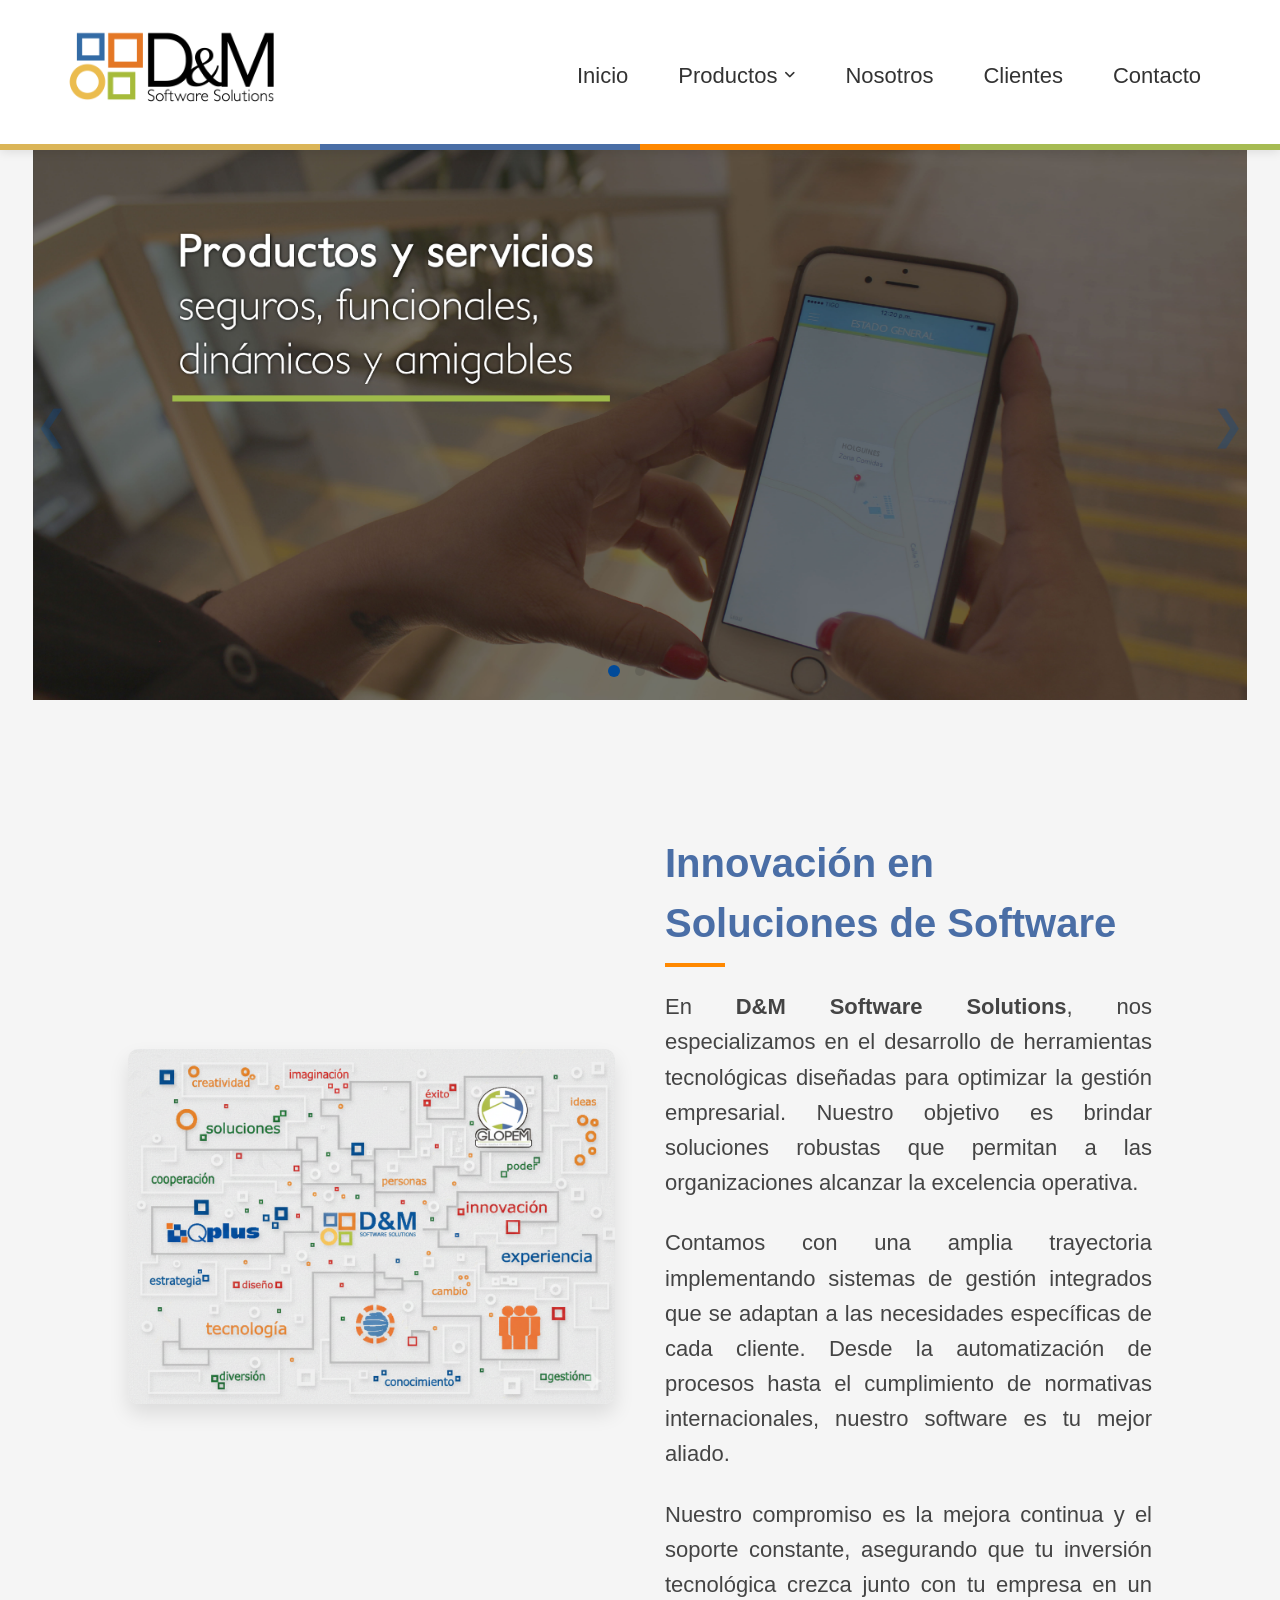
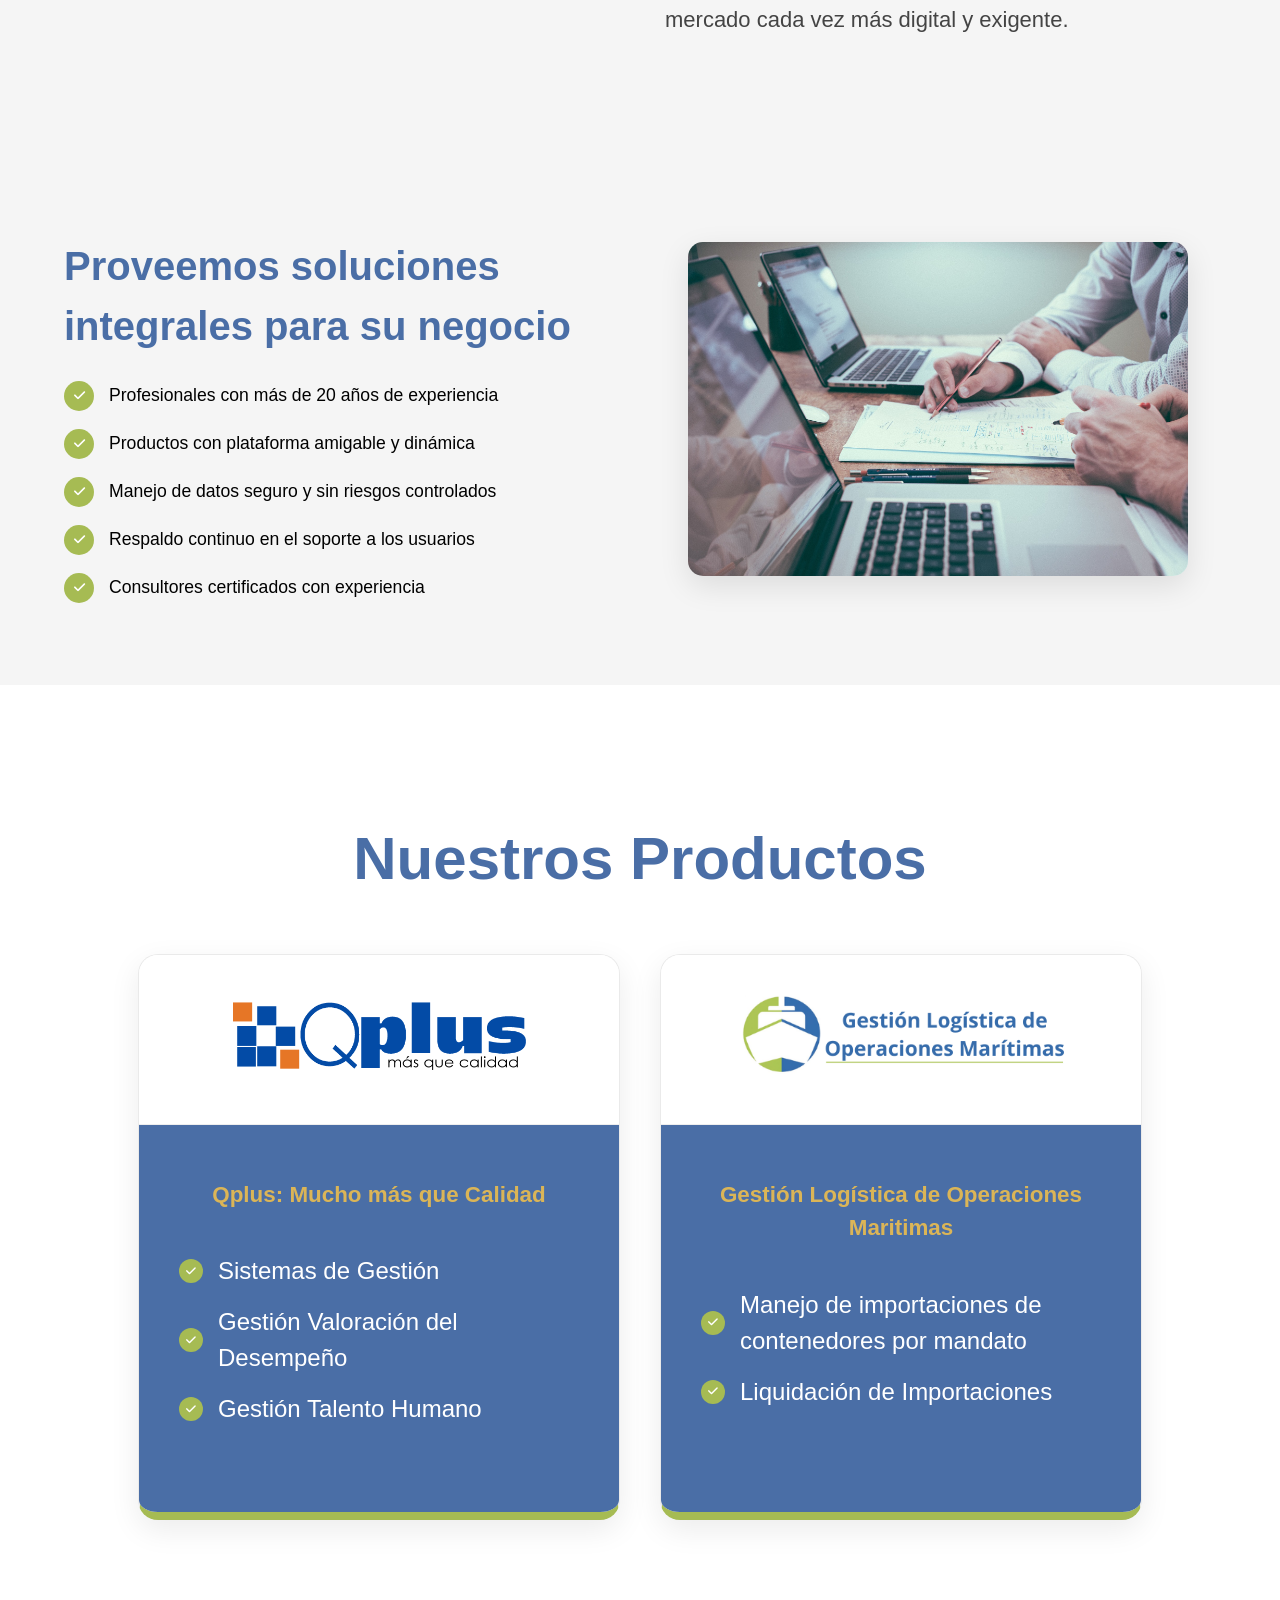
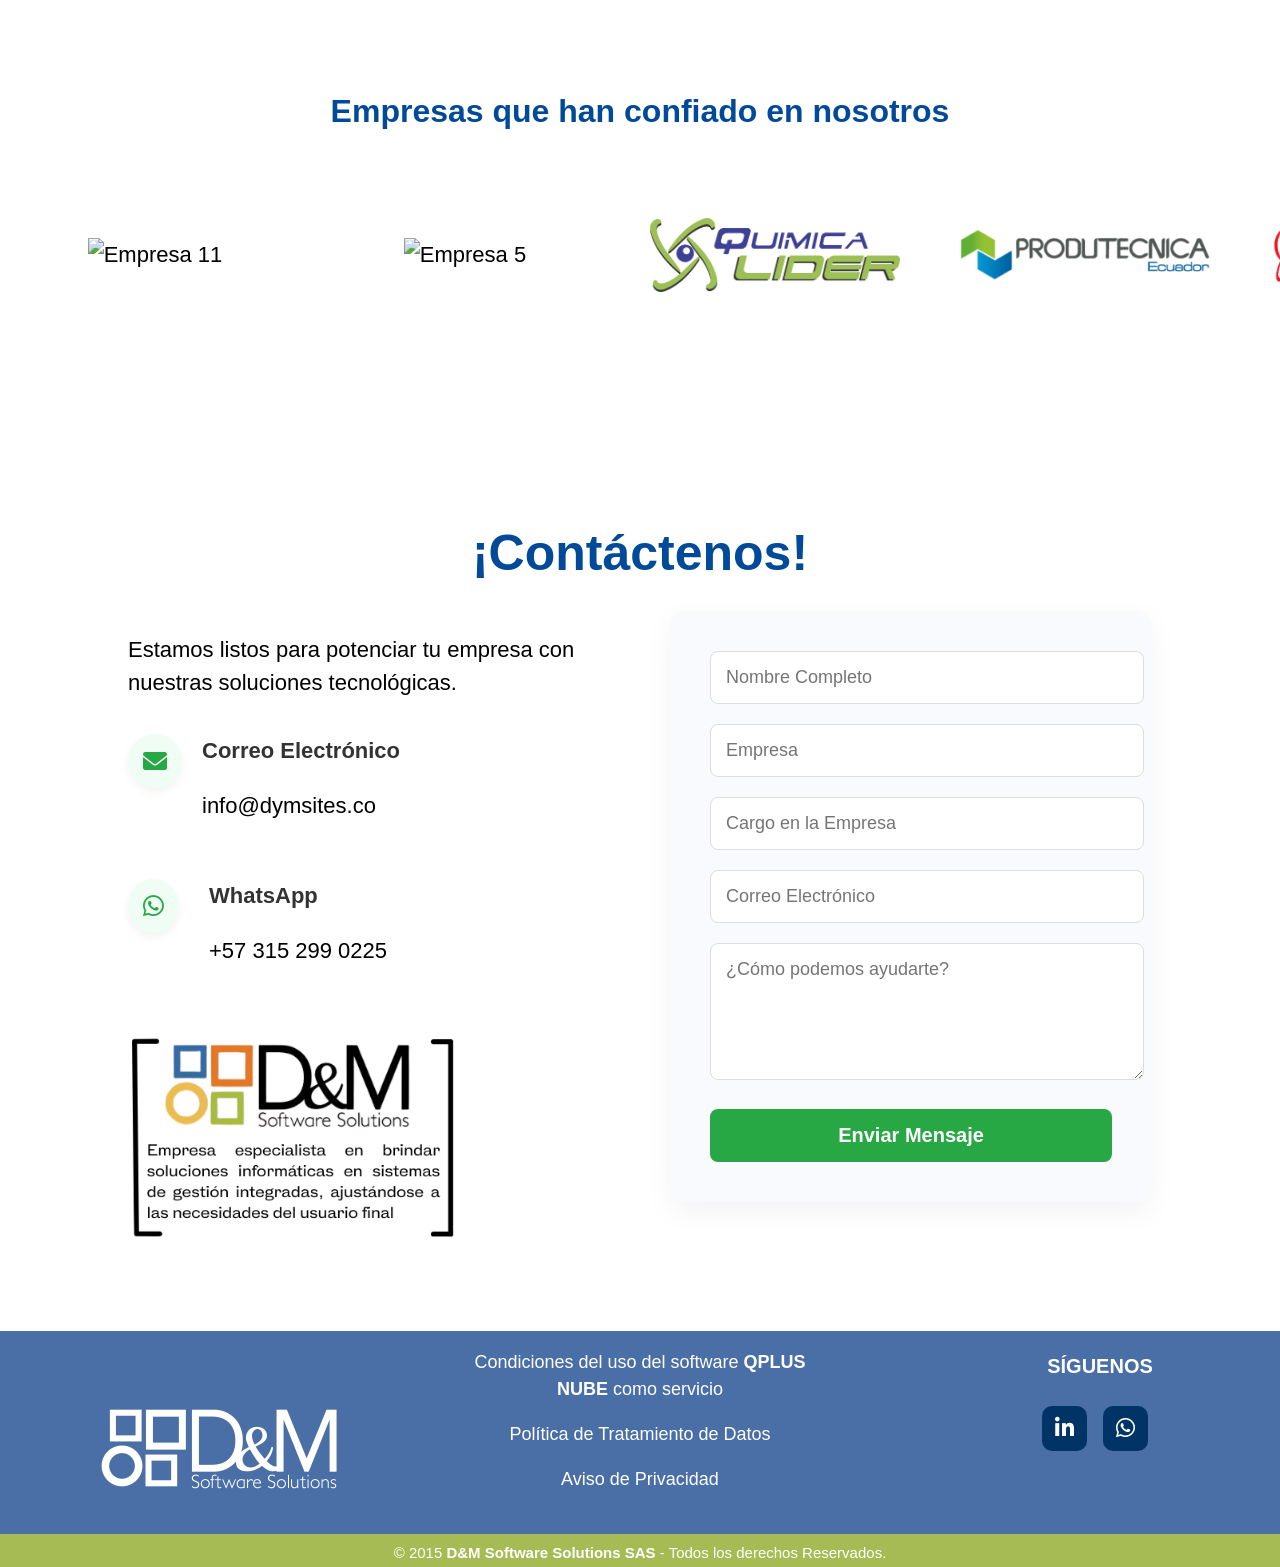
==== index.html @ aee06585 "ajustes nuevos feb_24_26" ====
<!doctype html>
<html lang="es">
  <head>
    <meta charset="UTF-8" />
    <meta name="viewport" content="width=device-width, initial-scale=1.0" />
    <title>D&M Software Solutions</title>

    <link rel="stylesheet" href="styles.css" />

    <link
      rel="stylesheet"
      href="https://cdnjs.cloudflare.com/ajax/libs/font-awesome/6.0.0-beta3/css/all.min.css"
    />

    <link rel="icon" type="image/png" href="media/dym_ico.ico" />

    <script defer src="scripts.js"></script>
    <script type="text/javascript">
      function googleTranslateElementInit() {
        new google.translate.TranslateElement(
          {
            pageLanguage: "es",
            includedLanguages: "en,es",
            layout: google.translate.TranslateElement.InlineLayout.SIMPLE,
            autoDisplay: false,
          },
          "google_translate_element",
        );
      }
    </script>
    <script
      type="text/javascript"
      src="https://translate.google.com/translate_a/element.js?cb=googleTranslateElementInit"
    ></script>
  </head>
  <body>
    <header class="navbar">
      <div class="logo">
        <a href="index.html">
          <img src="media/logo-dym.png" alt="Logo D&M" />
        </a>
      </div>

      <div class="menu-toggle" id="mobile-menu">
        <span class="bar"></span>
        <span class="bar"></span>
        <span class="bar"></span>
      </div>

      <nav class="navigation">
        <ul class="nav-list">
          <li><a href="index.html">Inicio</a></li>
          <!-- <li><a href="servicios.html">Servicios</a></li> -->
          <li class="dropdown">
            <a href="#" class="dropbtn">Productos</a>
            <ul class="dropdown-content">
              <li>
                <a href="https://qplusnube2.co/" target="_blank">QPLUS</a>
              </li>
              <li><a href="glopem.html">Operación Marítima</a></li>
            </ul>
          </li>
          <li><a href="equipo.html">Nosotros</a></li>
          <li><a href="clientes.html">Clientes</a></li>
          <li>
            <a href="#contacto" onclick="showSection('contacto')">Contacto</a>
          </li>
          <!-- <li class="language-item">
            <div class="lang-circle" id="lang-switcher">
              <img
                id="flag-icon"
                src="https://flagcdn.com/w40/gb.png"
                alt="Cambiar Idioma"
              />
              <div
                id="google_translate_element"
                style="
                  position: absolute;
                  opacity: 0;
                  pointer-events: none;
                  width: 1px;
                  height: 1px;
                  overflow: hidden;
                "
              ></div>
            </div>
          </li> -->
        </ul>
      </nav>

      <div class="franja-fina">
        <div class="f-color c1"></div>
        <div class="f-color c2"></div>
        <div class="f-color c3"></div>
        <div class="f-color c4"></div>
      </div>
    </header>
    <!-- Carrusel Inicial -->
    <main class="main-fluid">
      <div class="carousel-container">
        <div class="slide fade">
          <img
            src="media/Banner_carrusel_1/img-slider-1.jpg"
            alt="Banner Qplus 1"
          />
        </div>
        <div class="slide fade">
          <img
            src="media/Banner_carrusel_1/img-slider-2.jpg"
            alt="Banner Qplus 2"
          />
        </div>
        <div class="slide fade">
          <img
            src="media/Banner_carrusel_1/img-slider-3.jpg"
            alt="Banner Qplus 3"
          />
        </div>

        <a class="prev" onclick="moveSlide(-1)">&#10094;</a>
        <a class="next" onclick="moveSlide(1)">&#10095;</a>

        <div class="dots-container">
          <span class="dot" onclick="currentSlide(1)"></span>
          <span class="dot" onclick="currentSlide(2)"></span>
          <span class="dot" onclick="currentSlide(3)"></span>
        </div>
      </div>
    </main>
    <!-- Sección Que hacemos -->
    <section class="info-section">
      <div class="info-container">
        <div class="info-image">
          <img src="media/productos.png" alt="Equipo D&M" />
        </div>

        <div class="info-text">
          <h2>Innovación en Soluciones de Software</h2>
          <p>
            En <strong>D&M Software Solutions</strong>, nos especializamos en el
            desarrollo de herramientas tecnológicas diseñadas para optimizar la
            gestión empresarial. Nuestro objetivo es brindar soluciones robustas
            que permitan a las organizaciones alcanzar la excelencia operativa.
          </p>
          <p>
            Contamos con una amplia trayectoria implementando sistemas de
            gestión integrados que se adaptan a las necesidades específicas de
            cada cliente. Desde la automatización de procesos hasta el
            cumplimiento de normativas internacionales, nuestro software es tu
            mejor aliado.
          </p>
          <p>
            Nuestro compromiso es la mejora continua y el soporte constante,
            asegurando que tu inversión tecnológica crezca junto con tu empresa
            en un mercado cada vez más digital y exigente.
          </p>
        </div>
      </div>
    </section>
    <!-- Sección Ventajas D&M -->
    <section class="features-section">
      <div class="features-container">
        <div class="features-text">
          <h2>Proveemos soluciones integrales para su negocio</h2>
          <ul class="check-list">
            <li>Profesionales con más de 20 años de experiencia</li>
            <li>Productos con plataforma amigable y dinámica</li>
            <li>Manejo de datos seguro y sin riesgos controlados</li>
            <li>Respaldo continuo en el soporte a los usuarios</li>
            <li>Consultores certificados con experiencia</li>
          </ul>
        </div>
        <!-- Imagen Ventajas -->
        <div class="features-image">
          <img src="media/Img-casuales/imagen_3.jpg" alt="Ventajas D&M" />
        </div>
      </div>
    </section>
    <!-- Sección Productos -->
    <section class="products-section">
      <div class="products-header">
        <h2>Nuestros Productos</h2>
      </div>

      <div class="products-container">
        <div class="product-card">
          <div class="card-top">
            <div class="product-logo">
              <img src="media/QplusLogin.png" alt="Logo Qplus" />
            </div>
          </div>

          <div class="card-bottom">
            <h3>Qplus: Mucho más que Calidad</h3>
            <ul class="product-list">
              <li>Sistemas de Gestión</li>
              <li>Gestión Valoración del Desempeño</li>
              <li>Gestión Talento Humano</li>
            </ul>
            <!-- <a href="#" class="btn-product">Conocer Qplus</a> -->
          </div>
        </div>

        <div class="product-card">
          <div class="card-top">
            <div class="product-logo">
              <img
                src="media/GLOPEM/glopem_horizontal.png"
                alt="D&M Solutions"
              />
            </div>
          </div>

          <div class="card-bottom">
            <h3>Gestión Logística de Operaciones Maritimas</h3>
            <ul class="product-list">
              <li>Manejo de importaciones de contenedores por mandato</li>
              <li>Liquidación de Importaciones</li>
            </ul>
            <!-- <a href="#" class="btn-product">Ver Soluciones</a> -->
          </div>
        </div>
      </div>
    </section>
    <!-- Carrusel Empresas que confiaron en D&M -->
    <section class="empresas-section">
      <h2>Empresas que han confiado en nosotros</h2>
      <div class="carrusel-empresas">
        <div class="empresas-track">
          <div class="empresa-logo">
            <img src="media/Logo_empresas/asocana.png" alt="Empresa 1" />
          </div>
          <div class="empresa-logo">
            <img src="media/Logo_empresas/johnson.png" alt="Empresa 2" />
          </div>
          <div class="empresa-logo">
            <img src="media/Logo_empresas/logo_gangana.png" alt="Empresa 3" />
          </div>
          <div class="empresa-logo">
            <img src="media/Logo_empresas/logo_Comfandi3.jpg" alt="Empresa 4" />
          </div>
          <div class="empresa-logo">
            <img
              src="media/Logo_empresas/logo_Protecnica.png"
              alt="Empresa 5"
            />
          </div>
          <div class="empresa-logo">
            <img src="media/Logo_empresas/riocas.png" alt="Empresa 6" />
          </div>
          <div class="empresa-logo">
            <img src="media/Logo_empresas/logoreditos.png" alt="Empresa 7" />
          </div>
          <div class="empresa-logo">
            <img
              src="media/Logo_empresas/LogoQuimicaLider.png"
              alt="Empresa 8"
            />
          </div>
          <div class="empresa-logo">
            <img
              src="media/Logo_empresas/logoproductecnica.png"
              alt="Empresa 9"
            />
          </div>
          <div class="empresa-logo">
            <img src="media/Logo_empresas/logonutresol.png" alt="Empresa 10" />
          </div>
          <div class="empresa-logo">
            <img
              src="media/Logo_empresas/logo_Suchance1.png"
              alt="Empresa 11"
            />
          </div>
          <div class="empresa-logo">
            <img src="media/Logo_empresas/logo_SOS.png" alt="Empresa 12" />
          </div>
          <div class="empresa-logo">
            <img
              src="media/Logo_empresas/cl-logo-fenalco.svg"
              alt="Empresa 13"
            />
          </div>
          <div class="empresa-logo">
            <img
              src="media/Logo_empresas/FreeZoneService.png"
              alt="Empresa 14"
            />
          </div>
          <div class="empresa-logo">
            <img src="media/Logo_empresas/PortService.png" alt="Empresa 15" />
          </div>
          <div class="empresa-logo">
            <img
              src="media/Logo_empresas/TransportService.png"
              alt="Empresa 16"
            />
          </div>
          <div class="empresa-logo">
            <img src="media/Logo_empresas/escala.png" alt="Empresa 17" />
          </div>
          <div class="empresa-logo">
            <img
              src="media/Logo_empresas/bancooccidente.png"
              alt="Empresa 18"
            />
          </div>

          <div class="empresa-logo">
            <img src="media/Logo_empresas/asocana.png" alt="Empresa 1" />
          </div>
          <div class="empresa-logo">
            <img src="media/Logo_empresas/johnson.png" alt="Empresa 2" />
          </div>
          <div class="empresa-logo">
            <img src="media/Logo_empresas/logo_gangana.png" alt="Empresa 3" />
          </div>
          <div class="empresa-logo">
            <img src="media/Logo_empresas/logo_Comfandi3.jpg" alt="Empresa 4" />
          </div>
          <div class="empresa-logo">
            <img
              src="media/Logo_empresas/logo_Protecnica.png"
              alt="Empresa 5"
            />
          </div>
          <div class="empresa-logo">
            <img src="media/Logo_empresas/riocas.png" alt="Empresa 6" />
          </div>
          <div class="empresa-logo">
            <img src="media/Logo_empresas/logoreditos.png" alt="Empresa 7" />
          </div>
          <div class="empresa-logo">
            <img
              src="media/Logo_empresas/LogoQuimicaLider.png"
              alt="Empresa 8"
            />
          </div>
          <div class="empresa-logo">
            <img
              src="media/Logo_empresas/logoproductecnica.png"
              alt="Empresa 9"
            />
          </div>
          <div class="empresa-logo">
            <img src="media/Logo_empresas/logonutresol.png" alt="Empresa 10" />
          </div>
          <div class="empresa-logo">
            <img
              src="media/Logo_empresas/logo_Suchance1.png"
              alt="Empresa 11"
            />
          </div>
          <div class="empresa-logo">
            <img src="media/Logo_empresas/logo_SOS.png" alt="Empresa 12" />
          </div>
          <div class="empresa-logo">
            <img
              src="media/Logo_empresas/cl-logo-fenalco.svg"
              alt="Empresa 13"
            />
          </div>
          <div class="empresa-logo">
            <img
              src="media/Logo_empresas/FreeZoneService.png"
              alt="Empresa 14"
            />
          </div>
          <div class="empresa-logo">
            <img src="media/Logo_empresas/PortService.png" alt="Empresa 15" />
          </div>
          <div class="empresa-logo">
            <img
              src="media/Logo_empresas/TransportService.png"
              alt="Empresa 16"
            />
          </div>
          <div class="empresa-logo">
            <img src="media/Logo_empresas/escala.png" alt="Empresa 17" />
          </div>
          <div class="empresa-logo">
            <img
              src="media/Logo_empresas/bancooccidente.png"
              alt="Empresa 18"
            />
          </div>
        </div>
      </div>
    </section>
    <!-- Contactenos -->
    <div id="contacto" class="contacto-section">
      <h2>¡Contáctenos!</h2>
      <div class="contacto-container">
        <div class="contacto-info">
          <p>
            Estamos listos para potenciar tu empresa con nuestras soluciones
            tecnológicas.
          </p>

          <div class="info-item">
            <i class="fas fa-envelope"></i>
            <div>
              <h3>Correo Electrónico</h3>
              <p>info@dymsites.co</p>
            </div>
          </div>

          <div class="info-item">
            <i class="fab fa-whatsapp icon-whatsapp"></i>
            <div>
              <h3>WhatsApp</h3>
              <p>+57 315 299 0225</p>
            </div>
          </div>
          <div class="info-item">
            <div class="image-container">
              <img
                src="media/logo_d&M_contacto.png"
                alt="Imagen sobre D&M"
                style="width: 80%; border-radius: 10px"
              />
            </div>
          </div>
        </div>

        <div class="contacto-form">
          <form
            id="contactForm"
            action="https://formspree.io/f/mvggyelj"
            method="POST"
          >
            <div class="input-group">
              <input
                type="text"
                name="name"
                placeholder="Nombre Completo"
                required
              />
            </div>
            <div class="input-group">
              <input
                type="text"
                name="empresa"
                placeholder="Empresa"
                required
              />
            </div>
            <div class="input-group">
              <input
                type="text"
                name="cargo"
                placeholder="Cargo en la Empresa"
                required
              />
            </div>
            <div class="input-group">
              <input
                type="email"
                name="email"
                placeholder="Correo Electrónico"
                required
              />
            </div>
            <div class="input-group">
              <textarea
                name="message"
                placeholder="¿Cómo podemos ayudarte?"
                rows="5"
                required
              ></textarea>
            </div>
            <button type="submit" class="btn-enviar">Enviar Mensaje</button>
            <p id="responseMessage" style="display: none"></p>
          </form>
          <div
            id="mensaje-exito"
            style="
              display: none;
              color: #a6bb53;
              margin-top: 15px;
              font-weight: bold;
              text-align: center;
            "
          >
            <i class="fas fa-check-circle"></i> ¡Mensaje enviado con éxito! Nos
            contactaremos pronto.
          </div>
        </div>
      </div>
    </div>
    <!-- Footer -->
    <footer class="pie-pagina">
      <div class="grupo-1">
        <div class="box">
          <figure>
            <a href="#">
              <img src="media/logo-dym.png" alt="Logo D&M" />
            </a>
          </figure>
        </div>

        <div class="box">
          <p>
            <a
              href="media/Condiciones del uso del software QPLUS NUBE como servicio.pdf"
              target="_blank"
              class="footer-link"
            >
              Condiciones del uso del software <b>QPLUS NUBE</b> como servicio
            </a>
          </p>
          <p>
            <a href="javascript:void(0)" id="openDataPolicy" class="footer-link"
              >Política de Tratamiento de Datos</a
            >
          </p>
          <p>
            <a
              href="javascript:void(0)"
              id="openPrivacyNotice"
              class="footer-link"
              >Aviso de Privacidad</a
            >
          </p>
        </div>

        <div class="box">
          <h3>SÍGUENOS</h3>
          <div class="red-social">
            <a
              href="https://www.linkedin.com/company/d-m-software-solutions-s-a-s/posts/?feedView=all"
              target="_blank"
              title="LinkedIn"
            >
              <i class="fab fa-linkedin-in"></i>
            </a>
            <a
              href="https://wa.me/3152990225"
              target="_blank"
              title="Contactar por WhatsApp"
            >
              <i class="fab fa-whatsapp"></i>
            </a>
          </div>
        </div>
      </div>

      <div class="grupo-2">
        <small
          >&copy; 2015 <b>D&M Software Solutions SAS</b> - Todos los derechos
          Reservados.</small
        >
      </div>
    </footer>

    <div id="modalDataPolicy" class="modal">
      <div class="modal-content">
        <span class="close-btn" id="closeData">&times;</span>
        <div class="modal-body legal-content">
          <header class="legal-header">
            <i class="fas fa-file-shield"></i>
            <h2>
              <strong
                >POLÍTICA DE TRATAMIENTO DE DATOS PERSONALES DE D&M SOFTWARE
                SOLUTIONS S.A.S</strong
              >
            </h2>
            <p class="vigencia">Vigencia: desde el 31 de enero de 2022</p>
          </header>

          <section class="legal-section">
            <h5><i class="fas fa-info-circle"></i> GENERALIDADES</h5>
            <p>
              El presente documento establece las Políticas de Tratamiento de
              Datos Personales de
              <strong>D&M Software Solutions S.A.S.</strong>, sociedad
              legalmente constituida, con domicilio principal en la ciudad de
              Cali, quien en adelante se denominará
              <strong>LA COMPAÑÍA</strong>.
            </p>
            <p>
              En cumplimiento de la Ley 1581 de 2012 y el Decreto 1377 de 2013,
              garantizamos el manejo adecuado de los datos recolectados para
              permitir a los titulares el ejercicio del derecho de
              <em>Habeas Data</em>.
            </p>
          </section>

          <div class="legal-card">
            <h5><i class="fas fa-building"></i> RESPONSABLE</h5>
            <p>
              <strong>LA COMPAÑÍA</strong> con domicilio para notificaciones en
              la carrera 54 No.1A-60 apto 703D, de la ciudad de Cali.
            </p>
          </div>

          <section class="legal-section">
            <h5><i class="fas fa-book"></i> DEFINICIONES CLAVE</h5>
            <dl class="legal-definitions">
              <dt>Autorización</dt>
              <dd>
                Consentimiento previo, expreso e informado del Titular para el
                Tratamiento de datos.
              </dd>

              <dt>Dato Personal</dt>
              <dd>
                Cualquier información vinculada o que pueda asociarse a personas
                naturales determinadas.
              </dd>

              <dt>Tratamiento</dt>
              <dd>
                Operaciones como recolección, almacenamiento, uso o supresión de
                datos.
              </dd>
            </dl>
          </section>

          <section class="legal-section">
            <h5><i class="fas fa-gavel"></i> PRINCIPIOS APLICABLES</h5>
            <ul class="principles-grid">
              <li>
                <strong>Legalidad:</strong> Sujeto a lo establecido en la ley.
              </li>
              <li>
                <strong>Finalidad:</strong> Obedece a un objetivo legítimo e
                informado.
              </li>
              <li>
                <strong>Libertad:</strong> Solo con consentimiento previo y
                expreso.
              </li>
              <li>
                <strong>Veracidad:</strong> Información exacta, completa y
                actualizada.
              </li>
              <li>
                <strong>Seguridad:</strong> Medidas técnicas para evitar
                adulteración o pérdida.
              </li>
            </ul>
          </section>

          <section class="legal-section">
            <h5><i class="fas fa-user-check"></i> DERECHOS DE LOS TITULARES</h5>
            <div class="rights-list">
              <p>
                <i class="fas fa-check"></i> Conocer, actualizar y rectificar
                sus datos personales.
              </p>
              <p>
                <i class="fas fa-check"></i> Solicitar prueba de la autorización
                otorgada.
              </p>
              <p>
                <i class="fas fa-check"></i> Ser informado respecto al uso dado
                a sus datos.
              </p>
              <p>
                <i class="fas fa-check"></i> Revocar la autorización o solicitar
                la supresión.
              </p>
            </div>
          </section>

          <section class="legal-section contact-box">
            <h5><i class="fas fa-headset"></i> CANALES DE CONTACTO</h5>
            <p>Para peticiones, quejas o reclamos (PQR), comuníquese a:</p>
            <ul>
              <li>
                <i class="fas fa-envelope"></i>
                <strong>Email:</strong> info@dymsites.co
              </li>
              <li>
                <i class="fas fa-phone"></i> <strong>Teléfono:</strong> 602
                3451870
              </li>
              <li>
                <i class="fas fa-map-marker-alt"></i> Carrera 54 No.1A-60 Apto
                703D, Cali.
              </li>
            </ul>
          </section>
        </div>
      </div>
    </div>

    <div id="modalPrivacyNotice" class="modal">
      <div class="modal-content">
        <span class="close-btn" id="closePrivacy">&times;</span>
        <h2>Aviso de Privacidad</h2>
        <div class="modal-body legal-content">
          <header class="legal-header">
            <i class="fas fa-user-shield"></i>
            <h4>AVISO DE PRIVACIDAD Y TÉRMINOS DE USO</h4>
            <p class="intro-text">
              Plataforma tecnológica de
              <strong>D&M Software Solutions S.A.S.</strong>
            </p>
          </header>

          <div class="legal-card highlight">
            <p>
              El sitio <strong>dymsites.co</strong> es una plataforma diseñada
              para facilitar el acceso a nuestros servicios y productos. Al
              utilizar este sitio, usted acepta los siguientes términos y
              condiciones, los cuales recomendamos leer detalladamente.
            </p>
          </div>

          <section class="legal-section">
            <h5><i class="fas fa-copy"></i> SOBRE EL CONTENIDO</h5>
            <p>
              La información contenida en este sitio es de carácter netamente
              <strong>informativo</strong>. LA COMPAÑÍA no se hace responsable
              por:
            </p>
            <ul class="principles-list">
              <li>
                <i class="fas fa-exclamation-triangle"></i> Mala interpretación
                o uso inadecuado de la información.
              </li>
              <li>
                <i class="fas fa-link"></i> Contenidos en documentos o sitios
                web enlazados de terceros.
              </li>
              <li>
                <i class="fas fa-microchip"></i> Problemas técnicos,
                inexactitudes u omisiones del contenido.
              </li>
            </ul>
            <p>
              Es obligación del usuario verificar la información antes de su
              utilización.
            </p>
          </section>

          <section class="legal-section">
            <h5><i class="fas fa-laptop-code"></i> SEGURIDAD Y SERVICIO</h5>
            <div class="legal-card">
              <p>
                <i class="fas fa-virus-slash"></i>
                <strong>Protección:</strong> El usuario debe tomar sus propias
                medidas para evitar agentes nocivos o virus. No somos
                responsables de daños en software o hardware derivados de
                descargas o alteraciones en el sistema.
              </p>
            </div>
            <p>LA COMPAÑÍA se reserva el derecho de:</p>
            <div class="rights-list">
              <p>
                <i class="fas fa-ban"></i> Negar el registro de cualquier
                persona por razones justificadas.
              </p>
              <p>
                <i class="fas fa-edit"></i> Remover contenidos que no se adecúen
                a estos términos.
              </p>
              <p>
                <i class="fas fa-clock"></i> Mantener la información publicada
                por el tiempo que considere necesario.
              </p>
            </div>
          </section>

          <section class="legal-section">
            <h5><i class="fas fa-copyright"></i> DERECHOS DE PROPIEDAD</h5>
            <div class="legal-card" style="border-left-color: #004a99">
              <p>
                Textos, sonidos, software, videos y fotografías están protegidos
                por las leyes de <strong>propiedad intelectual</strong>. Queda
                prohibida su reproducción parcial o total con fines comerciales
                sin autorización escrita.
              </p>
            </div>
          </section>

          <section class="legal-section technical-box">
            <h5><i class="fas fa-desktop"></i> SUGERENCIAS DE NAVEGACIÓN</h5>
            <p>
              <i class="fas fa-expand"></i>
              <strong>Resolución mínima:</strong> 1024 x 768 píxeles.
            </p>
            <p>
              <i class="fas fa-browser"></i> <strong>Navegador:</strong> Se
              sugiere utilizar la última versión disponible.
            </p>
          </section>

          <section class="legal-section contact-highlight">
            <h5><i class="fas fa-balance-scale"></i> LEY APLICABLE</h5>
            <p>
              Estos términos se rigen por las leyes de la
              <strong>República de Colombia</strong>. Cualquier controversia se
              someterá a dicha jurisdicción.
            </p>
          </section>

          <footer class="legal-footer">
            <p>Última actualización: <strong>31 de enero de 2022</strong></p>
          </footer>
        </div>
      </div>
    </div>
    <!-- Fin Footer -->
  </body>
</html>
---- styles.css ----
/* --- Estilos Generales --- */
body {
    font-family: 'Century Gothic', sans-serif;
    font-size: 22px;
    margin: 0;
    line-height: 1.5;
    padding-top: 150px; /* Debe ser igual a la altura del navbar */
    background-color: whitesmoke;
}

.navbar {
    display: flex;
    justify-content: space-between;
    align-items: center;
    position: fixed; /* Cambiado de relative a fixed */
    top: 0;
    left: 0;
    width: 100%;
    height: 150px;
    background-color: #ffffff;
    padding: 0 5%;
    z-index: 10000; /* Asegura que esté por encima de todo */
    box-shadow: 0 2px 10px rgba(0,0,0,0.1); /* Sombra para que se note al bajar */
    box-sizing: border-box;
}

/* --- Logo --- */
.logo img {
  height: 130px; /* Controla el tamaño del logo */
  width: auto;
  display: block;
  margin-bottom: 15px; /* Espacio entre el logo y la franja de abajo */
}

/* --- Navegación --- */
.nav-list {
  display: flex;
  list-style: none;
  margin: 0;
  padding: 0;
  gap: 20px; /* Espacio entre botones */
}

.nav-list a {
  text-decoration: none;
  color: #333;
  font-weight: 500;
  padding: 10px 15px;
  transition: 0.3s;
  display: flex;
  align-items: center;
}

.nav-list a:hover {
  color: #007bff;
}

/* --- Dropdown (Productos) --- */
.dropdown {
  position: relative;
}

/* Insertar flecha de FontAwesome automáticamente */
.dropbtn::after {
  content: "\f107"; /* Código de flecha hacia abajo en FontAwesome */
  font-family: "Font Awesome 6 Free";
  font-weight: 900;
  margin-left: 8px;
  font-size: 0.8rem;
  transition: transform 0.3s;
}

.dropdown:hover .dropbtn::after {
  transform: rotate(180deg);
}

.dropdown-content {
  display: none;
  position: absolute;
  top: 100%;
  left: 0;
  background-color: #fff;
  min-width: 200px;
  box-shadow: 0 8px 16px rgba(0,0,0,0.1);
  z-index: 10000;
  border-radius: 4px;
}

.dropdown-content li {
  border-bottom: 1px solid #f0f0f0;
}

.dropdown-content li:last-child {
  border-bottom: none;
}

.dropdown:hover .dropdown-content {
  display: block;
}

/* Contenedor del botón de idioma */
.lang-circle {
    width: 45px;
    height: 45px;
    border-radius: 50%;
    border: 2px solid #004a99;
    overflow: hidden;
    cursor: pointer;
    position: relative;
    z-index: 2000; /* Asegura que esté por encima de la franja y el header */
}

.lang-circle:hover {
    transform: scale(1.1);
}

#flag-icon {
    position: relative;
    z-index: 1;
    width: 100%;
    height: 100%;
    object-fit: cover;    /* LLENA TODO EL CÍRCULO sin deformarse */
    object-position: center; /* Centra la bandera (para que se vean bien las franjas) */
    display: block;
    pointer-events: none;
}

/* Ocultar Google Translate pero dejar que el clic pase */
#google_translate_element {
    /* Mantenemos el código que pusimos en el HTML para evitar conflictos */
    display: block !important; 
}

#google_translate_element select {
    width: 100%;
    height: 100%;
    cursor: pointer;
}

.language-item {
    display: flex;
    align-items: center;
    justify-content: center;
    padding-left: 15px;
}

/* Ocultar la barra superior de Google que aparece al traducir */
.skiptranslate > iframe {
    display: none !important;
}
body {
    top: 0 !important;
}

/* --- Menú Móvil (Hamburguesa) --- */
.menu-toggle {
  display: none; /* Se oculta en PC */
  flex-direction: column;
  cursor: pointer;
}

.bar {
  width: 25px;
  height: 3px;
  background-color: #007bff;
  margin: 4px 0;
  transition: 0.4s;
}

/* Responsivo para celulares */
@media (max-width: 768px) {
  .menu-toggle {
    display: flex;
  }

  .nav-list {
    display: none; /* Se oculta para el JS */
    position: absolute;
    top: 80px;
    left: 0;
    width: 100%;
    background-color: #fff;
    flex-direction: column;
    text-align: center;
    box-shadow: 0 5px 10px rgba(0,0,0,0.1);
  }

  .nav-list.active {
    display: flex;
  }
}
/* Estilos de la Franja Fina */
.franja-fina {
    display: flex !important; /* Fuerza el mostrado */
    position: absolute;
    bottom: 0;
    left: 0;
    width: 100%;
    height: 6px; /* La subí un poco a 6px para que sea más fácil de detectar ahora */
    z-index: 999; /* Esto la pone por encima de TODO */
    overflow: hidden;
}

.f-color {
    flex: 1;
    height: 100%;
}

/* Colores de la franja */
.c1 { background-color: #DBB557; } /* Amarillo brillante */
.c2 { background-color: #4A6EA6; } /* Azul*/
.c3 { background-color: #ff8800; } /* Naranja */
.c4 { background-color: #A6BB53; } /* Verde suave */

/*========================================================== 
------------------- CARRUSEL INICIAL --------------------- 
===========================================================*/
/* --- Contenedor Principal Full Width --- */
.main-fluid {
    width: 100%;
    padding: 0;
    margin: 0;
}

.carousel-container {
    position: relative;
    width: 100%;
    height: 550px; /* Mantener tu altura preferida */
    overflow: hidden;
    display: flex;
    align-items: center;
    justify-content: center;
}

.slide {
    display: none;
    width: 100%;
    height: 100%;
}

.slide img {
    width: 100%;
    height: 100%;
    /* CLAVE: contain para ver la imagen completa sin cortes */
    object-fit: contain; 
    object-position: center;
    display: block;
}

/* --- Navegación Limpia --- */
.prev, .next {
    cursor: pointer;
    position: absolute;
    top: 50%;
    transform: translateY(-50%);
    padding: 15px;
    color: rgba(0, 74, 153, 0.3); /* Azul muy suave para no distraer */
    font-size: 40px;
    text-decoration: none;
    transition: 0.3s;
    z-index: 10;
}

.next { right: 20px; }
.prev { left: 20px; }

.prev:hover, .next:hover {
    color: #004a99;
}

/* --- Puntos de control --- */
.dots-container {
    position: absolute;
    bottom: 15px;
    width: 100%;
    text-align: center;
    z-index: 15;
}

.dot {
    cursor: pointer;
    height: 10px;
    width: 10px;
    margin: 0 5px;
    background-color: rgba(0, 0, 0, 0.1);
    border-radius: 50%;
    display: inline-block;
    transition: 0.3s;
}

.dot.active {
    background-color: #004a99;
    transform: scale(1.2);
}

/* --- ADAPTACIÓN PARA MÓVIL --- */
@media (max-width: 768px) {
    .carousel-container {
        /* Bajamos la altura en móvil para que la imagen no se vea minúscula */
        height: 250px; 
    }

    .slide img {
        /* En móvil, a veces 'cover' funciona mejor para llenar la pantalla, 
           pero mantenemos 'contain' para que NO se corte nada como pediste */
        object-fit: contain;
    }

    /* Flechas más pequeñas para que no estorben el contenido */
    .prev, .next {
        font-size: 25px;
        padding: 10px;
    }

    .next { right: 5px; }
    .prev { left: 5px; }

    /* Puntos de control un poco más separados del borde */
    .dots-container {
        bottom: 10px;
    }
    
    .dot {
        height: 8px;
        width: 8px;
    }
}

/* Ajuste para pantallas muy pequeñas (iPhone SE, etc.) */
@media (max-width: 480px) {
    .carousel-container {
        height: 180px;
    }
    
    .prev, .next {
        display: none; /* Opcional: ocultar flechas en pantallas muy pequeñas para limpieza total */
    }
}

/*========================================================== 
------------------- SECCION QUE HACEMOS -------------------- 
===========================================================*/
/* Espaciado y contenedor principal quienes somos */
.info-section {
    font-family: 'Century Gothic', sans-serif;
    font-size: 22px;
    line-height: 1.5;
    padding: 60px 5%; /* Espacio interno */
    margin-top: 20px;  /* El ligero espacio con el carrusel */
    background-color: #fff;
}

.info-container {
    display: flex;
    align-items: center; /* Centra verticalmente la imagen con el texto */
    gap: 50px;           /* Espacio entre la imagen y el texto */
    max-width: 1200px;
    margin: 0 auto;
}

/* Estilo de la imagen */
.info-image {
    flex: 1; /* Ocupa el 50% */
}

.info-image img {
    width: 100%;
    height: auto;
    border-radius: 10px; /* Bordes redondeados modernos */
    box-shadow: 0 10px 20px rgba(0,0,0,0.1); /* Sombra suave */
}

/* Estilo del texto */
.info-text {
    flex: 1; /* Ocupa el otro 50% */
}

.info-text h2 {
    font-size: 2.5rem;
    color: #4A6EA6; /* Azul corporativo */
    margin-bottom: 20px;
    position: relative;
}

/* Una pequeña línea debajo del título para estilo */
.info-text h2::after {
    content: "";
    display: block;
    width: 60px;
    height: 4px;
    background-color: #ff8800; /* Naranja de tu marca */
    margin-top: 10px;
}

.info-text p {
    font-size: 1.2rem;
    text-align: justify;
    line-height: 1.6;
    color: #555;
    margin-bottom: 15px;
}

/* RESPONSIVO: Para celulares - información */
@media (max-width: 768px) {
    .info-container {
        flex-direction: column; /* Apila imagen arriba y texto abajo */
        text-align: center;
        gap: 30px;
    }
    
    .info-text h2::after {
        margin: 10px auto; /* Centra la línea del título en móvil */
    }
}

/* --- Sección Ventajas --- */
.features-section {
    font-family: 'Century Gothic', sans-serif;
    font-size: 22px; 
    line-height: 1.5;
    padding: 60px 5%;
    background-color: whitesmoke;
}

.features-container {
    display: flex;
    align-items: center;
    gap: 40px;
    max-width: 1200px;
    margin: 0 auto;
}

.features-text {
    flex: 1;
}

.features-text h2 {
    font-size: 2.5rem;
    color: #4A6EA6;
    margin-bottom: 25px;
}

.features-image {
    flex: 1;
    text-align: center;
}

.features-image img {
    width: 100%;
    max-width: 500px; /* Para que no sea gigante en tablets */
    border-radius: 15px;
    box-shadow: 0 10px 30px rgba(0,0,0,0.1);
}

/* --- Lista de Chulos Ventajas --- */
.check-list {
    list-style: none;
    padding: 0;
}

.check-list li {
    font-size: 1.1rem;
    text-align: justify;
    margin-bottom: 18px;
    display: flex;
    align-items: center;
    gap: 15px;
}

.check-list li::before {
    content: "\f00c"; 
    font-family: "Font Awesome 6 Free";
    font-weight: 900;
    color: white;
    background-color: #A6BB53;
    width: 30px;
    height: 30px;
    border-radius: 50%;
    display: flex;
    align-items: center;
    justify-content: center;
    font-size: 0.8rem;
    flex-shrink: 0;
}

/* --- ADAPTACIÓN MÓVIL VENTAJAS (Media Query) --- */
@media (max-width: 768px) {
    .features-container {
        flex-direction: column; /* Apila el texto sobre la imagen */
        text-align: center;
    }

    .check-list li {
        text-align: left; /* Mantiene el texto de la lista alineado a la izquierda para legibilidad */
    }

    .features-text h2 {
        font-size: 1.8rem;
    }

    .features-image img {
        margin-top: 20px;
    }
}

/* --- Contenedor Principal de Productos ( sección productos ) --- */
.products-section {
    padding: 80px 5%;
    background-color: #ffffff;
}

.products-container {
    display: flex;
    justify-content: center;
    gap: 40px;
    max-width: 1200px;
    margin: 0 auto;
    flex-wrap: wrap; /* Soporte para móvil */
}

.products-header {
    text-align: center;
    font-size: 2.5rem;
    color: #4A6EA6;
}

/* --- Estructura de la Tarjeta Productos- Bicolor --- */
.product-card {
    background: #ffffff;
    border-radius: 20px;
    flex: 1;
    min-width: 320px;
    max-width: 480px;
    overflow: hidden; /* Importante para que los fondos no se salgan de las esquinas redondeadas */
    display: flex;
    flex-direction: column;
    box-shadow: 0 10px 30px rgba(0, 0, 0, 0.08);
    transition: transform 0.3s ease;
    border: 1px solid #eaeaea;
    border-bottom: 8px solid #A6BB53; /* Tu borde verde al final */
}

.product-card:hover {
    transform: translateY(-10px);
}

/* Parte Superior (Blanca) */
.card-top {
    background-color: #ffffff;
    padding: 40px 20px;
    display: flex;
    justify-content: center;
    align-items: center;
    border-bottom: 1px solid #eeeeee; /* Línea fina separadora */
}

.product-logo img {
    height: 80px;
    width: auto;
}

/* Parte Inferior (Color Diferente) */
.card-bottom {
    background-color: #4A6EA6; /* Color suave para la lista (puedes usar #eef2f7) */
    padding: 30px 40px 40px 40px;
    flex-grow: 1;
    display: flex;
    flex-direction: column;
}

.card-bottom h3 {
    color: #DBB557;
    margin-bottom: 20px;
    font-size: 1.4rem;
    text-align: center;
}

/* --- Lista con Chulos en Círculos --- */
.product-list {
    list-style: none;
    padding: 0;
    margin-bottom: 30px;
}

.product-list li {
    font-size: 1.5rem;
    color: white;
    margin-bottom: 15px;
    display: flex;
    align-items: center;
    gap: 15px;
}

.product-list li::before {
    content: "\f00c";
    font-family: "Font Awesome 6 Free";
    font-weight: 900;
    color: white;
    background-color: #A6BB53;
    width: 24px;
    height: 24px;
    border-radius: 50%;
    display: flex;
    align-items: center;
    justify-content: center;
    font-size: 0.7rem;
    flex-shrink: 0;
}

/* Botón */
.btn-product {
    text-decoration: none;
    background-color: #004a99;
    color: white;
    padding: 12px;
    border-radius: 8px;
    text-align: center;
    font-weight: 600;
    margin-top: auto;
    transition: 0.3s;
}

.btn-product:hover {
    background-color: #003366;
}

/* --- Adaptación Móvil --- */
@media (max-width: 768px) {
    .products-container {
        flex-direction: column;
        align-items: center;
    }
    .product-card {
        width: 100%;
    }
}

/* ------------- CONTACTENOS --------------- */
/* --- Sección Contacto --- */
.contacto-section {
    padding: 80px 10%;
    background-color: #ffffff;
}
.contacto-section h2 {
    color: #004a99;
    font-size: 50px;
    margin-bottom: 20px;
    text-align: center;
}

.contacto-container {
    max-width: 1200px;
    margin: 0 auto;
    display: grid;
    grid-template-columns: 1fr 1fr;
    gap: 60px;
    align-items: start;
}

.info-item {
    display: flex;
    align-items: flex-start;
    gap: 20px;
    margin-top: 35px;
}

.info-item i {
    font-size: 24px;
    color: #28a745; /* Verde Qplus */
    background: #f0fdf4;
    padding: 15px;
    border-radius: 50%;
    box-shadow: 0 4px 10px rgba(0,0,0,0.05);
}

.info-item h3 {
    font-size: 22px;
    margin: 0;
    color: #333;
}

/* --- Formulario --- */
.contacto-form {
    background: #f8fafd;
    padding: 40px;
    border-radius: 15px;
    box-shadow: 0 10px 30px rgba(0,0,0,0.05);
}

.input-group {
    margin-bottom: 20px;
}

.input-group input, 
.input-group textarea {
    width: 100%;
    padding: 15px;
    border: 1px solid #ddd;
    border-radius: 8px;
    font-size: 18px;
    font-family: inherit;
    outline: none;
    transition: border-color 0.3s;
}

.input-group input:focus, 
.input-group textarea:focus {
    border-color: #004a99;
}

.btn-enviar {
    width: 100%;
    padding: 15px;
    background-color: #28a745;
    color: white;
    border: none;
    border-radius: 8px;
    font-size: 20px;
    font-weight: bold;
    cursor: pointer;
    transition: background 0.3s;
}

.btn-enviar:hover {
    background-color: #218838;
}

#mensaje-respuesta {
    transition: all 0.3s ease;
    padding: 10px;
    border-radius: 8px;
}

/* Responsivo */
@media (max-width: 900px) {
    .contacto-container {
        grid-template-columns: 1fr;
    }
    .contacto-info {
        text-align: center;
    }
    .info-item {
        justify-content: center;
        text-align: left;
    }
    .contacto-form {
        margin-top: 0;
    }
}

/* /* Iconos del contactenos Footer*/
/* Estilos para los íconos */
.icon-mail {
    color: #007bff; /* Azul */
    margin-right: 8px;
    font-size: 30px;
}

.icon-whatsapp {
    color: #25D366; /* Verde */
    margin-right: 10px;
    font-size: 30px;
}

/* Estilos para los enlaces */
.contact-link {
    text-decoration: none; /* Quitar subrayado */
    color: #000; /* Letra negra */
}

.contact-link:hover {
    text-decoration: underline; /* Agregar subrayado al pasar el mouse */
    color: #333; /* Cambiar ligeramente el tono al pasar el mouse */
}

/* Estilo para la etiqueta debajo de la imagen */
.image-label {
    margin-top: 8px;
    font-size: 14px;
    text-align: center;
}

/* Estilos Carrusel Empresas que confiaron */
/* --- Sección de Empresas Carrusel Infinito --- */
.empresas-section {
    padding: 60px 0;
    background-color: #ffffff;
    text-align: center;
}

.empresas-section h2 {
    font-size: 32px;
    color: #004a99;
    margin-bottom: 40px;
}

.carrusel-empresas {
    width: 100%;
    overflow: hidden; /* Oculta los logos que salen de la pantalla */
    position: relative;
    background: white;
    padding: 20px 0;
}

/* El contenedor que se mueve */
.empresas-track {
    display: flex;
    /* Cálculo: 250px por cada logo (18 originales + 18 copias = 36) */
    width: calc(250px * 36); 
    animation: scrollInfinito 30s linear infinite;
}

.empresa-logo {
    width: 250px; /* Ancho fijo para cada celda del logo */
    height: 120px; /* Alto fijo para mantener uniformidad */
    display: flex;
    align-items: center;
    justify-content: center;
    flex-shrink: 0;
    padding: 0 30px;
}

.empresa-logo img {
    max-width: 100%;
    max-height: 100%;
    /* Mantiene la proporción original sin estirar */
    object-fit: contain; 
    /* filter: grayscale(100%);
    opacity: 0.6; */
    transition: all 0.3s ease;
}

.empresa-logo img:hover {
    filter: grayscale(0%);
    opacity: 1;
    transform: scale(1.1);
}

/* Animación: se desplaza exactamente la mitad del ancho total (los 16 originales) */
@keyframes scrollInfinito {
    0% {
        transform: translateX(0);
    }
    100% {
        /* Se mueve el ancho de los 16 logos originales para que el bucle sea invisible */
        transform: translateX(calc(-250px * 18));
    }
}

/* Pausar al pasar el mouse para que el cliente pueda ver un logo específico */
.empresas-track:hover {
    animation-play-state: paused;
}

/* Ajuste para dispositivos móviles */
@media (max-width: 768px) {
    .empresa-logo {
        width: 180px;
        padding: 0 20px;
    }
    @keyframes scrollInfinito {
        0% { transform: translateX(0); }
        100% { transform: translateX(calc(-180px * 18)); }
    }
}

/*=================================================================== 
------------------------------ FOOTER ------------------------------- 
=====================================================================*/
.pie-pagina {
    width: 100%;
    background-color: #4A6EA6;
}

.grupo-1 {
    width: 100%;
    max-width: 2000px;
    margin: auto;
    display: grid;
    grid-template-columns: repeat(3, 1fr);
    grid-gap: 100px;
    padding: 45px, 0px;
    text-align: center;
}

.box figure {
    width: 100%;
    height: 100%;
    display: flex;
    justify-content: center;
    align-items: center;
}

figure img {
    width: 250px;
    filter: brightness(0) invert(1);
}

.box h3 {
    text-align: center;
    color: white;
    margin-bottom: 25px;
    font-size: 20px;
}

.box p {
    color: white;
    margin-bottom: 10px;
    font-size: 18px;
}
.box p a {
    color: white;
}
.box p a:hover {
    color: #e67626;
}

.red-social a {
    display: inline-block;
    text-decoration: none;
    width: 45px;
    height: 45px;
    line-height: 45px;
    color: white;
    margin-right: 10px;
    background-color: #003366;
    text-align: center;
    justify-content: center;
    transition: all 300ms ease;
    border-radius: 10px;
}

.red-social a:hover {
    color: #e67626;
}

.grupo-2 {
    background-color: #A6BB53;
    padding: 15px, 10px;
    text-align: center;
    color: white;
}

.grupo-2  small {
    font-size: 15px;
}

@media screen and (max-width:800px){
    .grupo-1 {
        width: 90%;
        grid-template-columns: repeat(1, 1fr);
        grid-gap: 30px;
        padding: 35px, 0px;
    }
    
}

/* --- Estilos para Ventanas Emergentes (Modales) --- */
.modal {
    display: none; /* Por defecto oculto */
    position: fixed;
    z-index: 20000;
    left: 0;
    top: 0;
    width: 100%;
    height: 100%;
    overflow: auto;
    background-color: rgba(0, 0, 0, 0.7);
    
    /* Estos 3 son la clave para la alineación idéntica */
    justify-content: center; 
    align-items: flex-start; /* Alinea el contenido al techo */
    padding-top: 50px;       /* Espacio uniforme desde arriba para todos */
}

.modal-content {
    background-color: #ffffff;
    margin: 0 auto 50px auto; /* Eliminamos margen superior para usar el padding del padre */
    padding: 30px;
    border-radius: 15px;
    width: 85%;
    max-width: 900px;
    position: relative;
}

@keyframes slideIn {
    from { transform: translateY(-30px); opacity: 0; }
    to { transform: translateY(0); opacity: 1; }
}

.close-btn {
    position: absolute;
    right: 25px;
    top: 15px;
    font-size: 30px;
    color: #888;
    cursor: pointer;
    transition: 0.3s;
}

.close-btn:hover { color: #d9534f; }

.modal-body {
    max-height: 70vh; /* Altura máxima según la pantalla */
    overflow-y: auto; /* Scroll si el texto es largo */
    padding-top: 20px;
    text-align: justify; /* Texto legal justificado */
    line-height: 1.6;
    /* color: #333; */
}

.footer-link {
    cursor: pointer;
    text-decoration: none;
    transition: 0.3s;
}

.footer-link:hover {
    color: #28a745; /* Color verde en el hover */
}

/* --------- CONTENIDO DE POLITICA DE TRATAMIENTO DE DATOS -------- */
/* --- Contenido Legal Elegante --- */
.legal-content {
    font-size: 16px;
    color: #444;
    line-height: 1.6;
}

.legal-header {
    text-align: center;
    margin-bottom: 30px;
    /* border-bottom: 2px solid #28a745; Línea verde característica */
    padding-bottom: 15px;
}

.legal-header i {
    font-size: 3rem;
    color: #004a99; /* Azul corporativo */
    margin-bottom: 10px;
}

.section-title {
    color: #004a99;
    border-left: 5px solid #28a745;
    padding-left: 15px;
    margin: 25px 0 15px;
    text-transform: uppercase;
    font-size: 1.1rem;
}

.legal-card {
    background: #fdfdfd;
    padding: 20px;
    border: 1px solid #eee;
    border-radius: 10px;
    margin-bottom: 15px;
}

.legal-card.highlight {
    background: #f0f7ff; /* Azul muy tenue */
    border-left: 5px solid #004a99;
}

.legal-card h5 {
    color: #004a99;
    margin-top: 0;
}

/* Definiciones en Cuadrícula */
.definitions-grid {
    display: grid;
    grid-template-columns: 1fr 1fr;
    gap: 15px;
}

.def-item {
    background: #fff;
    padding: 10px;
    border-radius: 5px;
    font-size: 0.9rem;
    box-shadow: 0 2px 5px rgba(0,0,0,0.05);
}

/* Lista de Principios */
.principles-list {
    list-style: none;
    padding: 0;
}

.principles-list li {
    margin-bottom: 12px;
    display: flex;
    align-items: center;
    gap: 12px;
}

.principles-list i {
    color: #28a745;
    width: 20px;
}

/* Caja de Derechos */
.rights-box {
    background: #28a745;
    color: white;
    padding: 25px;
    border-radius: 12px;
}

.rights-box h5, .rights-box p {
    color: white;
}

.check-list-legal {
    list-style: none;
    padding: 0;
}

.check-list-legal li::before {
    content: "✓";
    margin-right: 10px;
    font-weight: bold;
}

/* Resalte de Contacto */
.contact-highlight {
    border: 2px dashed #004a99;
    padding: 20px;
    border-radius: 12px;
    margin-top: 30px;
    text-align: center;
}

.contact-details p {
    margin: 5px 0;
}

/* Adaptación Móvil */
@media (max-width: 600px) {
    .definitions-grid {
        grid-template-columns: 1fr;
    }
}

/* --------- CONTENIDO DE AVISO DE PRIVACIDAD -------- */
.technical-box {
    background-color: #f9f9f9;
    padding: 15px;
    border-radius: 8px;
    border: 1px dashed #ccc;
    font-size: 0.9rem;
}

.intro-text {
    color: #666;
    margin-top: -10px;
    font-size: 1.1rem;
}

.legal-footer {
    text-align: center;
    margin-top: 30px;
    padding-top: 20px;
    border-top: 1px solid #eee;
    color: #888;
    font-size: 0.85rem;
}

/* ---------------- ESTILOS GLOPEM.HTML ---------------- */
/* --- Banner Hero GLOPEM Limpio --- */
.hero-glopem-bg {
    background-image: url('https://images.unsplash.com/photo-1586528116311-ad8dd3c8310d?q=80&w=2070&auto=format&fit=crop'); 
    background-size: cover;
    background-position: center;
    background-attachment: fixed;
    min-height: 400px;
    position: relative;
    display: flex;
    align-items: center;
}

/* El degradado solo oscurece la izquierda para leer el texto */
.hero-overlay {
    background: linear-gradient(to right, rgba(0,0,0,0.85) 30%, rgba(0,0,0,0) 80%);
    width: 100%;
    min-height: 400px;
    display: flex;
    align-items: center;
    padding: 0 10%;
}

.hero-content {
    max-width: 1200px;
    width: 100%;
    margin: 0 auto;
    display: flex;
    justify-content: space-between;
    align-items: center;
}

/* --- Ajuste específico para el logo SVG --- */
.hero-icon-box {
    display: flex;
    justify-content: center;
    align-items: center;
    min-width: 300px; /* Espacio para el logo */
}

.logo-svg {
    width: 300px; /* Define un ancho fijo para que el SVG aparezca */
    height: auto; /* Mantiene la proporción */
    display: block;
    filter: none !important; /* Evita que cualquier filtro lo oculte */
    opacity: 1 !important;   /* Asegura visibilidad total */
}

/* --- Ajuste del fondo para que no tape el logo --- */
.hero-overlay {
    /* Degradado: Negro a la izquierda (texto), transparente a la derecha (logo) */
    background: linear-gradient(to right, rgba(0,0,0,0.85) 40%, rgba(0,0,0,0) 90%);
    width: 100%;
    min-height: 400px;
    display: flex;
    align-items: center;
    padding: 0 10%;
}

.hero-text h1 {
    font-size: 75px;
    color: #ffffff;
    margin: 0;
    font-weight: bold;
}

.hero-text p {
    font-size: 26px;
    color: #ffffff;
    max-width: 600px;
    margin: 15px 0;
}

.hero-badge {
    display: inline-block;
    background-color: #28a745; 
    color: white;
    padding: 8px 20px;
    border-radius: 5px;
    font-size: 18px;
    font-weight: bold;
}

/* Responsivo */
@media (max-width: 768px) {
    .hero-content {
        flex-direction: column;
        text-align: center;
        padding: 40px 0;
    }
    .hero-text h1 {
        font-size: 45px;
    }
    .hero-icon-box img {
        max-width: 180px; /* Más pequeño en móviles */
    }
    .logo-svg {
        width: 200px; /* Más pequeño en celulares */
        margin-top: 20px;
    }
}

/* Banner de Importaciones */
.import-header-banner {
    background: linear-gradient(135deg, #004a99 0%, #003366 100%);
    padding: 60px 10%;
    color: white;
    border-radius: 0;
    overflow: hidden; /* Evita que la animación cause scroll */
}

.banner-content {
    display: flex;
    align-items: center;
    gap: 40px;
    max-width: 1200px;
    margin: 0 auto;
}

/* --- El Buque y su Animación --- */
.banner-icon {
    perspective: 1000px; /* Da profundidad al movimiento */
}

/* Ajuste de Texto */
.banner-text h2 {
    font-size: 2.5rem;
    margin-bottom: 10px;
    text-align: left;
    color: white;
}

.banner-text p {
    font-size: 1.2rem;
    opacity: 0.9;
}

.ship-buque {
    font-size: 100px; /* Tamaño del buque */
    color: white;
    display: block;
    /* Aplicamos la animación de balanceo constante */
    animation: balanceoBuque 4s ease-in-out infinite;
    transition: filter 0.3s ease;
}

/* Efecto al pasar el mouse (opcional: resplandor) */
.import-header-banner:hover .ship-buque {
    filter: drop-shadow(0 0 15px rgba(255, 255, 255, 0.5));
}

/* Keyframes para el movimiento de "flotado" */
@keyframes balanceoBuque {
    0% {
        transform: translateY(0) rotate(0deg);
    }
    25% {
        transform: translateY(-8px) rotate(-3deg); /* Sube y se inclina a un lado */
    }
    50% {
        transform: translateY(0) rotate(0deg);
    }
    75% {
        transform: translateY(-8px) rotate(3deg); /* Sube y se inclina al otro lado */
    }
    100% {
        transform: translateY(0) rotate(0deg);
    }
}

/* Estructura de Módulos */
.modules-grid-section {
    background-color: #f8fafd;
    padding: 60px 5%;
}

.modules-wrapper {
    max-width: 1100px;
    margin: 0 auto;
}

.module-card-row {
    display: flex;
    background: white;
    margin-bottom: 25px;
    border-radius: 12px;
    overflow: hidden;
    box-shadow: 0 4px 15px rgba(0,0,0,0.05);
    border-left: 5px solid #DBB557; /* Toque amarillo de Qplus */
}

.module-info-side {
    flex: 0 0 250px;
    background-color: #f1f4f8;
    padding: 30px;
    text-align: center;
    display: flex;
    flex-direction: column;
    justify-content: center;
    align-items: center;
}

.module-info-side img {
    width: 120px;
    margin-bottom: 15px;
}

.module-info-side h3 {
    font-size: 1.1rem;
    color: #004a99;
    margin: 0;
}

.module-desc-side {
    flex: 1;
    padding: 30px 40px;
}

.clean-list {
    list-style: none;
    padding: 0;
}

.clean-list li {
    padding: 8px 0;
    position: relative;
    padding-left: 25px;
    color: #444;
}

.clean-list li::before {
    content: "\f00c"; /* Check de FontAwesome */
    font-family: "Font Awesome 5 Free";
    font-weight: 900;
    position: absolute;
    left: 0;
    color: #28a745;
}

/* Responsivo para móviles */
@media (max-width: 768px) {
    .banner-content {
        flex-direction: column;
        text-align: center;
    }
    .banner-text h2 {
        text-align: center;
        font-size: 1.8rem;
    }
    .ship-buque {
        font-size: 80px;
    }
}

/* ================================================================
---------------- ESTILOS EQUIPO( NOSOTROS ).HTML ---------------- 
===================================================================*/
/* --- Banner Hero Equipo Actualizado --- */
.hero-equipo-bg {
    /* Nueva imagen con equipo mixto (hombres y mujeres) */
    background-image: url('https://images.unsplash.com/photo-1543269865-cbf427effbad?q=80&w=2070&auto=format&fit=crop'); 
    background-size: cover;
    background-position: center;
    background-attachment: fixed;
    min-height: 450px;
    position: relative;
    display: flex;
    align-items: center;
}

.hero-equipo-bg .hero-overlay {
    background: linear-gradient(to right, rgba(0, 43, 92, 0.85) 40%, rgba(0, 0, 0, 0.1) 100%);
    width: 100%;
    min-height: 450px;
    display: flex;
    align-items: center;
    padding: 0 10%;
}

/* --- Estilo para el Nuevo Logo (Azul y Amarillo) --- */
.logo-container-modern {
    background: white;
    padding: 30px;
    border-radius: 20px;
    box-shadow: 0 15px 35px rgba(0,0,0,0.2);
    display: flex;
    flex-direction: column;
    align-items: center;
    justify-content: center;
}

.logo-icon-modern {
    font-size: 80px;
    /* El degradado */
    background: linear-gradient(135deg, #004a99 0%, #ffcc00 100%);
    
    /* Estas líneas hacen la magia del degradado en el icono */
    -webkit-background-clip: text;
    background-clip: text;
    -webkit-text-fill-color: transparent;
    color: transparent; /* Respaldo para navegadores modernos */
    
    /* Muy importante para que el fondo respete la forma del icono */
    display: inline-block; 
    line-height: 1;
    margin-bottom: 10px;
}

.logo-text-modern {
    color: #4A6EA6;
    font-weight: bold;
    font-size: 24px;
    letter-spacing: 2px;
}

.hero-equipo-bg .hero-text h1 {
    font-size: 75px;
    color: #ffffff;
    font-weight: 800;
}

.hero-equipo-bg .hero-text p {
    font-size: 26px;
    color: #f1f1f1;
    max-width: 600px;
}

/* Responsivo para móviles */
@media (max-width: 768px) {
    .hero-equipo-bg {
        min-height: 350px; /* Reducimos un poco la altura en móviles */
    }

    .hero-equipo-bg .hero-text h1 {
        font-size: 40px; /* Texto más ajustado a pantallas pequeñas */
    }

    .hero-equipo-bg .hero-text p {
        font-size: 20px;
    }

    /* Manejo del nuevo Logo en móviles */
    .logo-container-modern {
        padding: 15px;
        margin-top: 20px;
    }
    .logo-icon-modern {
        font-size: 50px;
    }
    .logo-text-modern {
        font-size: 14px;
    }
}

/* --- Sección de Estadísticas --- */
/* --- Estilo de Estadísticas Unificado (Stats) --- */
.section-stats-flat {
  padding: 40px 10%;
  background-color: #ffffff;
  display: flex;
  justify-content: center;
}

.stats-wrapper {
  display: flex;
  background-color: #ffffff;
  border: 1px solid #e5e7eb;
  border-radius: 1rem;
  width: 100%;
  max-width: 1100px;
  overflow: hidden;
}

.shadow {
  box-shadow: 0 10px 15px -3px rgba(0, 0, 0, 0.1), 0 4px 6px -2px rgba(0, 0, 0, 0.05);
}

.stat-item {
  flex: 1;
  display: flex;
  align-items: center;
  padding: 2rem;
  gap: 1.5rem;
  position: relative;
}

/* Divisores entre items (excepto el último) */
.stat-item:not(:last-child) {
  border-right: 1px solid #e5e7eb;
}

.stat-figure {
  font-size: 2.5rem;
  display: flex;
  align-items: center;
  justify-content: center;
}

.text-green { color: #A6BB53; }
.text-blue { color: #4A6EA6; }

.stat-info {
  display: flex;
  flex-direction: column;
}

.stat-title {
  font-size: 1rem;
  color: #4a4f58;
  font-weight: 600;
  text-transform: uppercase;
}

.stat-value {
  font-size: 2.5rem; /* Letra grande */
  font-weight: 800;
  line-height: 1;
  margin: 0.25rem 0;
  color: #171e29;
}

.stat-desc {
  font-size: 0.875rem;
  color: #ff8800;
}

/* Ajuste para móviles: de horizontal a vertical */
@media (max-width: 768px) {
  .stats-wrapper {
    flex-direction: column;
  }
  .stat-item:not(:last-child) {
    border-right: none;
    border-bottom: 1px solid #e5e7eb;
  }
  .stat-item {
    padding: 1.5rem;
  }
}

/* Seccion Equipo - Quienes Somos */
/* --- Sección Info: Título centrado + Flex --- */
.info-section {
  padding: 80px 10%;
  background-color: whitesmoke;
}

.info-title-container {
  text-align: center;
  margin-bottom: 50px;
}

.info-title-container h2 {
  font-size: 40px;
  color: #4A6EA6; /* Azul corporativo */
  position: relative;
  display: inline-block;
}

/* Línea decorativa debajo del título */
.info-title-container h2::after {
  content: '';
  width: 80px;
  height: 4px;
  background-color: #A6BB53; /* Verde Qplus */
  position: absolute;
  bottom: -15px;
  left: 50%;
  transform: translateX(-50%);
}

.info-flex-container {
  display: flex;
  align-items: center;
  gap: 60px;
  max-width: 1200px;
  margin: 0 auto;
}

.info-image {
  flex: 1;
}

.img-rounded {
  width: 100%;
  border-radius: 20px;
  display: block;
}

.info-text {
  flex: 1;
}

.info-text p {
  font-size: 22px; /* Letra grande y legible */
  line-height: 1.6;
  color: #444;
  margin-bottom: 25px;
  text-align: justify;
}

/* Responsivo para móviles */
@media (max-width: 900px) {
  .info-flex-container {
    flex-direction: column;
  }
  
  .info-title-container h2 {
    font-size: 32px;
  }
  
  .info-text p {
    font-size: 20px;
  }
}

/* Seccion Equipo - Historia */
/* --- Estilos Timeline --- */
.history-section {
  padding: 80px 10%;
  background-color: white;
}

.timeline {
  display: flex;
  flex-direction: column;
  position: relative;
  max-width: 1100px;
  margin: 0 auto;
}

.timeline li {
  display: grid;
  grid-template-columns: 1fr auto 1fr;
  align-items: center;
  position: relative;
}

/* La línea verde central */
.timeline hr {
  grid-column: 2;
  width: 4px;
  background-color: #ff8800; /* Naranja Qplus */
  border: none;
  height: 100%;
  margin: 0 auto;
  min-height: 20px; /* Asegura que la línea sea larga */
}

.timeline-middle {
  grid-column: 2;
  z-index: 10;
  background: white; /* Mismo color del fondo de sección */
  color: #A6BB53;
  padding: 15px 0;
  display: flex;
  justify-content: center;
}

.timeline-middle svg {
  width: 30px;
  height: 30px;
}

.timeline-start {
  grid-column: 1;
  text-align: right;
  padding: 20px 50px;
}

.timeline-end {
  grid-column: 3;
  text-align: left;
  padding: 20px 50px;
}

.text-lg.font-black {
  font-size: 1.6rem;
  color: #004a99; /* Azul D&M */
  font-weight: 800;
  margin-top: 5px;
}

.font-mono.italic {
  font-size: 1.3rem;
  color: #666;
  font-weight: bold;
}

/* Responsivo para celulares */
@media (max-width: 768px) {
  .timeline li {
    grid-template-columns: auto 1fr;
  }
  .timeline-start, .timeline-end {
    grid-column: 2;
    text-align: left !important;
    padding: 20px 0;
  }
  .timeline-middle, .timeline hr {
    grid-column: 1;
  }
}

/*======================================================== 
----------------- ESTILOS CLIENTES.HTML ------------------ 
==========================================================*/
/* --- Banner Hero Clientes --- */
.hero-clientes-bg {
    /* Imagen de equipo diverso en oficina moderna */
    background-image: url('https://images.unsplash.com/photo-1552664730-d307ca884978?q=80&w=2070&auto=format&fit=crop'); 
    background-size: cover;
    background-position: center;
    background-attachment: fixed;
    min-height: 400px;
    position: relative;
    display: flex;
    align-items: center;
}
/* Reutilizamos la lógica del overlay oscuro a la izquierda */
.hero-overlay {
    background: linear-gradient(to right, rgba(0, 0, 0, 0.85) 35%, rgba(0, 0, 0, 0.2) 100%);
    width: 100%;
    min-height: 400px;
    display: flex;
    align-items: center;
    padding: 0 10%;
}

.hero-clientes-bg .hero-text h1 {
    font-size: 75px; /* Consistente con GLOPEM */
    color: #ffffff;
    margin: 0;
    font-weight: bold;
}

.hero-clientes-bg .hero-text p {
    font-size: 26px;
    color: #f1f1f1;
    margin: 15px 0;
    max-width: 650px;
}

.hero-clientes-bg .hero-icon-box i {
    font-size: 160px;
    color: white; /* Blanco Qplus para el icono */
    opacity: 1;
}

/* Ajuste Responsivo */
@media (max-width: 768px) {
    .hero-clientes-bg .hero-text h1 {
        font-size: 45px;
    }
    .hero-clientes-bg .hero-icon-box {
        display: none;
    }
}

/* --- Sección Clientes Grid --- */
.clientes-grid-section {
    padding: 80px 10%;
    background-color: whitesmoke;
}

.clientes-intro {
    text-align: center;
    max-width: 900px;
    margin: 0 auto 40px auto;
}

.clientes-intro h2 {
    font-size: 45px;
    color: #004a99;
    margin-bottom: 20px;
}

.clientes-intro p {
    font-size: 22px;
    text-align: justify;
    line-height: 1.6;
    color: #444;
}

/* Línea Fina */
.separator-line {
    border: 0;
    height: 1px;
    background: #e0e0e0;
    margin: 40px auto 60px auto;
    width: 100%;
}

/* ==========================================================================
   SECCIÓN CLIENTES - CARDS COMPACTAS Y CENTRADO ABSOLUTO
   ========================================================================== */
   /* --- Contenedor de la cuadrícula (3 columnas por fila) --- */
.clientes-container {
    display: grid;
    grid-template-columns: repeat(3, 1fr); /* Cambio a 3 columnas */
    gap: 30px;
    max-width: 1200px;
    margin: 40px auto;
    padding: 0 20px;
}

/* --- La Tarjeta (Tamaño Compacto y Proporcional) --- */
.card-cliente {
    position: relative;
    height: 250px; /* Altura optimizada para 3 columnas */
    background-color: #ffffff;
    border: 3px solid #A6BB53; 
    border-radius: 15px;
    overflow: hidden;
    cursor: pointer;
    transition: all 0.4s ease-in-out;
}

/* --- Capa Frontal: El Marco del Logo --- */
.card-front {
    position: absolute;
    top: 0;
    left: 0;
    width: 100%;
    height: 100%;
    background-color: #ffffff;
    
    /* Centrado absoluto */
    display: flex;
    align-items: center;    
    justify-content: center; 
    
    /* MARGEN UNIFORME: Este padding crea el espacio igualitario en los 4 bordes */
    padding: 40px; 
    
    box-sizing: border-box;
    z-index: 2;
    transition: all 0.5s ease;
}

.card-logo {
    /* El logo crecerá hasta encontrar el padding de la card-front */
    width: 100%;
    height: 100%;
    
    /* Mantiene la proporción y evita que se corte o estire */
    object-fit: contain; 
    display: block;
    filter: grayscale(20%); /* Opcional: un toque sutil de sobriedad */
    transition: filter 0.3s;
}

/* --- Centrado de Texto y Botón (Cara Trasera) --- */
.card-back {
    position: absolute;
    top: 0;
    left: 0;
    width: 100%;
    height: 100%;
    background-color: #4A6EA6; 
    display: flex;
    flex-direction: column;
    justify-content: center; 
    align-items: center;    
    text-align: center;
    padding: 25px;
    z-index: 1;
    opacity: 0;
    transform: translateY(15px);
    transition: all 0.4s ease;
    box-sizing: border-box;
}

/* --- Estilos de Texto y Botón --- */
.card-title-cliente {
    color: #DBB557; 
    font-size: 1.3rem;
    font-weight: 800;
    margin-bottom: 8px;
}

.card-back p {
    color: #ffffff;
    font-size: 0.9rem;
    line-height: 1.4;
    margin-bottom: 15px;
}

.btn-cliente {
    background-color: #DBB557;
    color: white;
    padding: 8px 20px;
    border-radius: 8px;
    text-decoration: none;
    font-weight: bold;
    text-transform: uppercase;
    font-size: 0.75rem;
    transition: all 0.3s ease;
}

/* --- EFECTOS HOVER --- */
.card-cliente:hover {
    border-color: #DBB557;
    box-shadow: 0 10px 25px rgba(0, 0, 0, 0.1);
}

.card-cliente:hover .card-front {
    opacity: 0;
    transform: scale(0.8);
}

.card-cliente:hover .card-back {
    opacity: 1;
    z-index: 3;
    transform: translateY(0);
}

/* --- Ajuste Responsivo --- */
@media (max-width: 992px) {
    .clientes-container {
        grid-template-columns: repeat(2, 1fr); /* 2 columnas en tablets */
    }
}

@media (max-width: 600px) {
    .clientes-container {
        grid-template-columns: 1fr; /* 1 columna en celulares */
    }
}
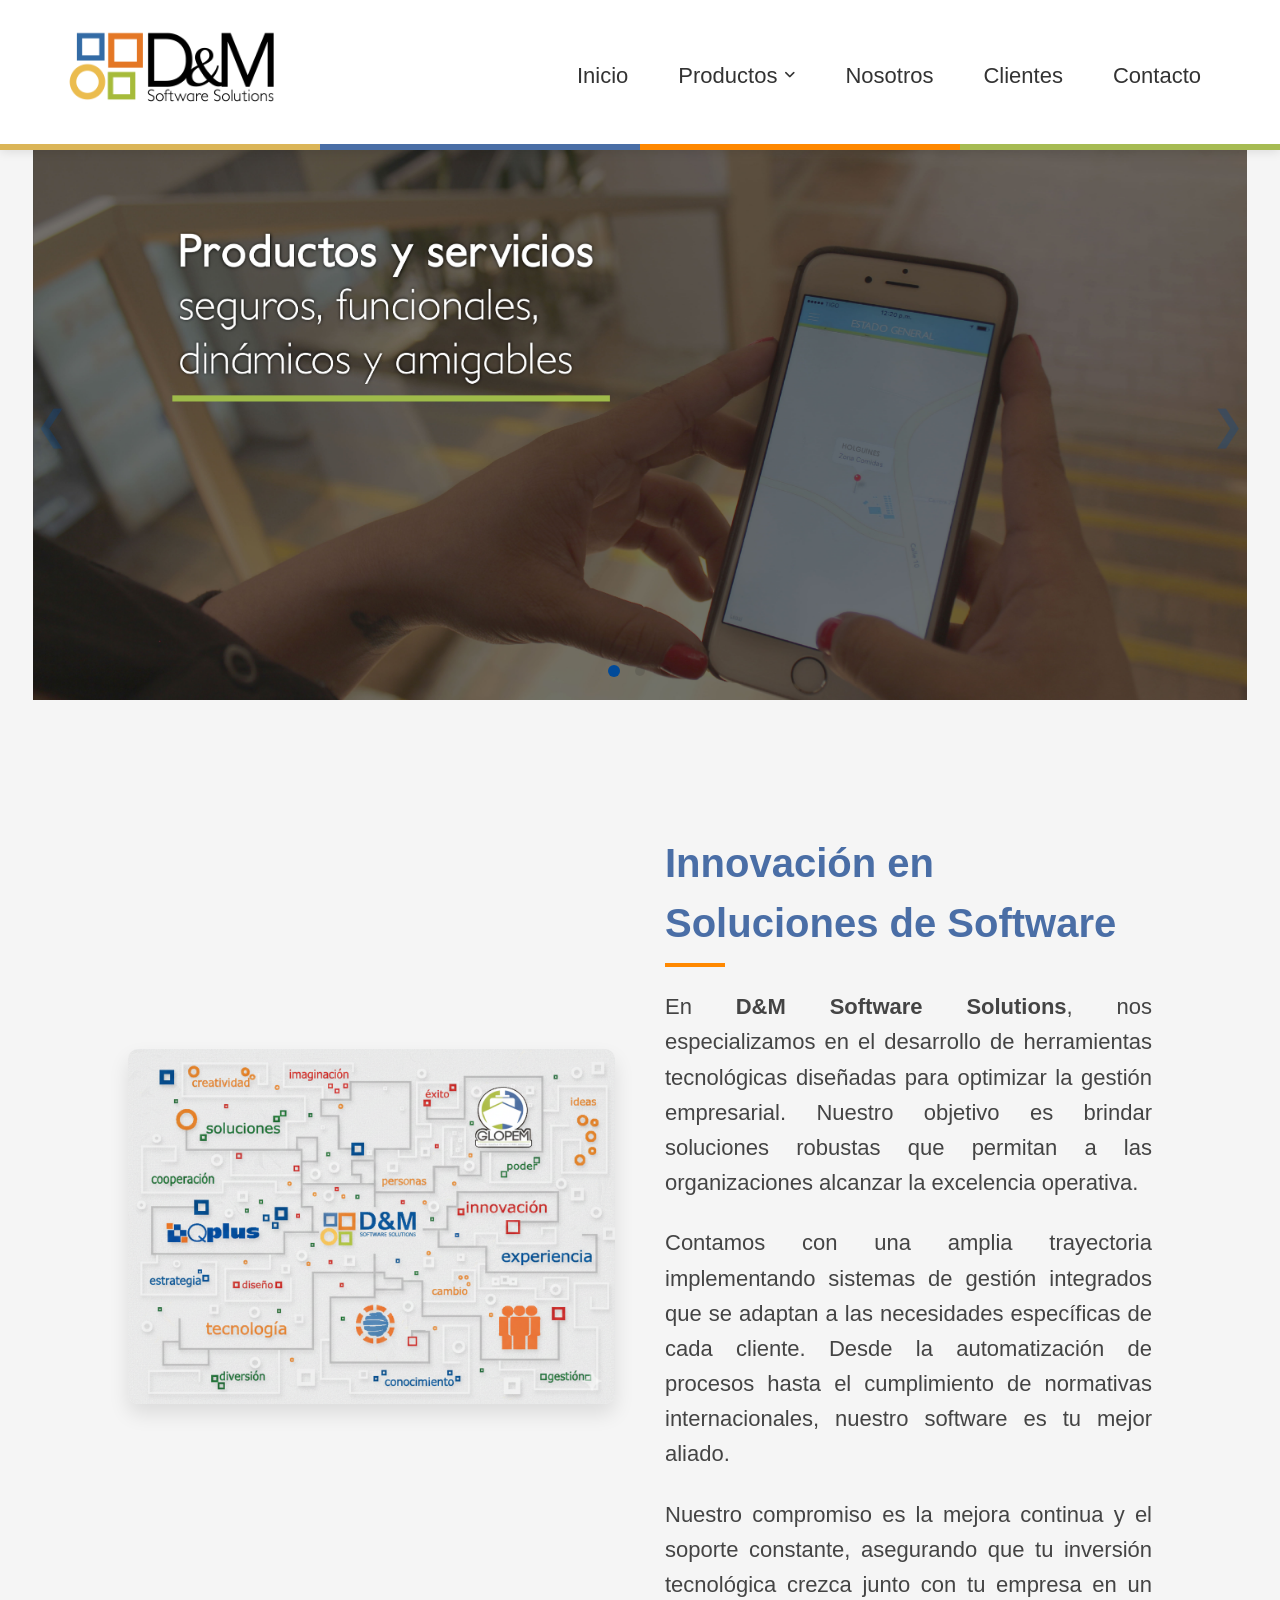
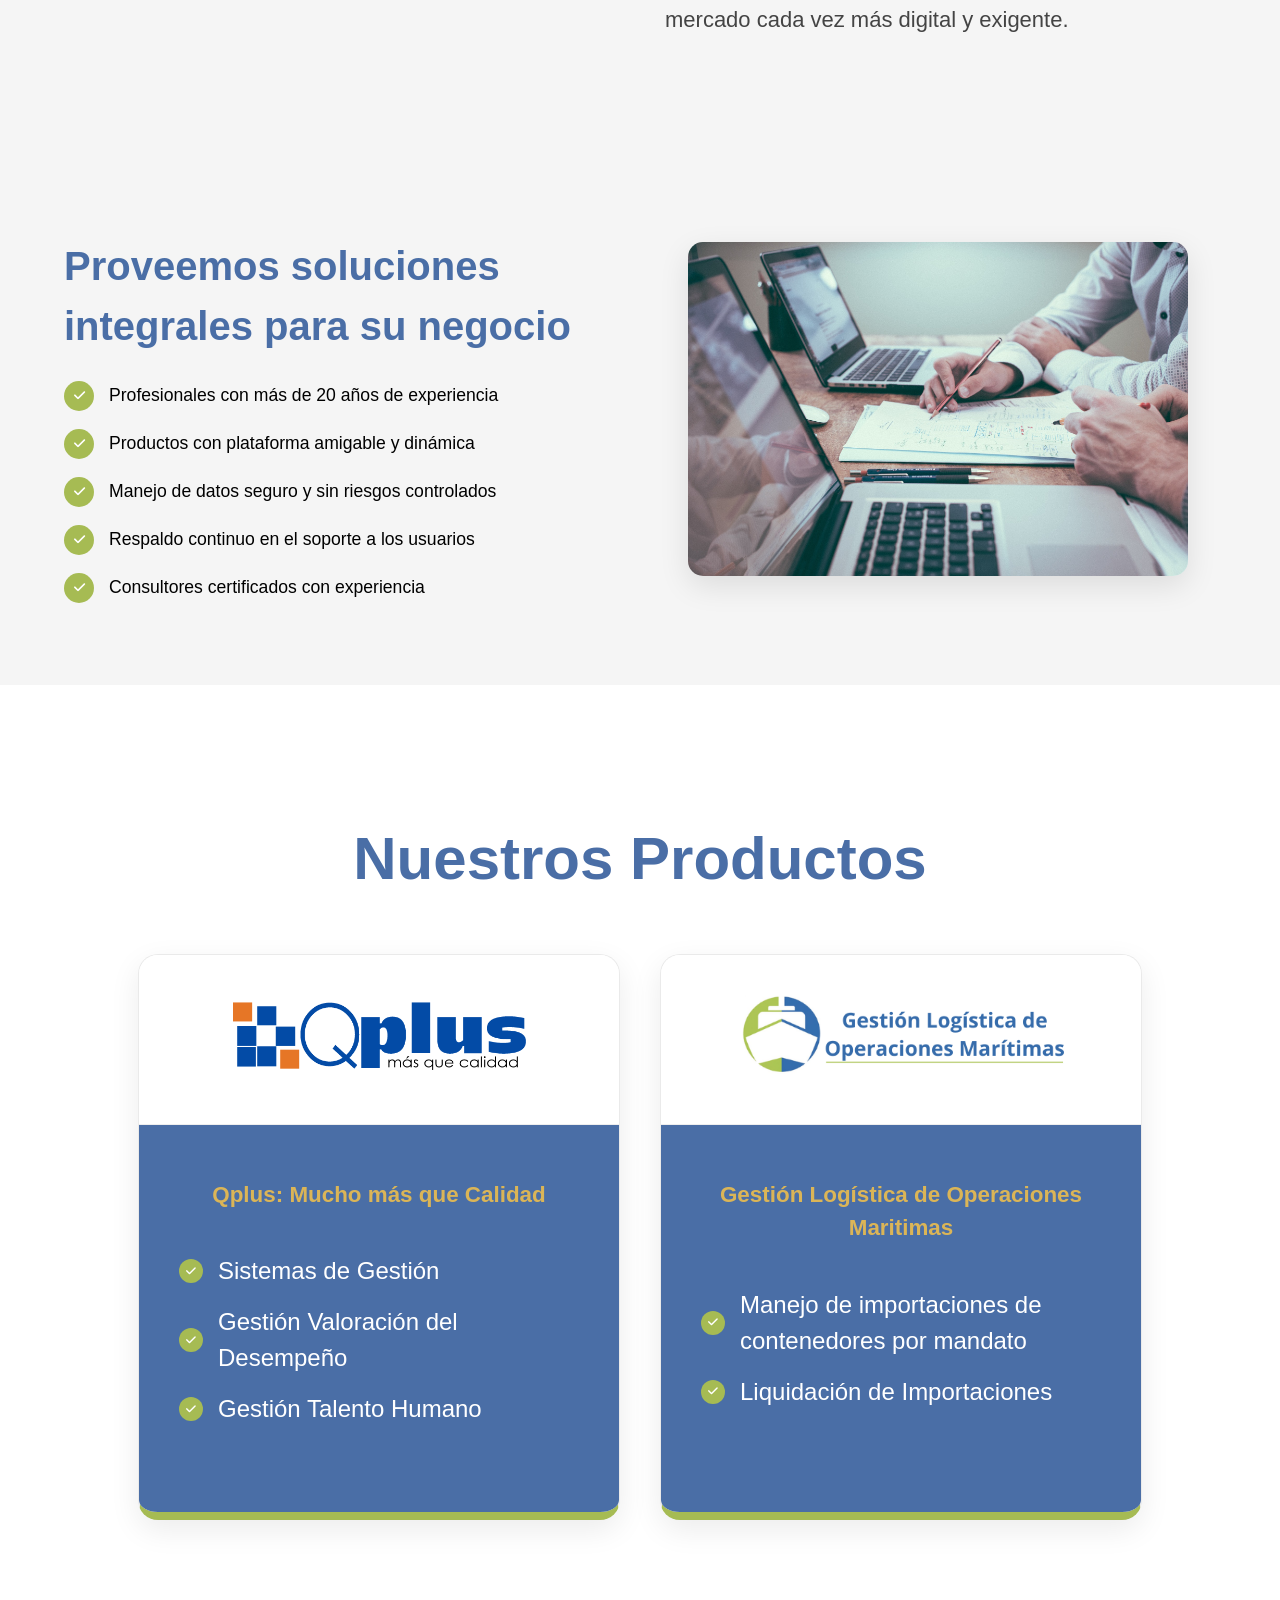
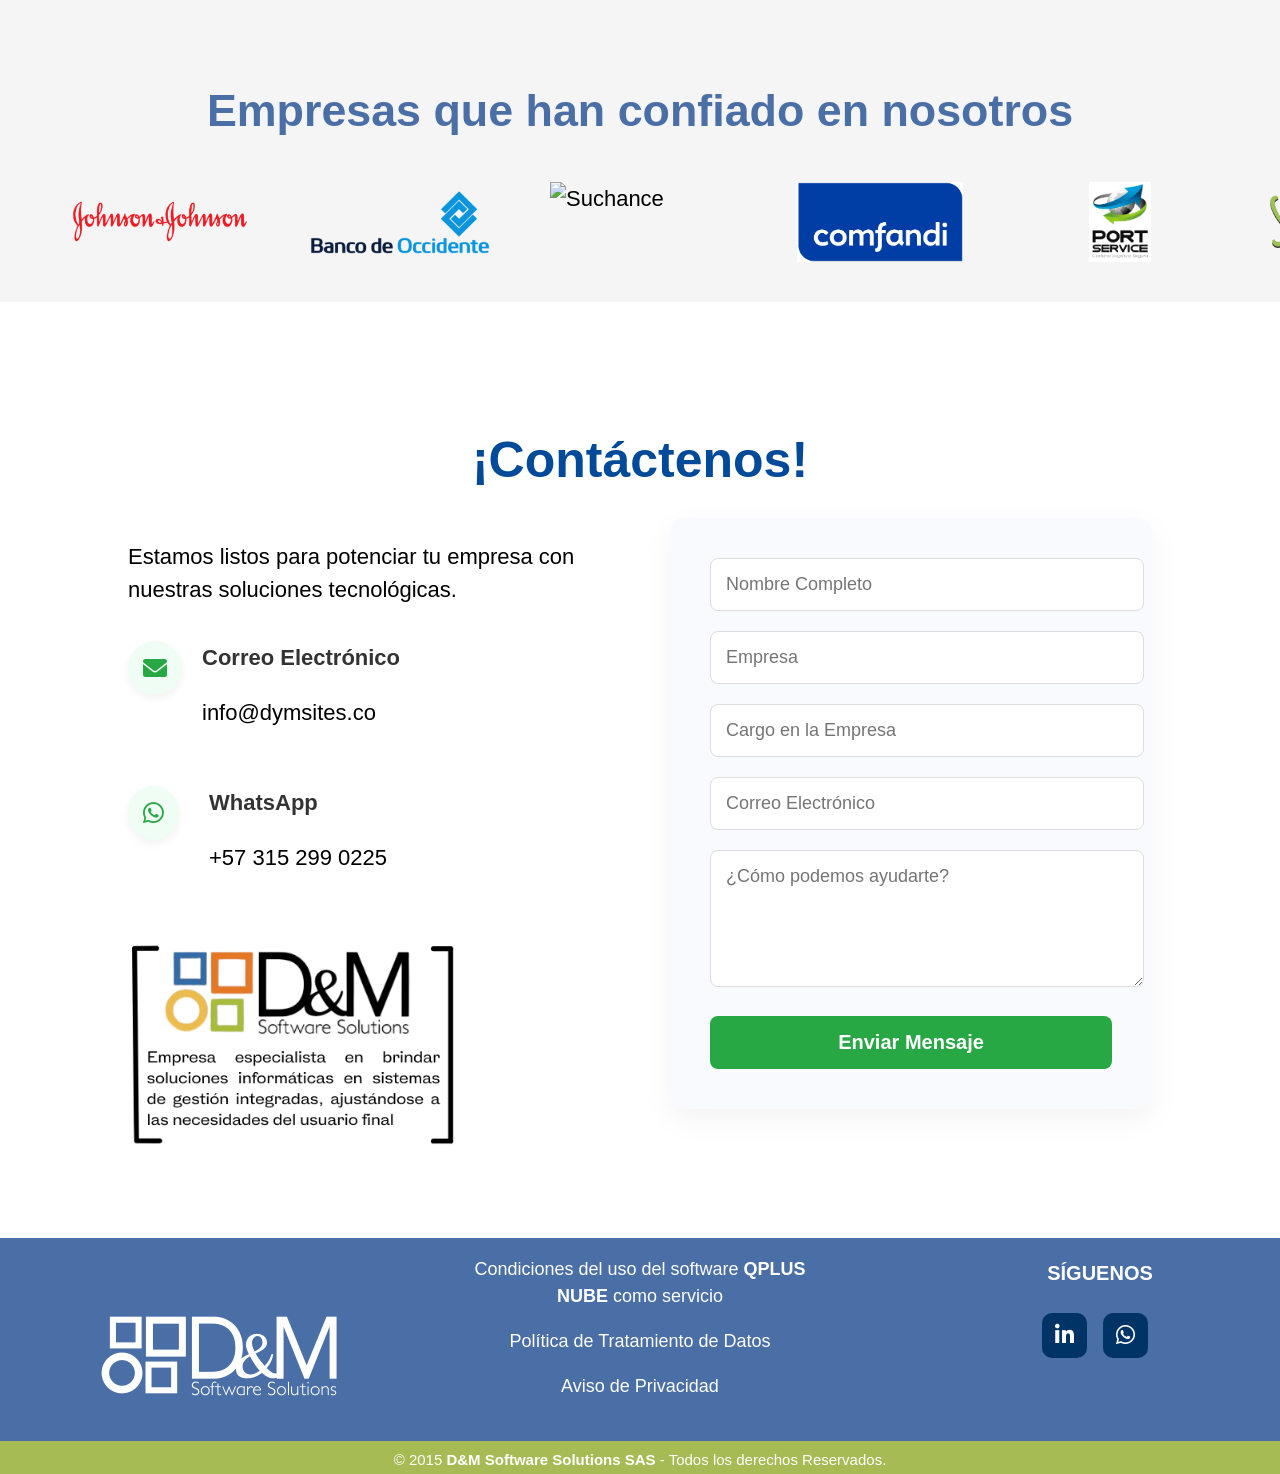
==== commit a483f350: "nuevos ajustes carrusel empres que confiaron" ====
--- a/index.html
+++ b/index.html
@@ -223,170 +223,85 @@
       </div>
     </section>
     <!-- Carrusel Empresas que confiaron en D&M -->
-    <section class="empresas-section">
-      <h2>Empresas que han confiado en nosotros</h2>
-      <div class="carrusel-empresas">
-        <div class="empresas-track">
-          <div class="empresa-logo">
-            <img src="media/Logo_empresas/asocana.png" alt="Empresa 1" />
-          </div>
-          <div class="empresa-logo">
-            <img src="media/Logo_empresas/johnson.png" alt="Empresa 2" />
-          </div>
-          <div class="empresa-logo">
-            <img src="media/Logo_empresas/logo_gangana.png" alt="Empresa 3" />
-          </div>
-          <div class="empresa-logo">
-            <img src="media/Logo_empresas/logo_Comfandi3.jpg" alt="Empresa 4" />
-          </div>
-          <div class="empresa-logo">
+    <section class="carousel-marquee">
+      <div class="wrapper-principal">
+        <div class="carousel-header">
+          <h2>Empresas que han confiado en nosotros</h2>
+        </div>
+        <div class="marquee-content" id="marquee-content">
+          <div class="logo-item">
+            <img src="media/Logo_empresas/asocana.png" alt="Asocaña" />
+          </div>
+          <div class="logo-item">
+            <img src="media/Logo_empresas/johnson.png" alt="Johnson" />
+          </div>
+          <div class="logo-item">
+            <img src="media/Logo_empresas/logo_gangana.png" alt="Gangan" />
+          </div>
+          <div class="logo-item">
+            <img src="media/Logo_empresas/logo_Comfandi3.jpg" alt="Comfandi" />
+          </div>
+          <div class="logo-item">
             <img
               src="media/Logo_empresas/logo_Protecnica.png"
-              alt="Empresa 5"
+              alt="Protecnica"
             />
           </div>
-          <div class="empresa-logo">
-            <img src="media/Logo_empresas/riocas.png" alt="Empresa 6" />
-          </div>
-          <div class="empresa-logo">
-            <img src="media/Logo_empresas/logoreditos.png" alt="Empresa 7" />
-          </div>
-          <div class="empresa-logo">
+          <div class="logo-item">
+            <img src="media/Logo_empresas/riocas.png" alt="Riocas" />
+          </div>
+          <div class="logo-item">
+            <img src="media/Logo_empresas/logoreditos.png" alt="Reditos" />
+          </div>
+          <div class="logo-item">
             <img
               src="media/Logo_empresas/LogoQuimicaLider.png"
-              alt="Empresa 8"
+              alt="Química Líder"
             />
           </div>
-          <div class="empresa-logo">
+          <div class="logo-item">
             <img
               src="media/Logo_empresas/logoproductecnica.png"
-              alt="Empresa 9"
+              alt="Productecnica"
             />
           </div>
-          <div class="empresa-logo">
-            <img src="media/Logo_empresas/logonutresol.png" alt="Empresa 10" />
-          </div>
-          <div class="empresa-logo">
-            <img
-              src="media/Logo_empresas/logo_Suchance1.png"
-              alt="Empresa 11"
-            />
-          </div>
-          <div class="empresa-logo">
-            <img src="media/Logo_empresas/logo_SOS.png" alt="Empresa 12" />
-          </div>
-          <div class="empresa-logo">
-            <img
-              src="media/Logo_empresas/cl-logo-fenalco.svg"
-              alt="Empresa 13"
-            />
-          </div>
-          <div class="empresa-logo">
-            <img
-              src="media/Logo_empresas/FreeZoneService.png"
-              alt="Empresa 14"
-            />
-          </div>
-          <div class="empresa-logo">
-            <img src="media/Logo_empresas/PortService.png" alt="Empresa 15" />
-          </div>
-          <div class="empresa-logo">
+          <div class="logo-item">
+            <img src="media/Logo_empresas/logonutresol.png" alt="Nutresol" />
+          </div>
+          <div class="logo-item">
+            <img src="media/Logo_empresas/logo_Suchance1.png" alt="Suchance" />
+          </div>
+          <div class="logo-item">
+            <img src="media/Logo_empresas/logo_SOS.png" alt="SOS" />
+          </div>
+          <div class="logo-item">
+            <img src="media/Logo_empresas/cl-logo-fenalco.svg" alt="Fenalco" />
+          </div>
+          <div class="logo-item">
+            <img src="media/Logo_empresas/FreeZoneService.png" alt="FreeZone" />
+          </div>
+          <div class="logo-item">
+            <img src="media/Logo_empresas/PortService.png" alt="PortService" />
+          </div>
+          <div class="logo-item">
             <img
               src="media/Logo_empresas/TransportService.png"
-              alt="Empresa 16"
+              alt="TransportService"
             />
           </div>
-          <div class="empresa-logo">
-            <img src="media/Logo_empresas/escala.png" alt="Empresa 17" />
-          </div>
-          <div class="empresa-logo">
+          <div class="logo-item">
+            <img src="media/Logo_empresas/escala.png" alt="Escala" />
+          </div>
+          <div class="logo-item">
             <img
               src="media/Logo_empresas/bancooccidente.png"
-              alt="Empresa 18"
+              alt="Banco Occidente"
             />
           </div>
-
-          <div class="empresa-logo">
-            <img src="media/Logo_empresas/asocana.png" alt="Empresa 1" />
-          </div>
-          <div class="empresa-logo">
-            <img src="media/Logo_empresas/johnson.png" alt="Empresa 2" />
-          </div>
-          <div class="empresa-logo">
-            <img src="media/Logo_empresas/logo_gangana.png" alt="Empresa 3" />
-          </div>
-          <div class="empresa-logo">
-            <img src="media/Logo_empresas/logo_Comfandi3.jpg" alt="Empresa 4" />
-          </div>
-          <div class="empresa-logo">
-            <img
-              src="media/Logo_empresas/logo_Protecnica.png"
-              alt="Empresa 5"
-            />
-          </div>
-          <div class="empresa-logo">
-            <img src="media/Logo_empresas/riocas.png" alt="Empresa 6" />
-          </div>
-          <div class="empresa-logo">
-            <img src="media/Logo_empresas/logoreditos.png" alt="Empresa 7" />
-          </div>
-          <div class="empresa-logo">
-            <img
-              src="media/Logo_empresas/LogoQuimicaLider.png"
-              alt="Empresa 8"
-            />
-          </div>
-          <div class="empresa-logo">
-            <img
-              src="media/Logo_empresas/logoproductecnica.png"
-              alt="Empresa 9"
-            />
-          </div>
-          <div class="empresa-logo">
-            <img src="media/Logo_empresas/logonutresol.png" alt="Empresa 10" />
-          </div>
-          <div class="empresa-logo">
-            <img
-              src="media/Logo_empresas/logo_Suchance1.png"
-              alt="Empresa 11"
-            />
-          </div>
-          <div class="empresa-logo">
-            <img src="media/Logo_empresas/logo_SOS.png" alt="Empresa 12" />
-          </div>
-          <div class="empresa-logo">
-            <img
-              src="media/Logo_empresas/cl-logo-fenalco.svg"
-              alt="Empresa 13"
-            />
-          </div>
-          <div class="empresa-logo">
-            <img
-              src="media/Logo_empresas/FreeZoneService.png"
-              alt="Empresa 14"
-            />
-          </div>
-          <div class="empresa-logo">
-            <img src="media/Logo_empresas/PortService.png" alt="Empresa 15" />
-          </div>
-          <div class="empresa-logo">
-            <img
-              src="media/Logo_empresas/TransportService.png"
-              alt="Empresa 16"
-            />
-          </div>
-          <div class="empresa-logo">
-            <img src="media/Logo_empresas/escala.png" alt="Empresa 17" />
-          </div>
-          <div class="empresa-logo">
-            <img
-              src="media/Logo_empresas/bancooccidente.png"
-              alt="Empresa 18"
-            />
-          </div>
         </div>
       </div>
     </section>
+
     <!-- Contactenos -->
     <div id="contacto" class="contacto-section">
       <h2>¡Contáctenos!</h2>
--- a/styles.css
+++ b/styles.css
@@ -1,27 +1,27 @@
 /* --- Estilos Generales --- */
 body {
-    font-family: 'Century Gothic', sans-serif;
-    font-size: 22px;
-    margin: 0;
-    line-height: 1.5;
-    padding-top: 150px; /* Debe ser igual a la altura del navbar */
-    background-color: whitesmoke;
+  font-family: "Century Gothic", sans-serif;
+  font-size: 22px;
+  margin: 0;
+  line-height: 1.5;
+  padding-top: 150px; /* Debe ser igual a la altura del navbar */
+  background-color: whitesmoke;
 }
 
 .navbar {
-    display: flex;
-    justify-content: space-between;
-    align-items: center;
-    position: fixed; /* Cambiado de relative a fixed */
-    top: 0;
-    left: 0;
-    width: 100%;
-    height: 150px;
-    background-color: #ffffff;
-    padding: 0 5%;
-    z-index: 10000; /* Asegura que esté por encima de todo */
-    box-shadow: 0 2px 10px rgba(0,0,0,0.1); /* Sombra para que se note al bajar */
-    box-sizing: border-box;
+  display: flex;
+  justify-content: space-between;
+  align-items: center;
+  position: fixed; /* Cambiado de relative a fixed */
+  top: 0;
+  left: 0;
+  width: 100%;
+  height: 150px;
+  background-color: #ffffff;
+  padding: 0 5%;
+  z-index: 10000; /* Asegura que esté por encima de todo */
+  box-shadow: 0 2px 10px rgba(0, 0, 0, 0.1); /* Sombra para que se note al bajar */
+  box-sizing: border-box;
 }
 
 /* --- Logo --- */
@@ -81,7 +81,7 @@
   left: 0;
   background-color: #fff;
   min-width: 200px;
-  box-shadow: 0 8px 16px rgba(0,0,0,0.1);
+  box-shadow: 0 8px 16px rgba(0, 0, 0, 0.1);
   z-index: 10000;
   border-radius: 4px;
 }
@@ -100,56 +100,56 @@
 
 /* Contenedor del botón de idioma */
 .lang-circle {
-    width: 45px;
-    height: 45px;
-    border-radius: 50%;
-    border: 2px solid #004a99;
-    overflow: hidden;
-    cursor: pointer;
-    position: relative;
-    z-index: 2000; /* Asegura que esté por encima de la franja y el header */
+  width: 45px;
+  height: 45px;
+  border-radius: 50%;
+  border: 2px solid #004a99;
+  overflow: hidden;
+  cursor: pointer;
+  position: relative;
+  z-index: 2000; /* Asegura que esté por encima de la franja y el header */
 }
 
 .lang-circle:hover {
-    transform: scale(1.1);
+  transform: scale(1.1);
 }
 
 #flag-icon {
-    position: relative;
-    z-index: 1;
-    width: 100%;
-    height: 100%;
-    object-fit: cover;    /* LLENA TODO EL CÍRCULO sin deformarse */
-    object-position: center; /* Centra la bandera (para que se vean bien las franjas) */
-    display: block;
-    pointer-events: none;
+  position: relative;
+  z-index: 1;
+  width: 100%;
+  height: 100%;
+  object-fit: cover; /* LLENA TODO EL CÍRCULO sin deformarse */
+  object-position: center; /* Centra la bandera (para que se vean bien las franjas) */
+  display: block;
+  pointer-events: none;
 }
 
 /* Ocultar Google Translate pero dejar que el clic pase */
 #google_translate_element {
-    /* Mantenemos el código que pusimos en el HTML para evitar conflictos */
-    display: block !important; 
+  /* Mantenemos el código que pusimos en el HTML para evitar conflictos */
+  display: block !important;
 }
 
 #google_translate_element select {
-    width: 100%;
-    height: 100%;
-    cursor: pointer;
+  width: 100%;
+  height: 100%;
+  cursor: pointer;
 }
 
 .language-item {
-    display: flex;
-    align-items: center;
-    justify-content: center;
-    padding-left: 15px;
+  display: flex;
+  align-items: center;
+  justify-content: center;
+  padding-left: 15px;
 }
 
 /* Ocultar la barra superior de Google que aparece al traducir */
 .skiptranslate > iframe {
-    display: none !important;
+  display: none !important;
 }
 body {
-    top: 0 !important;
+  top: 0 !important;
 }
 
 /* --- Menú Móvil (Hamburguesa) --- */
@@ -182,7 +182,7 @@
     background-color: #fff;
     flex-direction: column;
     text-align: center;
-    box-shadow: 0 5px 10px rgba(0,0,0,0.1);
+    box-shadow: 0 5px 10px rgba(0, 0, 0, 0.1);
   }
 
   .nav-list.active {
@@ -191,150 +191,170 @@
 }
 /* Estilos de la Franja Fina */
 .franja-fina {
-    display: flex !important; /* Fuerza el mostrado */
-    position: absolute;
-    bottom: 0;
-    left: 0;
-    width: 100%;
-    height: 6px; /* La subí un poco a 6px para que sea más fácil de detectar ahora */
-    z-index: 999; /* Esto la pone por encima de TODO */
-    overflow: hidden;
+  display: flex !important; /* Fuerza el mostrado */
+  position: absolute;
+  bottom: 0;
+  left: 0;
+  width: 100%;
+  height: 6px; /* La subí un poco a 6px para que sea más fácil de detectar ahora */
+  z-index: 999; /* Esto la pone por encima de TODO */
+  overflow: hidden;
 }
 
 .f-color {
-    flex: 1;
-    height: 100%;
+  flex: 1;
+  height: 100%;
 }
 
 /* Colores de la franja */
-.c1 { background-color: #DBB557; } /* Amarillo brillante */
-.c2 { background-color: #4A6EA6; } /* Azul*/
-.c3 { background-color: #ff8800; } /* Naranja */
-.c4 { background-color: #A6BB53; } /* Verde suave */
+.c1 {
+  background-color: #dbb557;
+} /* Amarillo brillante */
+.c2 {
+  background-color: #4a6ea6;
+} /* Azul*/
+.c3 {
+  background-color: #ff8800;
+} /* Naranja */
+.c4 {
+  background-color: #a6bb53;
+} /* Verde suave */
 
 /*========================================================== 
 ------------------- CARRUSEL INICIAL --------------------- 
 ===========================================================*/
 /* --- Contenedor Principal Full Width --- */
 .main-fluid {
-    width: 100%;
-    padding: 0;
-    margin: 0;
+  width: 100%;
+  padding: 0;
+  margin: 0;
 }
 
 .carousel-container {
-    position: relative;
-    width: 100%;
-    height: 550px; /* Mantener tu altura preferida */
-    overflow: hidden;
-    display: flex;
-    align-items: center;
-    justify-content: center;
+  position: relative;
+  width: 100%;
+  height: 550px; /* Mantener tu altura preferida */
+  overflow: hidden;
+  display: flex;
+  align-items: center;
+  justify-content: center;
 }
 
 .slide {
-    display: none;
-    width: 100%;
-    height: 100%;
+  display: none;
+  width: 100%;
+  height: 100%;
 }
 
 .slide img {
-    width: 100%;
-    height: 100%;
-    /* CLAVE: contain para ver la imagen completa sin cortes */
-    object-fit: contain; 
-    object-position: center;
-    display: block;
+  width: 100%;
+  height: 100%;
+  /* CLAVE: contain para ver la imagen completa sin cortes */
+  object-fit: contain;
+  object-position: center;
+  display: block;
 }
 
 /* --- Navegación Limpia --- */
-.prev, .next {
-    cursor: pointer;
-    position: absolute;
-    top: 50%;
-    transform: translateY(-50%);
-    padding: 15px;
-    color: rgba(0, 74, 153, 0.3); /* Azul muy suave para no distraer */
-    font-size: 40px;
-    text-decoration: none;
-    transition: 0.3s;
-    z-index: 10;
-}
-
-.next { right: 20px; }
-.prev { left: 20px; }
-
-.prev:hover, .next:hover {
-    color: #004a99;
+.prev,
+.next {
+  cursor: pointer;
+  position: absolute;
+  top: 50%;
+  transform: translateY(-50%);
+  padding: 15px;
+  color: rgba(0, 74, 153, 0.3); /* Azul muy suave para no distraer */
+  font-size: 40px;
+  text-decoration: none;
+  transition: 0.3s;
+  z-index: 10;
+}
+
+.next {
+  right: 20px;
+}
+.prev {
+  left: 20px;
+}
+
+.prev:hover,
+.next:hover {
+  color: #004a99;
 }
 
 /* --- Puntos de control --- */
 .dots-container {
-    position: absolute;
-    bottom: 15px;
-    width: 100%;
-    text-align: center;
-    z-index: 15;
+  position: absolute;
+  bottom: 15px;
+  width: 100%;
+  text-align: center;
+  z-index: 15;
 }
 
 .dot {
-    cursor: pointer;
-    height: 10px;
-    width: 10px;
-    margin: 0 5px;
-    background-color: rgba(0, 0, 0, 0.1);
-    border-radius: 50%;
-    display: inline-block;
-    transition: 0.3s;
+  cursor: pointer;
+  height: 10px;
+  width: 10px;
+  margin: 0 5px;
+  background-color: rgba(0, 0, 0, 0.1);
+  border-radius: 50%;
+  display: inline-block;
+  transition: 0.3s;
 }
 
 .dot.active {
-    background-color: #004a99;
-    transform: scale(1.2);
+  background-color: #004a99;
+  transform: scale(1.2);
 }
 
 /* --- ADAPTACIÓN PARA MÓVIL --- */
 @media (max-width: 768px) {
-    .carousel-container {
-        /* Bajamos la altura en móvil para que la imagen no se vea minúscula */
-        height: 250px; 
-    }
-
-    .slide img {
-        /* En móvil, a veces 'cover' funciona mejor para llenar la pantalla, 
+  .carousel-container {
+    /* Bajamos la altura en móvil para que la imagen no se vea minúscula */
+    height: 250px;
+  }
+
+  .slide img {
+    /* En móvil, a veces 'cover' funciona mejor para llenar la pantalla, 
            pero mantenemos 'contain' para que NO se corte nada como pediste */
-        object-fit: contain;
-    }
-
-    /* Flechas más pequeñas para que no estorben el contenido */
-    .prev, .next {
-        font-size: 25px;
-        padding: 10px;
-    }
-
-    .next { right: 5px; }
-    .prev { left: 5px; }
-
-    /* Puntos de control un poco más separados del borde */
-    .dots-container {
-        bottom: 10px;
-    }
-    
-    .dot {
-        height: 8px;
-        width: 8px;
-    }
+    object-fit: contain;
+  }
+
+  /* Flechas más pequeñas para que no estorben el contenido */
+  .prev,
+  .next {
+    font-size: 25px;
+    padding: 10px;
+  }
+
+  .next {
+    right: 5px;
+  }
+  .prev {
+    left: 5px;
+  }
+
+  /* Puntos de control un poco más separados del borde */
+  .dots-container {
+    bottom: 10px;
+  }
+
+  .dot {
+    height: 8px;
+    width: 8px;
+  }
 }
 
 /* Ajuste para pantallas muy pequeñas (iPhone SE, etc.) */
 @media (max-width: 480px) {
-    .carousel-container {
-        height: 180px;
-    }
-    
-    .prev, .next {
-        display: none; /* Opcional: ocultar flechas en pantallas muy pequeñas para limpieza total */
-    }
+  .carousel-container {
+    height: 180px;
+  }
+
+  .prev,
+  .next {
+    display: none; /* Opcional: ocultar flechas en pantallas muy pequeñas para limpieza total */
+  }
 }
 
 /*========================================================== 
@@ -342,1083 +362,1082 @@
 ===========================================================*/
 /* Espaciado y contenedor principal quienes somos */
 .info-section {
-    font-family: 'Century Gothic', sans-serif;
-    font-size: 22px;
-    line-height: 1.5;
-    padding: 60px 5%; /* Espacio interno */
-    margin-top: 20px;  /* El ligero espacio con el carrusel */
-    background-color: #fff;
+  font-family: "Century Gothic", sans-serif;
+  font-size: 22px;
+  line-height: 1.5;
+  padding: 60px 5%; /* Espacio interno */
+  margin-top: 20px; /* El ligero espacio con el carrusel */
+  background-color: #fff;
 }
 
 .info-container {
-    display: flex;
-    align-items: center; /* Centra verticalmente la imagen con el texto */
-    gap: 50px;           /* Espacio entre la imagen y el texto */
-    max-width: 1200px;
-    margin: 0 auto;
+  display: flex;
+  align-items: center; /* Centra verticalmente la imagen con el texto */
+  gap: 50px; /* Espacio entre la imagen y el texto */
+  max-width: 1200px;
+  margin: 0 auto;
 }
 
 /* Estilo de la imagen */
 .info-image {
-    flex: 1; /* Ocupa el 50% */
+  flex: 1; /* Ocupa el 50% */
 }
 
 .info-image img {
-    width: 100%;
-    height: auto;
-    border-radius: 10px; /* Bordes redondeados modernos */
-    box-shadow: 0 10px 20px rgba(0,0,0,0.1); /* Sombra suave */
+  width: 100%;
+  height: auto;
+  border-radius: 10px; /* Bordes redondeados modernos */
+  box-shadow: 0 10px 20px rgba(0, 0, 0, 0.1); /* Sombra suave */
 }
 
 /* Estilo del texto */
 .info-text {
-    flex: 1; /* Ocupa el otro 50% */
+  flex: 1; /* Ocupa el otro 50% */
 }
 
 .info-text h2 {
-    font-size: 2.5rem;
-    color: #4A6EA6; /* Azul corporativo */
-    margin-bottom: 20px;
-    position: relative;
+  font-size: 2.5rem;
+  color: #4a6ea6; /* Azul corporativo */
+  margin-bottom: 20px;
+  position: relative;
 }
 
 /* Una pequeña línea debajo del título para estilo */
 .info-text h2::after {
-    content: "";
-    display: block;
-    width: 60px;
-    height: 4px;
-    background-color: #ff8800; /* Naranja de tu marca */
-    margin-top: 10px;
+  content: "";
+  display: block;
+  width: 60px;
+  height: 4px;
+  background-color: #ff8800; /* Naranja de tu marca */
+  margin-top: 10px;
 }
 
 .info-text p {
-    font-size: 1.2rem;
-    text-align: justify;
-    line-height: 1.6;
-    color: #555;
-    margin-bottom: 15px;
+  font-size: 1.2rem;
+  text-align: justify;
+  line-height: 1.6;
+  color: #555;
+  margin-bottom: 15px;
 }
 
 /* RESPONSIVO: Para celulares - información */
 @media (max-width: 768px) {
-    .info-container {
-        flex-direction: column; /* Apila imagen arriba y texto abajo */
-        text-align: center;
-        gap: 30px;
-    }
-    
-    .info-text h2::after {
-        margin: 10px auto; /* Centra la línea del título en móvil */
-    }
+  .info-container {
+    flex-direction: column; /* Apila imagen arriba y texto abajo */
+    text-align: center;
+    gap: 30px;
+  }
+
+  .info-text h2::after {
+    margin: 10px auto; /* Centra la línea del título en móvil */
+  }
 }
 
 /* --- Sección Ventajas --- */
 .features-section {
-    font-family: 'Century Gothic', sans-serif;
-    font-size: 22px; 
-    line-height: 1.5;
-    padding: 60px 5%;
-    background-color: whitesmoke;
+  font-family: "Century Gothic", sans-serif;
+  font-size: 22px;
+  line-height: 1.5;
+  padding: 60px 5%;
+  background-color: whitesmoke;
 }
 
 .features-container {
-    display: flex;
-    align-items: center;
-    gap: 40px;
-    max-width: 1200px;
-    margin: 0 auto;
+  display: flex;
+  align-items: center;
+  gap: 40px;
+  max-width: 1200px;
+  margin: 0 auto;
 }
 
 .features-text {
-    flex: 1;
+  flex: 1;
 }
 
 .features-text h2 {
-    font-size: 2.5rem;
-    color: #4A6EA6;
-    margin-bottom: 25px;
+  font-size: 2.5rem;
+  color: #4a6ea6;
+  margin-bottom: 25px;
 }
 
 .features-image {
-    flex: 1;
-    text-align: center;
+  flex: 1;
+  text-align: center;
 }
 
 .features-image img {
-    width: 100%;
-    max-width: 500px; /* Para que no sea gigante en tablets */
-    border-radius: 15px;
-    box-shadow: 0 10px 30px rgba(0,0,0,0.1);
+  width: 100%;
+  max-width: 500px; /* Para que no sea gigante en tablets */
+  border-radius: 15px;
+  box-shadow: 0 10px 30px rgba(0, 0, 0, 0.1);
 }
 
 /* --- Lista de Chulos Ventajas --- */
 .check-list {
-    list-style: none;
-    padding: 0;
+  list-style: none;
+  padding: 0;
 }
 
 .check-list li {
-    font-size: 1.1rem;
-    text-align: justify;
-    margin-bottom: 18px;
-    display: flex;
-    align-items: center;
-    gap: 15px;
+  font-size: 1.1rem;
+  text-align: justify;
+  margin-bottom: 18px;
+  display: flex;
+  align-items: center;
+  gap: 15px;
 }
 
 .check-list li::before {
-    content: "\f00c"; 
-    font-family: "Font Awesome 6 Free";
-    font-weight: 900;
-    color: white;
-    background-color: #A6BB53;
-    width: 30px;
-    height: 30px;
-    border-radius: 50%;
-    display: flex;
-    align-items: center;
-    justify-content: center;
-    font-size: 0.8rem;
-    flex-shrink: 0;
+  content: "\f00c";
+  font-family: "Font Awesome 6 Free";
+  font-weight: 900;
+  color: white;
+  background-color: #a6bb53;
+  width: 30px;
+  height: 30px;
+  border-radius: 50%;
+  display: flex;
+  align-items: center;
+  justify-content: center;
+  font-size: 0.8rem;
+  flex-shrink: 0;
 }
 
 /* --- ADAPTACIÓN MÓVIL VENTAJAS (Media Query) --- */
 @media (max-width: 768px) {
-    .features-container {
-        flex-direction: column; /* Apila el texto sobre la imagen */
-        text-align: center;
-    }
-
-    .check-list li {
-        text-align: left; /* Mantiene el texto de la lista alineado a la izquierda para legibilidad */
-    }
-
-    .features-text h2 {
-        font-size: 1.8rem;
-    }
-
-    .features-image img {
-        margin-top: 20px;
-    }
+  .features-container {
+    flex-direction: column; /* Apila el texto sobre la imagen */
+    text-align: center;
+  }
+
+  .check-list li {
+    text-align: left; /* Mantiene el texto de la lista alineado a la izquierda para legibilidad */
+  }
+
+  .features-text h2 {
+    font-size: 1.8rem;
+  }
+
+  .features-image img {
+    margin-top: 20px;
+  }
 }
 
 /* --- Contenedor Principal de Productos ( sección productos ) --- */
 .products-section {
-    padding: 80px 5%;
-    background-color: #ffffff;
+  padding: 80px 5%;
+  background-color: #ffffff;
 }
 
 .products-container {
-    display: flex;
-    justify-content: center;
-    gap: 40px;
-    max-width: 1200px;
-    margin: 0 auto;
-    flex-wrap: wrap; /* Soporte para móvil */
+  display: flex;
+  justify-content: center;
+  gap: 40px;
+  max-width: 1200px;
+  margin: 0 auto;
+  flex-wrap: wrap; /* Soporte para móvil */
 }
 
 .products-header {
-    text-align: center;
-    font-size: 2.5rem;
-    color: #4A6EA6;
+  text-align: center;
+  font-size: 2.5rem;
+  color: #4a6ea6;
 }
 
 /* --- Estructura de la Tarjeta Productos- Bicolor --- */
 .product-card {
-    background: #ffffff;
-    border-radius: 20px;
-    flex: 1;
-    min-width: 320px;
-    max-width: 480px;
-    overflow: hidden; /* Importante para que los fondos no se salgan de las esquinas redondeadas */
-    display: flex;
-    flex-direction: column;
-    box-shadow: 0 10px 30px rgba(0, 0, 0, 0.08);
-    transition: transform 0.3s ease;
-    border: 1px solid #eaeaea;
-    border-bottom: 8px solid #A6BB53; /* Tu borde verde al final */
+  background: #ffffff;
+  border-radius: 20px;
+  flex: 1;
+  min-width: 320px;
+  max-width: 480px;
+  overflow: hidden; /* Importante para que los fondos no se salgan de las esquinas redondeadas */
+  display: flex;
+  flex-direction: column;
+  box-shadow: 0 10px 30px rgba(0, 0, 0, 0.08);
+  transition: transform 0.3s ease;
+  border: 1px solid #eaeaea;
+  border-bottom: 8px solid #a6bb53; /* Tu borde verde al final */
 }
 
 .product-card:hover {
-    transform: translateY(-10px);
+  transform: translateY(-10px);
 }
 
 /* Parte Superior (Blanca) */
 .card-top {
-    background-color: #ffffff;
-    padding: 40px 20px;
-    display: flex;
-    justify-content: center;
-    align-items: center;
-    border-bottom: 1px solid #eeeeee; /* Línea fina separadora */
+  background-color: #ffffff;
+  padding: 40px 20px;
+  display: flex;
+  justify-content: center;
+  align-items: center;
+  border-bottom: 1px solid #eeeeee; /* Línea fina separadora */
 }
 
 .product-logo img {
-    height: 80px;
-    width: auto;
+  height: 80px;
+  width: auto;
 }
 
 /* Parte Inferior (Color Diferente) */
 .card-bottom {
-    background-color: #4A6EA6; /* Color suave para la lista (puedes usar #eef2f7) */
-    padding: 30px 40px 40px 40px;
-    flex-grow: 1;
-    display: flex;
-    flex-direction: column;
+  background-color: #4a6ea6; /* Color suave para la lista (puedes usar #eef2f7) */
+  padding: 30px 40px 40px 40px;
+  flex-grow: 1;
+  display: flex;
+  flex-direction: column;
 }
 
 .card-bottom h3 {
-    color: #DBB557;
-    margin-bottom: 20px;
-    font-size: 1.4rem;
-    text-align: center;
+  color: #dbb557;
+  margin-bottom: 20px;
+  font-size: 1.4rem;
+  text-align: center;
 }
 
 /* --- Lista con Chulos en Círculos --- */
 .product-list {
-    list-style: none;
-    padding: 0;
-    margin-bottom: 30px;
+  list-style: none;
+  padding: 0;
+  margin-bottom: 30px;
 }
 
 .product-list li {
-    font-size: 1.5rem;
-    color: white;
-    margin-bottom: 15px;
-    display: flex;
-    align-items: center;
-    gap: 15px;
+  font-size: 1.5rem;
+  color: white;
+  margin-bottom: 15px;
+  display: flex;
+  align-items: center;
+  gap: 15px;
 }
 
 .product-list li::before {
-    content: "\f00c";
-    font-family: "Font Awesome 6 Free";
-    font-weight: 900;
-    color: white;
-    background-color: #A6BB53;
-    width: 24px;
-    height: 24px;
-    border-radius: 50%;
-    display: flex;
-    align-items: center;
-    justify-content: center;
-    font-size: 0.7rem;
-    flex-shrink: 0;
+  content: "\f00c";
+  font-family: "Font Awesome 6 Free";
+  font-weight: 900;
+  color: white;
+  background-color: #a6bb53;
+  width: 24px;
+  height: 24px;
+  border-radius: 50%;
+  display: flex;
+  align-items: center;
+  justify-content: center;
+  font-size: 0.7rem;
+  flex-shrink: 0;
 }
 
 /* Botón */
 .btn-product {
-    text-decoration: none;
-    background-color: #004a99;
-    color: white;
-    padding: 12px;
-    border-radius: 8px;
-    text-align: center;
-    font-weight: 600;
-    margin-top: auto;
-    transition: 0.3s;
+  text-decoration: none;
+  background-color: #004a99;
+  color: white;
+  padding: 12px;
+  border-radius: 8px;
+  text-align: center;
+  font-weight: 600;
+  margin-top: auto;
+  transition: 0.3s;
 }
 
 .btn-product:hover {
-    background-color: #003366;
+  background-color: #003366;
 }
 
 /* --- Adaptación Móvil --- */
 @media (max-width: 768px) {
-    .products-container {
-        flex-direction: column;
-        align-items: center;
-    }
-    .product-card {
-        width: 100%;
-    }
+  .products-container {
+    flex-direction: column;
+    align-items: center;
+  }
+  .product-card {
+    width: 100%;
+  }
 }
 
 /* ------------- CONTACTENOS --------------- */
 /* --- Sección Contacto --- */
 .contacto-section {
-    padding: 80px 10%;
-    background-color: #ffffff;
+  padding: 80px 10%;
+  background-color: #ffffff;
 }
 .contacto-section h2 {
-    color: #004a99;
-    font-size: 50px;
-    margin-bottom: 20px;
-    text-align: center;
+  color: #004a99;
+  font-size: 50px;
+  margin-bottom: 20px;
+  text-align: center;
 }
 
 .contacto-container {
-    max-width: 1200px;
-    margin: 0 auto;
-    display: grid;
-    grid-template-columns: 1fr 1fr;
-    gap: 60px;
-    align-items: start;
+  max-width: 1200px;
+  margin: 0 auto;
+  display: grid;
+  grid-template-columns: 1fr 1fr;
+  gap: 60px;
+  align-items: start;
 }
 
 .info-item {
-    display: flex;
-    align-items: flex-start;
-    gap: 20px;
-    margin-top: 35px;
+  display: flex;
+  align-items: flex-start;
+  gap: 20px;
+  margin-top: 35px;
 }
 
 .info-item i {
-    font-size: 24px;
-    color: #28a745; /* Verde Qplus */
-    background: #f0fdf4;
-    padding: 15px;
-    border-radius: 50%;
-    box-shadow: 0 4px 10px rgba(0,0,0,0.05);
+  font-size: 24px;
+  color: #28a745; /* Verde Qplus */
+  background: #f0fdf4;
+  padding: 15px;
+  border-radius: 50%;
+  box-shadow: 0 4px 10px rgba(0, 0, 0, 0.05);
 }
 
 .info-item h3 {
-    font-size: 22px;
-    margin: 0;
-    color: #333;
+  font-size: 22px;
+  margin: 0;
+  color: #333;
 }
 
 /* --- Formulario --- */
 .contacto-form {
-    background: #f8fafd;
-    padding: 40px;
-    border-radius: 15px;
-    box-shadow: 0 10px 30px rgba(0,0,0,0.05);
+  background: #f8fafd;
+  padding: 40px;
+  border-radius: 15px;
+  box-shadow: 0 10px 30px rgba(0, 0, 0, 0.05);
 }
 
 .input-group {
-    margin-bottom: 20px;
-}
-
-.input-group input, 
+  margin-bottom: 20px;
+}
+
+.input-group input,
 .input-group textarea {
-    width: 100%;
-    padding: 15px;
-    border: 1px solid #ddd;
-    border-radius: 8px;
-    font-size: 18px;
-    font-family: inherit;
-    outline: none;
-    transition: border-color 0.3s;
-}
-
-.input-group input:focus, 
+  width: 100%;
+  padding: 15px;
+  border: 1px solid #ddd;
+  border-radius: 8px;
+  font-size: 18px;
+  font-family: inherit;
+  outline: none;
+  transition: border-color 0.3s;
+}
+
+.input-group input:focus,
 .input-group textarea:focus {
-    border-color: #004a99;
+  border-color: #004a99;
 }
 
 .btn-enviar {
-    width: 100%;
-    padding: 15px;
-    background-color: #28a745;
-    color: white;
-    border: none;
-    border-radius: 8px;
-    font-size: 20px;
-    font-weight: bold;
-    cursor: pointer;
-    transition: background 0.3s;
+  width: 100%;
+  padding: 15px;
+  background-color: #28a745;
+  color: white;
+  border: none;
+  border-radius: 8px;
+  font-size: 20px;
+  font-weight: bold;
+  cursor: pointer;
+  transition: background 0.3s;
 }
 
 .btn-enviar:hover {
-    background-color: #218838;
+  background-color: #218838;
 }
 
 #mensaje-respuesta {
-    transition: all 0.3s ease;
-    padding: 10px;
-    border-radius: 8px;
+  transition: all 0.3s ease;
+  padding: 10px;
+  border-radius: 8px;
 }
 
 /* Responsivo */
 @media (max-width: 900px) {
-    .contacto-container {
-        grid-template-columns: 1fr;
-    }
-    .contacto-info {
-        text-align: center;
-    }
-    .info-item {
-        justify-content: center;
-        text-align: left;
-    }
-    .contacto-form {
-        margin-top: 0;
-    }
+  .contacto-container {
+    grid-template-columns: 1fr;
+  }
+  .contacto-info {
+    text-align: center;
+  }
+  .info-item {
+    justify-content: center;
+    text-align: left;
+  }
+  .contacto-form {
+    margin-top: 0;
+  }
 }
 
 /* /* Iconos del contactenos Footer*/
 /* Estilos para los íconos */
 .icon-mail {
-    color: #007bff; /* Azul */
-    margin-right: 8px;
-    font-size: 30px;
+  color: #007bff; /* Azul */
+  margin-right: 8px;
+  font-size: 30px;
 }
 
 .icon-whatsapp {
-    color: #25D366; /* Verde */
-    margin-right: 10px;
-    font-size: 30px;
+  color: #25d366; /* Verde */
+  margin-right: 10px;
+  font-size: 30px;
 }
 
 /* Estilos para los enlaces */
 .contact-link {
-    text-decoration: none; /* Quitar subrayado */
-    color: #000; /* Letra negra */
+  text-decoration: none; /* Quitar subrayado */
+  color: #000; /* Letra negra */
 }
 
 .contact-link:hover {
-    text-decoration: underline; /* Agregar subrayado al pasar el mouse */
-    color: #333; /* Cambiar ligeramente el tono al pasar el mouse */
+  text-decoration: underline; /* Agregar subrayado al pasar el mouse */
+  color: #333; /* Cambiar ligeramente el tono al pasar el mouse */
 }
 
 /* Estilo para la etiqueta debajo de la imagen */
 .image-label {
-    margin-top: 8px;
-    font-size: 14px;
-    text-align: center;
-}
-
-/* Estilos Carrusel Empresas que confiaron */
-/* --- Sección de Empresas Carrusel Infinito --- */
-.empresas-section {
-    padding: 60px 0;
-    background-color: #ffffff;
-    text-align: center;
-}
-
-.empresas-section h2 {
-    font-size: 32px;
-    color: #004a99;
-    margin-bottom: 40px;
-}
-
-.carrusel-empresas {
-    width: 100%;
-    overflow: hidden; /* Oculta los logos que salen de la pantalla */
-    position: relative;
-    background: white;
-    padding: 20px 0;
-}
-
-/* El contenedor que se mueve */
-.empresas-track {
-    display: flex;
-    /* Cálculo: 250px por cada logo (18 originales + 18 copias = 36) */
-    width: calc(250px * 36); 
-    animation: scrollInfinito 30s linear infinite;
-}
-
-.empresa-logo {
-    width: 250px; /* Ancho fijo para cada celda del logo */
-    height: 120px; /* Alto fijo para mantener uniformidad */
-    display: flex;
-    align-items: center;
-    justify-content: center;
-    flex-shrink: 0;
-    padding: 0 30px;
-}
-
-.empresa-logo img {
-    max-width: 100%;
-    max-height: 100%;
-    /* Mantiene la proporción original sin estirar */
-    object-fit: contain; 
-    /* filter: grayscale(100%);
-    opacity: 0.6; */
-    transition: all 0.3s ease;
-}
-
-.empresa-logo img:hover {
-    filter: grayscale(0%);
-    opacity: 1;
-    transform: scale(1.1);
-}
-
-/* Animación: se desplaza exactamente la mitad del ancho total (los 16 originales) */
-@keyframes scrollInfinito {
-    0% {
-        transform: translateX(0);
-    }
-    100% {
-        /* Se mueve el ancho de los 16 logos originales para que el bucle sea invisible */
-        transform: translateX(calc(-250px * 18));
-    }
-}
-
-/* Pausar al pasar el mouse para que el cliente pueda ver un logo específico */
-.empresas-track:hover {
-    animation-play-state: paused;
-}
-
-/* Ajuste para dispositivos móviles */
+  margin-top: 8px;
+  font-size: 14px;
+  text-align: center;
+}
+
+/*=================================================================== 
+--------------------- CARRUSEL CLIENTS QUE CONFIARON ---------------- 
+=====================================================================*/
+.wrapper-principal {
+  max-width: 1200px; /* Ancho máximo para que no ocupe todo el monitor */
+  margin: 0 auto; /* Centra el bloque */
+  padding: 0 20px;
+}
+
+.carousel-marquee {
+  overflow: hidden;
+  padding: 40px 0;
+  white-space: nowrap;
+  width: 100%;
+  position: relative;
+
+}
+
+.carousel-header h2 {
+  text-align: center;
+  font-size: 2.8rem;
+  color: #4a6ea6;
+}
+
+.marquee-content {
+  display: inline-block;
+  white-space: nowrap;
+  animation: marquee 35s linear infinite;
+}
+
+.logo-item {
+  display: inline-block;
+  width: 180px;
+  height: 80px;
+  margin: 0 30px;
+  vertical-align: middle;
+  overflow: hidden; /* Importante para que el zoom no se salga */
+}
+
+.logo-item img {
+  width: 100%;
+  height: 100%;
+  object-fit: contain;
+  transition: transform 0.4s ease;
+}
+
+/* EFECTO ZOOM SOLAMENTE AL LOGO */
+.logo-item:hover img {
+  transform: scale(1.25);
+}
+
+@keyframes marquee {
+  from {
+    transform: translateX(0);
+  }
+  to {
+    transform: translateX(-33.333%);
+  }
+}
+
 @media (max-width: 768px) {
-    .empresa-logo {
-        width: 180px;
-        padding: 0 20px;
-    }
-    @keyframes scrollInfinito {
-        0% { transform: translateX(0); }
-        100% { transform: translateX(calc(-180px * 18)); }
-    }
+  .logo-item {
+    width: 120px;
+    margin: 0 15px;
+  }
 }
 
 /*=================================================================== 
 ------------------------------ FOOTER ------------------------------- 
 =====================================================================*/
 .pie-pagina {
-    width: 100%;
-    background-color: #4A6EA6;
+  width: 100%;
+  background-color: #4a6ea6;
 }
 
 .grupo-1 {
-    width: 100%;
-    max-width: 2000px;
-    margin: auto;
-    display: grid;
-    grid-template-columns: repeat(3, 1fr);
-    grid-gap: 100px;
-    padding: 45px, 0px;
-    text-align: center;
+  width: 100%;
+  max-width: 2000px;
+  margin: auto;
+  display: grid;
+  grid-template-columns: repeat(3, 1fr);
+  grid-gap: 100px;
+  padding: 45px, 0px;
+  text-align: center;
 }
 
 .box figure {
-    width: 100%;
-    height: 100%;
-    display: flex;
-    justify-content: center;
-    align-items: center;
+  width: 100%;
+  height: 100%;
+  display: flex;
+  justify-content: center;
+  align-items: center;
 }
 
 figure img {
-    width: 250px;
-    filter: brightness(0) invert(1);
+  width: 250px;
+  filter: brightness(0) invert(1);
 }
 
 .box h3 {
-    text-align: center;
-    color: white;
-    margin-bottom: 25px;
-    font-size: 20px;
+  text-align: center;
+  color: white;
+  margin-bottom: 25px;
+  font-size: 20px;
 }
 
 .box p {
-    color: white;
-    margin-bottom: 10px;
-    font-size: 18px;
+  color: white;
+  margin-bottom: 10px;
+  font-size: 18px;
 }
 .box p a {
-    color: white;
+  color: white;
 }
 .box p a:hover {
-    color: #e67626;
+  color: #e67626;
 }
 
 .red-social a {
-    display: inline-block;
-    text-decoration: none;
-    width: 45px;
-    height: 45px;
-    line-height: 45px;
-    color: white;
-    margin-right: 10px;
-    background-color: #003366;
-    text-align: center;
-    justify-content: center;
-    transition: all 300ms ease;
-    border-radius: 10px;
+  display: inline-block;
+  text-decoration: none;
+  width: 45px;
+  height: 45px;
+  line-height: 45px;
+  color: white;
+  margin-right: 10px;
+  background-color: #003366;
+  text-align: center;
+  justify-content: center;
+  transition: all 300ms ease;
+  border-radius: 10px;
 }
 
 .red-social a:hover {
-    color: #e67626;
+  color: #e67626;
 }
 
 .grupo-2 {
-    background-color: #A6BB53;
-    padding: 15px, 10px;
-    text-align: center;
-    color: white;
-}
-
-.grupo-2  small {
-    font-size: 15px;
-}
-
-@media screen and (max-width:800px){
-    .grupo-1 {
-        width: 90%;
-        grid-template-columns: repeat(1, 1fr);
-        grid-gap: 30px;
-        padding: 35px, 0px;
-    }
-    
+  background-color: #a6bb53;
+  padding: 15px, 10px;
+  text-align: center;
+  color: white;
+}
+
+.grupo-2 small {
+  font-size: 15px;
+}
+
+@media screen and (max-width: 800px) {
+  .grupo-1 {
+    width: 90%;
+    grid-template-columns: repeat(1, 1fr);
+    grid-gap: 30px;
+    padding: 35px, 0px;
+  }
 }
 
 /* --- Estilos para Ventanas Emergentes (Modales) --- */
 .modal {
-    display: none; /* Por defecto oculto */
-    position: fixed;
-    z-index: 20000;
-    left: 0;
-    top: 0;
-    width: 100%;
-    height: 100%;
-    overflow: auto;
-    background-color: rgba(0, 0, 0, 0.7);
-    
-    /* Estos 3 son la clave para la alineación idéntica */
-    justify-content: center; 
-    align-items: flex-start; /* Alinea el contenido al techo */
-    padding-top: 50px;       /* Espacio uniforme desde arriba para todos */
+  display: none; /* Por defecto oculto */
+  position: fixed;
+  z-index: 20000;
+  left: 0;
+  top: 0;
+  width: 100%;
+  height: 100%;
+  overflow: auto;
+  background-color: rgba(0, 0, 0, 0.7);
+
+  /* Estos 3 son la clave para la alineación idéntica */
+  justify-content: center;
+  align-items: flex-start; /* Alinea el contenido al techo */
+  padding-top: 50px; /* Espacio uniforme desde arriba para todos */
 }
 
 .modal-content {
-    background-color: #ffffff;
-    margin: 0 auto 50px auto; /* Eliminamos margen superior para usar el padding del padre */
-    padding: 30px;
-    border-radius: 15px;
-    width: 85%;
-    max-width: 900px;
-    position: relative;
+  background-color: #ffffff;
+  margin: 0 auto 50px auto; /* Eliminamos margen superior para usar el padding del padre */
+  padding: 30px;
+  border-radius: 15px;
+  width: 85%;
+  max-width: 900px;
+  position: relative;
 }
 
 @keyframes slideIn {
-    from { transform: translateY(-30px); opacity: 0; }
-    to { transform: translateY(0); opacity: 1; }
+  from {
+    transform: translateY(-30px);
+    opacity: 0;
+  }
+  to {
+    transform: translateY(0);
+    opacity: 1;
+  }
 }
 
 .close-btn {
-    position: absolute;
-    right: 25px;
-    top: 15px;
-    font-size: 30px;
-    color: #888;
-    cursor: pointer;
-    transition: 0.3s;
-}
-
-.close-btn:hover { color: #d9534f; }
+  position: absolute;
+  right: 25px;
+  top: 15px;
+  font-size: 30px;
+  color: #888;
+  cursor: pointer;
+  transition: 0.3s;
+}
+
+.close-btn:hover {
+  color: #d9534f;
+}
 
 .modal-body {
-    max-height: 70vh; /* Altura máxima según la pantalla */
-    overflow-y: auto; /* Scroll si el texto es largo */
-    padding-top: 20px;
-    text-align: justify; /* Texto legal justificado */
-    line-height: 1.6;
-    /* color: #333; */
+  max-height: 70vh; /* Altura máxima según la pantalla */
+  overflow-y: auto; /* Scroll si el texto es largo */
+  padding-top: 20px;
+  text-align: justify; /* Texto legal justificado */
+  line-height: 1.6;
+  /* color: #333; */
 }
 
 .footer-link {
-    cursor: pointer;
-    text-decoration: none;
-    transition: 0.3s;
+  cursor: pointer;
+  text-decoration: none;
+  transition: 0.3s;
 }
 
 .footer-link:hover {
-    color: #28a745; /* Color verde en el hover */
+  color: #28a745; /* Color verde en el hover */
 }
 
 /* --------- CONTENIDO DE POLITICA DE TRATAMIENTO DE DATOS -------- */
 /* --- Contenido Legal Elegante --- */
 .legal-content {
-    font-size: 16px;
-    color: #444;
-    line-height: 1.6;
+  font-size: 16px;
+  color: #444;
+  line-height: 1.6;
 }
 
 .legal-header {
-    text-align: center;
-    margin-bottom: 30px;
-    /* border-bottom: 2px solid #28a745; Línea verde característica */
-    padding-bottom: 15px;
+  text-align: center;
+  margin-bottom: 30px;
+  /* border-bottom: 2px solid #28a745; Línea verde característica */
+  padding-bottom: 15px;
 }
 
 .legal-header i {
-    font-size: 3rem;
-    color: #004a99; /* Azul corporativo */
-    margin-bottom: 10px;
+  font-size: 3rem;
+  color: #004a99; /* Azul corporativo */
+  margin-bottom: 10px;
 }
 
 .section-title {
-    color: #004a99;
-    border-left: 5px solid #28a745;
-    padding-left: 15px;
-    margin: 25px 0 15px;
-    text-transform: uppercase;
-    font-size: 1.1rem;
+  color: #004a99;
+  border-left: 5px solid #28a745;
+  padding-left: 15px;
+  margin: 25px 0 15px;
+  text-transform: uppercase;
+  font-size: 1.1rem;
 }
 
 .legal-card {
-    background: #fdfdfd;
-    padding: 20px;
-    border: 1px solid #eee;
-    border-radius: 10px;
-    margin-bottom: 15px;
+  background: #fdfdfd;
+  padding: 20px;
+  border: 1px solid #eee;
+  border-radius: 10px;
+  margin-bottom: 15px;
 }
 
 .legal-card.highlight {
-    background: #f0f7ff; /* Azul muy tenue */
-    border-left: 5px solid #004a99;
+  background: #f0f7ff; /* Azul muy tenue */
+  border-left: 5px solid #004a99;
 }
 
 .legal-card h5 {
-    color: #004a99;
-    margin-top: 0;
+  color: #004a99;
+  margin-top: 0;
 }
 
 /* Definiciones en Cuadrícula */
 .definitions-grid {
-    display: grid;
-    grid-template-columns: 1fr 1fr;
-    gap: 15px;
+  display: grid;
+  grid-template-columns: 1fr 1fr;
+  gap: 15px;
 }
 
 .def-item {
-    background: #fff;
-    padding: 10px;
-    border-radius: 5px;
-    font-size: 0.9rem;
-    box-shadow: 0 2px 5px rgba(0,0,0,0.05);
+  background: #fff;
+  padding: 10px;
+  border-radius: 5px;
+  font-size: 0.9rem;
+  box-shadow: 0 2px 5px rgba(0, 0, 0, 0.05);
 }
 
 /* Lista de Principios */
 .principles-list {
-    list-style: none;
-    padding: 0;
+  list-style: none;
+  padding: 0;
 }
 
 .principles-list li {
-    margin-bottom: 12px;
-    display: flex;
-    align-items: center;
-    gap: 12px;
+  margin-bottom: 12px;
+  display: flex;
+  align-items: center;
+  gap: 12px;
 }
 
 .principles-list i {
-    color: #28a745;
-    width: 20px;
+  color: #28a745;
+  width: 20px;
 }
 
 /* Caja de Derechos */
 .rights-box {
-    background: #28a745;
-    color: white;
-    padding: 25px;
-    border-radius: 12px;
-}
-
-.rights-box h5, .rights-box p {
-    color: white;
+  background: #28a745;
+  color: white;
+  padding: 25px;
+  border-radius: 12px;
+}
+
+.rights-box h5,
+.rights-box p {
+  color: white;
 }
 
 .check-list-legal {
-    list-style: none;
-    padding: 0;
+  list-style: none;
+  padding: 0;
 }
 
 .check-list-legal li::before {
-    content: "✓";
-    margin-right: 10px;
-    font-weight: bold;
+  content: "✓";
+  margin-right: 10px;
+  font-weight: bold;
 }
 
 /* Resalte de Contacto */
 .contact-highlight {
-    border: 2px dashed #004a99;
-    padding: 20px;
-    border-radius: 12px;
-    margin-top: 30px;
-    text-align: center;
+  border: 2px dashed #004a99;
+  padding: 20px;
+  border-radius: 12px;
+  margin-top: 30px;
+  text-align: center;
 }
 
 .contact-details p {
-    margin: 5px 0;
+  margin: 5px 0;
 }
 
 /* Adaptación Móvil */
 @media (max-width: 600px) {
-    .definitions-grid {
-        grid-template-columns: 1fr;
-    }
+  .definitions-grid {
+    grid-template-columns: 1fr;
+  }
 }
 
 /* --------- CONTENIDO DE AVISO DE PRIVACIDAD -------- */
 .technical-box {
-    background-color: #f9f9f9;
-    padding: 15px;
-    border-radius: 8px;
-    border: 1px dashed #ccc;
-    font-size: 0.9rem;
+  background-color: #f9f9f9;
+  padding: 15px;
+  border-radius: 8px;
+  border: 1px dashed #ccc;
+  font-size: 0.9rem;
 }
 
 .intro-text {
-    color: #666;
-    margin-top: -10px;
-    font-size: 1.1rem;
+  color: #666;
+  margin-top: -10px;
+  font-size: 1.1rem;
 }
 
 .legal-footer {
-    text-align: center;
-    margin-top: 30px;
-    padding-top: 20px;
-    border-top: 1px solid #eee;
-    color: #888;
-    font-size: 0.85rem;
+  text-align: center;
+  margin-top: 30px;
+  padding-top: 20px;
+  border-top: 1px solid #eee;
+  color: #888;
+  font-size: 0.85rem;
 }
 
 /* ---------------- ESTILOS GLOPEM.HTML ---------------- */
 /* --- Banner Hero GLOPEM Limpio --- */
 .hero-glopem-bg {
-    background-image: url('https://images.unsplash.com/photo-1586528116311-ad8dd3c8310d?q=80&w=2070&auto=format&fit=crop'); 
-    background-size: cover;
-    background-position: center;
-    background-attachment: fixed;
-    min-height: 400px;
-    position: relative;
-    display: flex;
-    align-items: center;
+  background-image: url("https://images.unsplash.com/photo-1586528116311-ad8dd3c8310d?q=80&w=2070&auto=format&fit=crop");
+  background-size: cover;
+  background-position: center;
+  background-attachment: fixed;
+  min-height: 400px;
+  position: relative;
+  display: flex;
+  align-items: center;
 }
 
 /* El degradado solo oscurece la izquierda para leer el texto */
 .hero-overlay {
-    background: linear-gradient(to right, rgba(0,0,0,0.85) 30%, rgba(0,0,0,0) 80%);
-    width: 100%;
-    min-height: 400px;
-    display: flex;
-    align-items: center;
-    padding: 0 10%;
+  background: linear-gradient(
+    to right,
+    rgba(0, 0, 0, 0.85) 30%,
+    rgba(0, 0, 0, 0) 80%
+  );
+  width: 100%;
+  min-height: 400px;
+  display: flex;
+  align-items: center;
+  padding: 0 10%;
 }
 
 .hero-content {
-    max-width: 1200px;
-    width: 100%;
-    margin: 0 auto;
-    display: flex;
-    justify-content: space-between;
-    align-items: center;
+  max-width: 1200px;
+  width: 100%;
+  margin: 0 auto;
+  display: flex;
+  justify-content: space-between;
+  align-items: center;
 }
 
 /* --- Ajuste específico para el logo SVG --- */
 .hero-icon-box {
-    display: flex;
-    justify-content: center;
-    align-items: center;
-    min-width: 300px; /* Espacio para el logo */
+  display: flex;
+  justify-content: center;
+  align-items: center;
+  min-width: 300px; /* Espacio para el logo */
 }
 
 .logo-svg {
-    width: 300px; /* Define un ancho fijo para que el SVG aparezca */
-    height: auto; /* Mantiene la proporción */
-    display: block;
-    filter: none !important; /* Evita que cualquier filtro lo oculte */
-    opacity: 1 !important;   /* Asegura visibilidad total */
+  width: 300px; /* Define un ancho fijo para que el SVG aparezca */
+  height: auto; /* Mantiene la proporción */
+  display: block;
+  filter: none !important; /* Evita que cualquier filtro lo oculte */
+  opacity: 1 !important; /* Asegura visibilidad total */
 }
 
 /* --- Ajuste del fondo para que no tape el logo --- */
 .hero-overlay {
-    /* Degradado: Negro a la izquierda (texto), transparente a la derecha (logo) */
-    background: linear-gradient(to right, rgba(0,0,0,0.85) 40%, rgba(0,0,0,0) 90%);
-    width: 100%;
-    min-height: 400px;
-    display: flex;
-    align-items: center;
-    padding: 0 10%;
+  /* Degradado: Negro a la izquierda (texto), transparente a la derecha (logo) */
+  background: linear-gradient(
+    to right,
+    rgba(0, 0, 0, 0.85) 40%,
+    rgba(0, 0, 0, 0) 90%
+  );
+  width: 100%;
+  min-height: 400px;
+  display: flex;
+  align-items: center;
+  padding: 0 10%;
 }
 
 .hero-text h1 {
-    font-size: 75px;
-    color: #ffffff;
-    margin: 0;
-    font-weight: bold;
+  font-size: 75px;
+  color: #ffffff;
+  margin: 0;
+  font-weight: bold;
 }
 
 .hero-text p {
-    font-size: 26px;
-    color: #ffffff;
-    max-width: 600px;
-    margin: 15px 0;
+  font-size: 26px;
+  color: #ffffff;
+  max-width: 600px;
+  margin: 15px 0;
 }
 
 .hero-badge {
-    display: inline-block;
-    background-color: #28a745; 
-    color: white;
-    padding: 8px 20px;
-    border-radius: 5px;
-    font-size: 18px;
-    font-weight: bold;
+  display: inline-block;
+  background-color: #28a745;
+  color: white;
+  padding: 8px 20px;
+  border-radius: 5px;
+  font-size: 18px;
+  font-weight: bold;
 }
 
 /* Responsivo */
 @media (max-width: 768px) {
-    .hero-content {
-        flex-direction: column;
-        text-align: center;
-        padding: 40px 0;
-    }
-    .hero-text h1 {
-        font-size: 45px;
-    }
-    .hero-icon-box img {
-        max-width: 180px; /* Más pequeño en móviles */
-    }
-    .logo-svg {
-        width: 200px; /* Más pequeño en celulares */
-        margin-top: 20px;
-    }
+  .hero-content {
+    flex-direction: column;
+    text-align: center;
+    padding: 40px 0;
+  }
+  .hero-text h1 {
+    font-size: 45px;
+  }
+  .hero-icon-box img {
+    max-width: 180px; /* Más pequeño en móviles */
+  }
+  .logo-svg {
+    width: 200px; /* Más pequeño en celulares */
+    margin-top: 20px;
+  }
 }
 
 /* Banner de Importaciones */
 .import-header-banner {
-    background: linear-gradient(135deg, #004a99 0%, #003366 100%);
-    padding: 60px 10%;
-    color: white;
-    border-radius: 0;
-    overflow: hidden; /* Evita que la animación cause scroll */
+  background: linear-gradient(135deg, #004a99 0%, #003366 100%);
+  padding: 60px 10%;
+  color: white;
+  border-radius: 0;
+  overflow: hidden; /* Evita que la animación cause scroll */
 }
 
 .banner-content {
-    display: flex;
-    align-items: center;
-    gap: 40px;
-    max-width: 1200px;
-    margin: 0 auto;
+  display: flex;
+  align-items: center;
+  gap: 40px;
+  max-width: 1200px;
+  margin: 0 auto;
 }
 
 /* --- El Buque y su Animación --- */
 .banner-icon {
-    perspective: 1000px; /* Da profundidad al movimiento */
+  perspective: 1000px; /* Da profundidad al movimiento */
 }
 
 /* Ajuste de Texto */
 .banner-text h2 {
-    font-size: 2.5rem;
-    margin-bottom: 10px;
-    text-align: left;
-    color: white;
+  font-size: 2.5rem;
+  margin-bottom: 10px;
+  text-align: left;
+  color: white;
 }
 
 .banner-text p {
-    font-size: 1.2rem;
-    opacity: 0.9;
+  font-size: 1.2rem;
+  opacity: 0.9;
 }
 
 .ship-buque {
-    font-size: 100px; /* Tamaño del buque */
-    color: white;
-    display: block;
-    /* Aplicamos la animación de balanceo constante */
-    animation: balanceoBuque 4s ease-in-out infinite;
-    transition: filter 0.3s ease;
+  font-size: 100px; /* Tamaño del buque */
+  color: white;
+  display: block;
+  /* Aplicamos la animación de balanceo constante */
+  animation: balanceoBuque 4s ease-in-out infinite;
+  transition: filter 0.3s ease;
 }
 
 /* Efecto al pasar el mouse (opcional: resplandor) */
 .import-header-banner:hover .ship-buque {
-    filter: drop-shadow(0 0 15px rgba(255, 255, 255, 0.5));
+  filter: drop-shadow(0 0 15px rgba(255, 255, 255, 0.5));
 }
 
 /* Keyframes para el movimiento de "flotado" */
 @keyframes balanceoBuque {
-    0% {
-        transform: translateY(0) rotate(0deg);
-    }
-    25% {
-        transform: translateY(-8px) rotate(-3deg); /* Sube y se inclina a un lado */
-    }
-    50% {
-        transform: translateY(0) rotate(0deg);
-    }
-    75% {
-        transform: translateY(-8px) rotate(3deg); /* Sube y se inclina al otro lado */
-    }
-    100% {
-        transform: translateY(0) rotate(0deg);
-    }
+  0% {
+    transform: translateY(0) rotate(0deg);
+  }
+  25% {
+    transform: translateY(-8px) rotate(-3deg); /* Sube y se inclina a un lado */
+  }
+  50% {
+    transform: translateY(0) rotate(0deg);
+  }
+  75% {
+    transform: translateY(-8px) rotate(3deg); /* Sube y se inclina al otro lado */
+  }
+  100% {
+    transform: translateY(0) rotate(0deg);
+  }
 }
 
 /* Estructura de Módulos */
 .modules-grid-section {
-    background-color: #f8fafd;
-    padding: 60px 5%;
+  background-color: #f8fafd;
+  padding: 60px 5%;
 }
 
 .modules-wrapper {
-    max-width: 1100px;
-    margin: 0 auto;
+  max-width: 1100px;
+  margin: 0 auto;
 }
 
 .module-card-row {
-    display: flex;
-    background: white;
-    margin-bottom: 25px;
-    border-radius: 12px;
-    overflow: hidden;
-    box-shadow: 0 4px 15px rgba(0,0,0,0.05);
-    border-left: 5px solid #DBB557; /* Toque amarillo de Qplus */
+  display: flex;
+  background: white;
+  margin-bottom: 25px;
+  border-radius: 12px;
+  overflow: hidden;
+  box-shadow: 0 4px 15px rgba(0, 0, 0, 0.05);
+  border-left: 5px solid #dbb557; /* Toque amarillo de Qplus */
 }
 
 .module-info-side {
-    flex: 0 0 250px;
-    background-color: #f1f4f8;
-    padding: 30px;
-    text-align: center;
-    display: flex;
-    flex-direction: column;
-    justify-content: center;
-    align-items: center;
+  flex: 0 0 250px;
+  background-color: #f1f4f8;
+  padding: 30px;
+  text-align: center;
+  display: flex;
+  flex-direction: column;
+  justify-content: center;
+  align-items: center;
 }
 
 .module-info-side img {
-    width: 120px;
-    margin-bottom: 15px;
+  width: 120px;
+  margin-bottom: 15px;
 }
 
 .module-info-side h3 {
-    font-size: 1.1rem;
-    color: #004a99;
-    margin: 0;
+  font-size: 1.1rem;
+  color: #004a99;
+  margin: 0;
 }
 
 .module-desc-side {
-    flex: 1;
-    padding: 30px 40px;
+  flex: 1;
+  padding: 30px 40px;
 }
 
 .clean-list {
-    list-style: none;
-    padding: 0;
+  list-style: none;
+  padding: 0;
 }
 
 .clean-list li {
-    padding: 8px 0;
-    position: relative;
-    padding-left: 25px;
-    color: #444;
+  padding: 8px 0;
+  position: relative;
+  padding-left: 25px;
+  color: #444;
 }
 
 .clean-list li::before {
-    content: "\f00c"; /* Check de FontAwesome */
-    font-family: "Font Awesome 5 Free";
-    font-weight: 900;
-    position: absolute;
-    left: 0;
-    color: #28a745;
+  content: "\f00c"; /* Check de FontAwesome */
+  font-family: "Font Awesome 5 Free";
+  font-weight: 900;
+  position: absolute;
+  left: 0;
+  color: #28a745;
 }
 
 /* Responsivo para móviles */
 @media (max-width: 768px) {
-    .banner-content {
-        flex-direction: column;
-        text-align: center;
-    }
-    .banner-text h2 {
-        text-align: center;
-        font-size: 1.8rem;
-    }
-    .ship-buque {
-        font-size: 80px;
-    }
+  .banner-content {
+    flex-direction: column;
+    text-align: center;
+  }
+  .banner-text h2 {
+    text-align: center;
+    font-size: 1.8rem;
+  }
+  .ship-buque {
+    font-size: 80px;
+  }
 }
 
 /* ================================================================
@@ -1426,99 +1445,103 @@
 ===================================================================*/
 /* --- Banner Hero Equipo Actualizado --- */
 .hero-equipo-bg {
-    /* Nueva imagen con equipo mixto (hombres y mujeres) */
-    background-image: url('https://images.unsplash.com/photo-1543269865-cbf427effbad?q=80&w=2070&auto=format&fit=crop'); 
-    background-size: cover;
-    background-position: center;
-    background-attachment: fixed;
-    min-height: 450px;
-    position: relative;
-    display: flex;
-    align-items: center;
+  /* Nueva imagen con equipo mixto (hombres y mujeres) */
+  background-image: url("https://images.unsplash.com/photo-1543269865-cbf427effbad?q=80&w=2070&auto=format&fit=crop");
+  background-size: cover;
+  background-position: center;
+  background-attachment: fixed;
+  min-height: 450px;
+  position: relative;
+  display: flex;
+  align-items: center;
 }
 
 .hero-equipo-bg .hero-overlay {
-    background: linear-gradient(to right, rgba(0, 43, 92, 0.85) 40%, rgba(0, 0, 0, 0.1) 100%);
-    width: 100%;
-    min-height: 450px;
-    display: flex;
-    align-items: center;
-    padding: 0 10%;
+  background: linear-gradient(
+    to right,
+    rgba(0, 43, 92, 0.85) 40%,
+    rgba(0, 0, 0, 0.1) 100%
+  );
+  width: 100%;
+  min-height: 450px;
+  display: flex;
+  align-items: center;
+  padding: 0 10%;
 }
 
 /* --- Estilo para el Nuevo Logo (Azul y Amarillo) --- */
 .logo-container-modern {
-    background: white;
-    padding: 30px;
-    border-radius: 20px;
-    box-shadow: 0 15px 35px rgba(0,0,0,0.2);
-    display: flex;
-    flex-direction: column;
-    align-items: center;
-    justify-content: center;
+  background: white;
+  padding: 30px;
+  border-radius: 20px;
+  box-shadow: 0 15px 35px rgba(0, 0, 0, 0.2);
+  display: flex;
+  flex-direction: column;
+  align-items: center;
+  justify-content: center;
 }
 
 .logo-icon-modern {
-    font-size: 80px;
-    /* El degradado */
-    background: linear-gradient(135deg, #004a99 0%, #ffcc00 100%);
-    
-    /* Estas líneas hacen la magia del degradado en el icono */
-    -webkit-background-clip: text;
-    background-clip: text;
-    -webkit-text-fill-color: transparent;
-    color: transparent; /* Respaldo para navegadores modernos */
-    
-    /* Muy importante para que el fondo respete la forma del icono */
-    display: inline-block; 
-    line-height: 1;
-    margin-bottom: 10px;
+  font-size: 80px;
+  /* El degradado */
+  background: linear-gradient(135deg, #004a99 0%, #ffcc00 100%);
+
+  /* Estas líneas hacen la magia del degradado en el icono */
+  -webkit-background-clip: text;
+  background-clip: text;
+  -webkit-text-fill-color: transparent;
+  color: transparent; /* Respaldo para navegadores modernos */
+
+  /* Muy importante para que el fondo respete la forma del icono */
+  display: inline-block;
+  line-height: 1;
+  margin-bottom: 10px;
 }
 
 .logo-text-modern {
-    color: #4A6EA6;
-    font-weight: bold;
-    font-size: 24px;
-    letter-spacing: 2px;
+  color: #4a6ea6;
+  font-weight: bold;
+  font-size: 24px;
+  letter-spacing: 2px;
 }
 
 .hero-equipo-bg .hero-text h1 {
-    font-size: 75px;
-    color: #ffffff;
-    font-weight: 800;
+  font-size: 75px;
+  color: #ffffff;
+  font-weight: 800;
 }
 
 .hero-equipo-bg .hero-text p {
-    font-size: 26px;
-    color: #f1f1f1;
-    max-width: 600px;
+  font-size: 26px;
+  color: #f1f1f1;
+  max-width: 600px;
 }
 
 /* Responsivo para móviles */
 @media (max-width: 768px) {
-    .hero-equipo-bg {
-        min-height: 350px; /* Reducimos un poco la altura en móviles */
-    }
-
-    .hero-equipo-bg .hero-text h1 {
-        font-size: 40px; /* Texto más ajustado a pantallas pequeñas */
-    }
-
-    .hero-equipo-bg .hero-text p {
-        font-size: 20px;
-    }
-
-    /* Manejo del nuevo Logo en móviles */
-    .logo-container-modern {
-        padding: 15px;
-        margin-top: 20px;
-    }
-    .logo-icon-modern {
-        font-size: 50px;
-    }
-    .logo-text-modern {
-        font-size: 14px;
-    }
+  .hero-equipo-bg {
+    min-height: 350px; /* Reducimos un poco la altura en móviles */
+  }
+
+  .hero-equipo-bg .hero-text h1 {
+    font-size: 40px; /* Texto más ajustado a pantallas pequeñas */
+  }
+
+  .hero-equipo-bg .hero-text p {
+    font-size: 20px;
+  }
+
+  /* Manejo del nuevo Logo en móviles */
+  .logo-container-modern {
+    padding: 15px;
+    margin-top: 20px;
+  }
+  .logo-icon-modern {
+    font-size: 50px;
+  }
+  .logo-text-modern {
+    font-size: 14px;
+  }
 }
 
 /* --- Sección de Estadísticas --- */
@@ -1541,7 +1564,9 @@
 }
 
 .shadow {
-  box-shadow: 0 10px 15px -3px rgba(0, 0, 0, 0.1), 0 4px 6px -2px rgba(0, 0, 0, 0.05);
+  box-shadow:
+    0 10px 15px -3px rgba(0, 0, 0, 0.1),
+    0 4px 6px -2px rgba(0, 0, 0, 0.05);
 }
 
 .stat-item {
@@ -1565,8 +1590,12 @@
   justify-content: center;
 }
 
-.text-green { color: #A6BB53; }
-.text-blue { color: #4A6EA6; }
+.text-green {
+  color: #a6bb53;
+}
+.text-blue {
+  color: #4a6ea6;
+}
 
 .stat-info {
   display: flex;
@@ -1621,17 +1650,17 @@
 
 .info-title-container h2 {
   font-size: 40px;
-  color: #4A6EA6; /* Azul corporativo */
+  color: #4a6ea6; /* Azul corporativo */
   position: relative;
   display: inline-block;
 }
 
 /* Línea decorativa debajo del título */
 .info-title-container h2::after {
-  content: '';
+  content: "";
   width: 80px;
   height: 4px;
-  background-color: #A6BB53; /* Verde Qplus */
+  background-color: #a6bb53; /* Verde Qplus */
   position: absolute;
   bottom: -15px;
   left: 50%;
@@ -1673,11 +1702,11 @@
   .info-flex-container {
     flex-direction: column;
   }
-  
+
   .info-title-container h2 {
     font-size: 32px;
   }
-  
+
   .info-text p {
     font-size: 20px;
   }
@@ -1720,7 +1749,7 @@
   grid-column: 2;
   z-index: 10;
   background: white; /* Mismo color del fondo de sección */
-  color: #A6BB53;
+  color: #a6bb53;
   padding: 15px 0;
   display: flex;
   justify-content: center;
@@ -1761,12 +1790,14 @@
   .timeline li {
     grid-template-columns: auto 1fr;
   }
-  .timeline-start, .timeline-end {
+  .timeline-start,
+  .timeline-end {
     grid-column: 2;
     text-align: left !important;
     padding: 20px 0;
   }
-  .timeline-middle, .timeline hr {
+  .timeline-middle,
+  .timeline hr {
     grid-column: 1;
   }
 }
@@ -1776,223 +1807,227 @@
 ==========================================================*/
 /* --- Banner Hero Clientes --- */
 .hero-clientes-bg {
-    /* Imagen de equipo diverso en oficina moderna */
-    background-image: url('https://images.unsplash.com/photo-1552664730-d307ca884978?q=80&w=2070&auto=format&fit=crop'); 
-    background-size: cover;
-    background-position: center;
-    background-attachment: fixed;
-    min-height: 400px;
-    position: relative;
-    display: flex;
-    align-items: center;
+  /* Imagen de equipo diverso en oficina moderna */
+  background-image: url("https://images.unsplash.com/photo-1552664730-d307ca884978?q=80&w=2070&auto=format&fit=crop");
+  background-size: cover;
+  background-position: center;
+  background-attachment: fixed;
+  min-height: 400px;
+  position: relative;
+  display: flex;
+  align-items: center;
 }
 /* Reutilizamos la lógica del overlay oscuro a la izquierda */
 .hero-overlay {
-    background: linear-gradient(to right, rgba(0, 0, 0, 0.85) 35%, rgba(0, 0, 0, 0.2) 100%);
-    width: 100%;
-    min-height: 400px;
-    display: flex;
-    align-items: center;
-    padding: 0 10%;
+  background: linear-gradient(
+    to right,
+    rgba(0, 0, 0, 0.85) 35%,
+    rgba(0, 0, 0, 0.2) 100%
+  );
+  width: 100%;
+  min-height: 400px;
+  display: flex;
+  align-items: center;
+  padding: 0 10%;
 }
 
 .hero-clientes-bg .hero-text h1 {
-    font-size: 75px; /* Consistente con GLOPEM */
-    color: #ffffff;
-    margin: 0;
-    font-weight: bold;
+  font-size: 75px; /* Consistente con GLOPEM */
+  color: #ffffff;
+  margin: 0;
+  font-weight: bold;
 }
 
 .hero-clientes-bg .hero-text p {
-    font-size: 26px;
-    color: #f1f1f1;
-    margin: 15px 0;
-    max-width: 650px;
+  font-size: 26px;
+  color: #f1f1f1;
+  margin: 15px 0;
+  max-width: 650px;
 }
 
 .hero-clientes-bg .hero-icon-box i {
-    font-size: 160px;
-    color: white; /* Blanco Qplus para el icono */
-    opacity: 1;
+  font-size: 160px;
+  color: white; /* Blanco Qplus para el icono */
+  opacity: 1;
 }
 
 /* Ajuste Responsivo */
 @media (max-width: 768px) {
-    .hero-clientes-bg .hero-text h1 {
-        font-size: 45px;
-    }
-    .hero-clientes-bg .hero-icon-box {
-        display: none;
-    }
+  .hero-clientes-bg .hero-text h1 {
+    font-size: 45px;
+  }
+  .hero-clientes-bg .hero-icon-box {
+    display: none;
+  }
 }
 
 /* --- Sección Clientes Grid --- */
 .clientes-grid-section {
-    padding: 80px 10%;
-    background-color: whitesmoke;
+  padding: 80px 10%;
+  background-color: whitesmoke;
 }
 
 .clientes-intro {
-    text-align: center;
-    max-width: 900px;
-    margin: 0 auto 40px auto;
+  text-align: center;
+  max-width: 900px;
+  margin: 0 auto 40px auto;
 }
 
 .clientes-intro h2 {
-    font-size: 45px;
-    color: #004a99;
-    margin-bottom: 20px;
+  font-size: 45px;
+  color: #004a99;
+  margin-bottom: 20px;
 }
 
 .clientes-intro p {
-    font-size: 22px;
-    text-align: justify;
-    line-height: 1.6;
-    color: #444;
+  font-size: 22px;
+  text-align: justify;
+  line-height: 1.6;
+  color: #444;
 }
 
 /* Línea Fina */
 .separator-line {
-    border: 0;
-    height: 1px;
-    background: #e0e0e0;
-    margin: 40px auto 60px auto;
-    width: 100%;
+  border: 0;
+  height: 1px;
+  background: #e0e0e0;
+  margin: 40px auto 60px auto;
+  width: 100%;
 }
 
 /* ==========================================================================
    SECCIÓN CLIENTES - CARDS COMPACTAS Y CENTRADO ABSOLUTO
    ========================================================================== */
-   /* --- Contenedor de la cuadrícula (3 columnas por fila) --- */
+/* --- Contenedor de la cuadrícula (3 columnas por fila) --- */
 .clientes-container {
-    display: grid;
-    grid-template-columns: repeat(3, 1fr); /* Cambio a 3 columnas */
-    gap: 30px;
-    max-width: 1200px;
-    margin: 40px auto;
-    padding: 0 20px;
+  display: grid;
+  grid-template-columns: repeat(3, 1fr); /* Cambio a 3 columnas */
+  gap: 30px;
+  max-width: 1200px;
+  margin: 40px auto;
+  padding: 0 20px;
 }
 
 /* --- La Tarjeta (Tamaño Compacto y Proporcional) --- */
 .card-cliente {
-    position: relative;
-    height: 250px; /* Altura optimizada para 3 columnas */
-    background-color: #ffffff;
-    border: 3px solid #A6BB53; 
-    border-radius: 15px;
-    overflow: hidden;
-    cursor: pointer;
-    transition: all 0.4s ease-in-out;
+  position: relative;
+  height: 250px; /* Altura optimizada para 3 columnas */
+  background-color: #ffffff;
+  border: 3px solid #a6bb53;
+  border-radius: 15px;
+  overflow: hidden;
+  cursor: pointer;
+  transition: all 0.4s ease-in-out;
 }
 
 /* --- Capa Frontal: El Marco del Logo --- */
 .card-front {
-    position: absolute;
-    top: 0;
-    left: 0;
-    width: 100%;
-    height: 100%;
-    background-color: #ffffff;
-    
-    /* Centrado absoluto */
-    display: flex;
-    align-items: center;    
-    justify-content: center; 
-    
-    /* MARGEN UNIFORME: Este padding crea el espacio igualitario en los 4 bordes */
-    padding: 40px; 
-    
-    box-sizing: border-box;
-    z-index: 2;
-    transition: all 0.5s ease;
+  position: absolute;
+  top: 0;
+  left: 0;
+  width: 100%;
+  height: 100%;
+  background-color: #ffffff;
+
+  /* Centrado absoluto */
+  display: flex;
+  align-items: center;
+  justify-content: center;
+
+  /* MARGEN UNIFORME: Este padding crea el espacio igualitario en los 4 bordes */
+  padding: 40px;
+
+  box-sizing: border-box;
+  z-index: 2;
+  transition: all 0.5s ease;
 }
 
 .card-logo {
-    /* El logo crecerá hasta encontrar el padding de la card-front */
-    width: 100%;
-    height: 100%;
-    
-    /* Mantiene la proporción y evita que se corte o estire */
-    object-fit: contain; 
-    display: block;
-    filter: grayscale(20%); /* Opcional: un toque sutil de sobriedad */
-    transition: filter 0.3s;
+  /* El logo crecerá hasta encontrar el padding de la card-front */
+  width: 100%;
+  height: 100%;
+
+  /* Mantiene la proporción y evita que se corte o estire */
+  object-fit: contain;
+  display: block;
+  filter: grayscale(20%); /* Opcional: un toque sutil de sobriedad */
+  transition: filter 0.3s;
 }
 
 /* --- Centrado de Texto y Botón (Cara Trasera) --- */
 .card-back {
-    position: absolute;
-    top: 0;
-    left: 0;
-    width: 100%;
-    height: 100%;
-    background-color: #4A6EA6; 
-    display: flex;
-    flex-direction: column;
-    justify-content: center; 
-    align-items: center;    
-    text-align: center;
-    padding: 25px;
-    z-index: 1;
-    opacity: 0;
-    transform: translateY(15px);
-    transition: all 0.4s ease;
-    box-sizing: border-box;
+  position: absolute;
+  top: 0;
+  left: 0;
+  width: 100%;
+  height: 100%;
+  background-color: #4a6ea6;
+  display: flex;
+  flex-direction: column;
+  justify-content: center;
+  align-items: center;
+  text-align: center;
+  padding: 25px;
+  z-index: 1;
+  opacity: 0;
+  transform: translateY(15px);
+  transition: all 0.4s ease;
+  box-sizing: border-box;
 }
 
 /* --- Estilos de Texto y Botón --- */
 .card-title-cliente {
-    color: #DBB557; 
-    font-size: 1.3rem;
-    font-weight: 800;
-    margin-bottom: 8px;
+  color: #dbb557;
+  font-size: 1.3rem;
+  font-weight: 800;
+  margin-bottom: 8px;
 }
 
 .card-back p {
-    color: #ffffff;
-    font-size: 0.9rem;
-    line-height: 1.4;
-    margin-bottom: 15px;
+  color: #ffffff;
+  font-size: 0.9rem;
+  line-height: 1.4;
+  margin-bottom: 15px;
 }
 
 .btn-cliente {
-    background-color: #DBB557;
-    color: white;
-    padding: 8px 20px;
-    border-radius: 8px;
-    text-decoration: none;
-    font-weight: bold;
-    text-transform: uppercase;
-    font-size: 0.75rem;
-    transition: all 0.3s ease;
+  background-color: #dbb557;
+  color: white;
+  padding: 8px 20px;
+  border-radius: 8px;
+  text-decoration: none;
+  font-weight: bold;
+  text-transform: uppercase;
+  font-size: 0.75rem;
+  transition: all 0.3s ease;
 }
 
 /* --- EFECTOS HOVER --- */
 .card-cliente:hover {
-    border-color: #DBB557;
-    box-shadow: 0 10px 25px rgba(0, 0, 0, 0.1);
+  border-color: #dbb557;
+  box-shadow: 0 10px 25px rgba(0, 0, 0, 0.1);
 }
 
 .card-cliente:hover .card-front {
-    opacity: 0;
-    transform: scale(0.8);
+  opacity: 0;
+  transform: scale(0.8);
 }
 
 .card-cliente:hover .card-back {
-    opacity: 1;
-    z-index: 3;
-    transform: translateY(0);
+  opacity: 1;
+  z-index: 3;
+  transform: translateY(0);
 }
 
 /* --- Ajuste Responsivo --- */
 @media (max-width: 992px) {
-    .clientes-container {
-        grid-template-columns: repeat(2, 1fr); /* 2 columnas en tablets */
-    }
+  .clientes-container {
+    grid-template-columns: repeat(2, 1fr); /* 2 columnas en tablets */
+  }
 }
 
 @media (max-width: 600px) {
-    .clientes-container {
-        grid-template-columns: 1fr; /* 1 columna en celulares */
-    }
-}+  .clientes-container {
+    grid-template-columns: 1fr; /* 1 columna en celulares */
+  }
+}
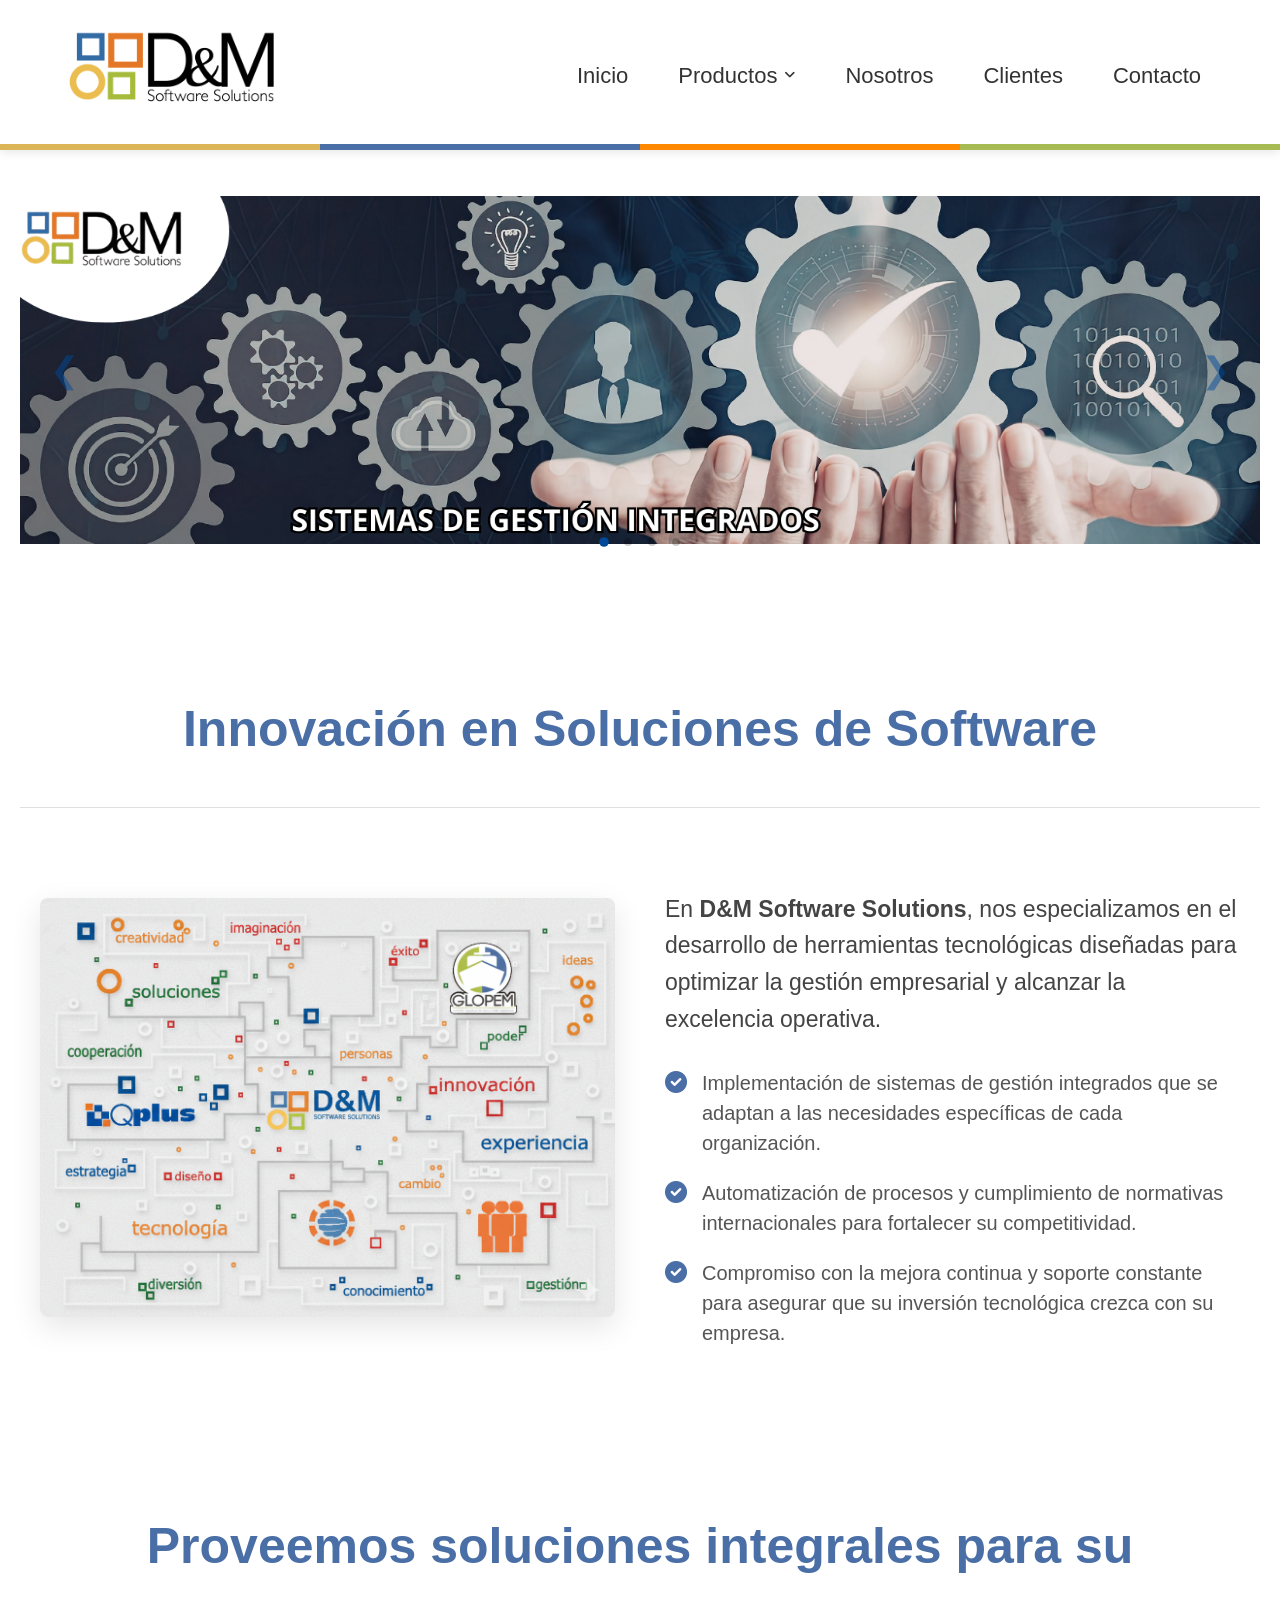
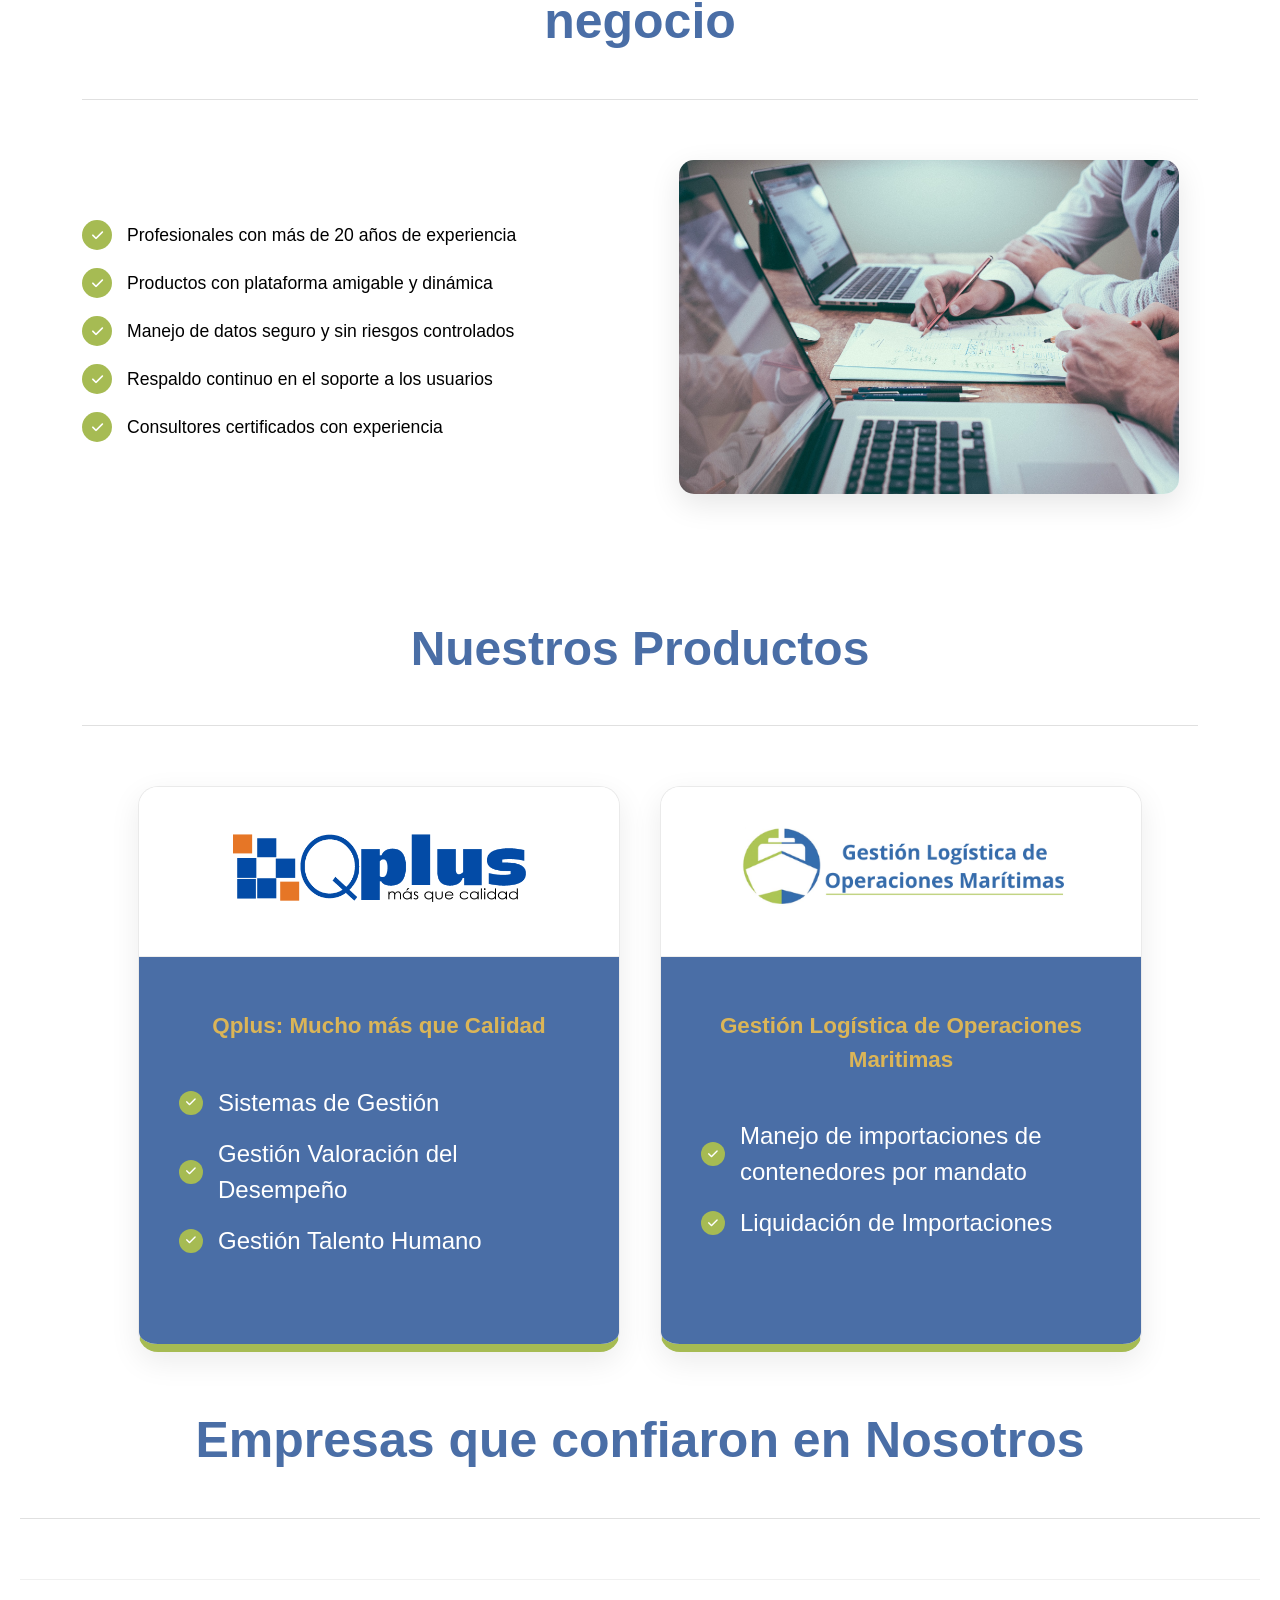
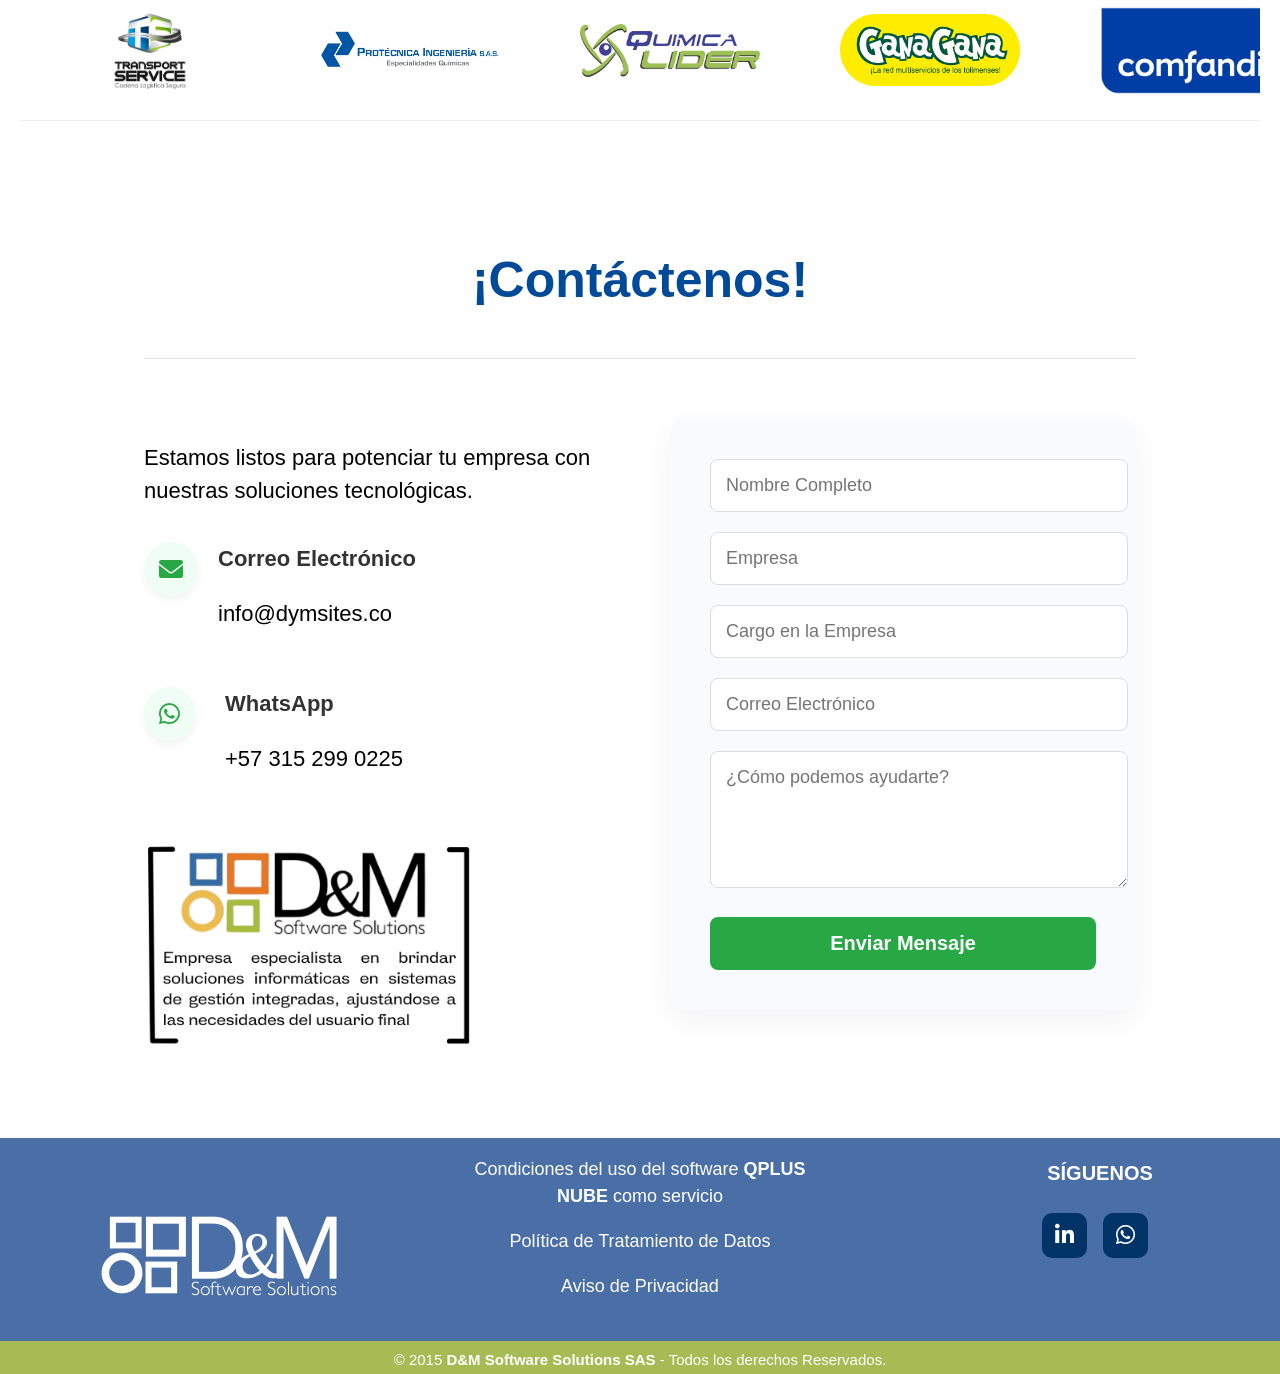
==== commit 8f7113a2: "ajustes pagina" ====
--- a/index.html
+++ b/index.html
@@ -52,7 +52,7 @@
           <li><a href="index.html">Inicio</a></li>
           <!-- <li><a href="servicios.html">Servicios</a></li> -->
           <li class="dropdown">
-            <a href="#" class="dropbtn">Productos</a>
+            <a href="#producto" class="dropbtn">Productos</a>
             <ul class="dropdown-content">
               <li>
                 <a href="https://qplusnube2.co/" target="_blank">QPLUS</a>
@@ -95,314 +95,342 @@
         <div class="f-color c4"></div>
       </div>
     </header>
-    <!-- Carrusel Inicial -->
-    <main class="main-fluid">
-      <div class="carousel-container">
-        <div class="slide fade">
-          <img
-            src="media/Banner_carrusel_1/img-slider-1.jpg"
-            alt="Banner Qplus 1"
-          />
-        </div>
-        <div class="slide fade">
-          <img
-            src="media/Banner_carrusel_1/img-slider-2.jpg"
-            alt="Banner Qplus 2"
-          />
-        </div>
-        <div class="slide fade">
-          <img
-            src="media/Banner_carrusel_1/img-slider-3.jpg"
-            alt="Banner Qplus 3"
-          />
-        </div>
-
-        <a class="prev" onclick="moveSlide(-1)">&#10094;</a>
-        <a class="next" onclick="moveSlide(1)">&#10095;</a>
-
-        <div class="dots-container">
-          <span class="dot" onclick="currentSlide(1)"></span>
-          <span class="dot" onclick="currentSlide(2)"></span>
-          <span class="dot" onclick="currentSlide(3)"></span>
+    <main class="wrapper-principal">
+      <!-- Carrusel Inicial -->
+      <main class="main-fluid">
+        <div class="carousel-container">
+          <div class="slide fade">
+            <img src="media/Banner_carrusel_1/3.png" alt="Banner Qplus 1" />
+          </div>
+          <div class="slide fade">
+            <img src="media/Banner_carrusel_1/1.png" alt="Banner Qplus 2" />
+          </div>
+          <div class="slide fade">
+            <img src="media/Banner_carrusel_1/4.png" alt="Banner Qplus 3" />
+          </div>
+          <div class="slide fade">
+            <img src="media/Banner_carrusel_1/2.png" alt="Banner Qplus 4" />
+          </div>
+
+          <a class="prev" onclick="moveSlide(-1)">&#10094;</a>
+          <a class="next" onclick="moveSlide(1)">&#10095;</a>
+
+          <div class="dots-container">
+            <span class="dot" onclick="currentSlide(1)"></span>
+            <span class="dot" onclick="currentSlide(2)"></span>
+            <span class="dot" onclick="currentSlide(3)"></span>
+            <span class="dot" onclick="currentSlide(4)"></span>
+          </div>
+        </div>
+      </main>
+      <!-- Sección Que hacemos -->
+      <section class="seccion-inicio-proceso">
+        <h2>Innovación en Soluciones de Software</h2>
+        <div class="separator-line"></div>
+
+        <div class="wrapper-principal">
+          <div class="grid-layout-caracteristicas">
+            <div class="img-content-caracteristicas">
+              <div class="video-container-suite">
+                <img
+                  src="media/productos.png"
+                  alt="Productos D&M"
+                  style="width: 100%; display: block; border-radius: 8px"
+                />
+              </div>
+            </div>
+
+            <div class="text-content-caracteristicas">
+              <p class="introduccion-suite">
+                En <strong>D&M Software Solutions</strong>, nos especializamos
+                en el desarrollo de herramientas tecnológicas diseñadas para
+                optimizar la gestión empresarial y alcanzar la excelencia
+                operativa.
+              </p>
+
+              <div class="feature-item">
+                <i class="fas fa-check-circle"></i>
+                <p>
+                  Implementación de sistemas de gestión integrados que se
+                  adaptan a las necesidades específicas de cada organización.
+                </p>
+              </div>
+
+              <div class="feature-item">
+                <i class="fas fa-check-circle"></i>
+                <p>
+                  Automatización de procesos y cumplimiento de normativas
+                  internacionales para fortalecer su competitividad.
+                </p>
+              </div>
+
+              <div class="feature-item">
+                <i class="fas fa-check-circle"></i>
+                <p>
+                  Compromiso con la mejora continua y soporte constante para
+                  asegurar que su inversión tecnológica crezca con su empresa.
+                </p>
+              </div>
+            </div>
+          </div>
+        </div>
+      </section>
+      <!-- Sección Ventajas D&M -->
+      <section class="features-section">
+        <h2>Proveemos soluciones integrales para su negocio</h2>
+        <div class="separator-line"></div>
+        <div class="features-container">
+          <div class="features-text">
+            <ul class="check-list">
+              <li>Profesionales con más de 20 años de experiencia</li>
+              <li>Productos con plataforma amigable y dinámica</li>
+              <li>Manejo de datos seguro y sin riesgos controlados</li>
+              <li>Respaldo continuo en el soporte a los usuarios</li>
+              <li>Consultores certificados con experiencia</li>
+            </ul>
+          </div>
+          <!-- Imagen Ventajas -->
+          <div class="features-image">
+            <img src="media/Img-casuales/imagen_3.jpg" alt="Ventajas D&M" />
+          </div>
+        </div>
+      </section>
+      <!-- Sección Productos -->
+      <section class="products-section" id="producto">
+        <div class="products-header">
+          <h2>Nuestros Productos</h2>
+        </div>
+        <div class="separator-line"></div>
+        <div class="products-container">
+          <div class="product-card">
+            <div class="card-top">
+              <div class="product-logo">
+                <img src="media/QplusLogin.png" alt="Logo Qplus" />
+              </div>
+            </div>
+
+            <div class="card-bottom">
+              <h3>Qplus: Mucho más que Calidad</h3>
+              <ul class="product-list">
+                <li>Sistemas de Gestión</li>
+                <li>Gestión Valoración del Desempeño</li>
+                <li>Gestión Talento Humano</li>
+              </ul>
+              <!-- <a href="#" class="btn-product">Conocer Qplus</a> -->
+            </div>
+          </div>
+
+          <div class="product-card">
+            <div class="card-top">
+              <div class="product-logo">
+                <img
+                  src="media/GLOPEM/glopem_horizontal.png"
+                  alt="D&M Solutions"
+                />
+              </div>
+            </div>
+
+            <div class="card-bottom">
+              <h3>Gestión Logística de Operaciones Maritimas</h3>
+              <ul class="product-list">
+                <li>Manejo de importaciones de contenedores por mandato</li>
+                <li>Liquidación de Importaciones</li>
+              </ul>
+              <!-- <a href="#" class="btn-product">Ver Soluciones</a> -->
+            </div>
+          </div>
+        </div>
+      </section>
+      <!-- Carrusel Empresas que confiaron en D&M -->
+      <section class="seccion-principal" id="nuestros-clientes">
+        <h2>Empresas que confiaron en Nosotros</h2>
+        <div class="separator-line"></div>
+        <div class="carousel-marquee">
+          <div class="marquee-content" id="marquee-content">
+            <div class="logo-item">
+              <img
+                src="media/Logo_empresas/logo_Protecnica.png"
+                alt="Protecnica"
+              />
+            </div>
+            <div class="logo-item">
+              <img
+                src="media/Logo_empresas/PortService.png"
+                alt="PorService"
+              />
+            </div>
+            <div class="logo-item">
+              <img
+                src="media/Logo_empresas/LogoQuimicaLider.png"
+                alt="Quimica Lider"
+              />
+            </div>
+            <div class="logo-item">
+              <img
+                src="media/Logo_empresas/riocas.png"
+                alt="RioPaila"
+              />
+            </div>
+            <div class="logo-item">
+              <img src="media/Logo_empresas/logonutresol.png" alt="Nutresol" />
+            </div>
+            <div class="logo-item">
+              <img
+                src="media/Logo_empresas/logo_Comfandi3.jpg"
+                alt="Comfandi"
+              />
+            </div>
+            <div class="logo-item">
+              <img src="media/Logo_empresas/logo_SOS.png" alt="SOS" />
+            </div>
+            <div class="logo-item">
+              <img src="media/Logo_empresas/johnson.png" alt="Jonson" />
+            </div>
+            <div class="logo-item">
+              <img src="media/Logo_empresas/logo_gangana.png" alt="Seapto" />
+            </div>
+            <div class="logo-item">
+              <img
+                src="media/Logo_empresas/logo_Suchance1.png"
+                alt="Suchance"
+              />
+            </div>
+            <div class="logo-item">
+              <img
+                src="media/Logo_empresas/TransportService.png"
+                alt="TransporService"
+              />
+            </div>
+            <div class="logo-item">
+              <img
+                src="media/Logo_empresas/logoreditos.png"
+                alt="Grupo Reditos"
+              />
+            </div>
+            <div class="logo-item">
+              <img
+                src="media/Logo_empresas/logoproductecnica.png"
+                alt="Productecnica"
+              />
+            </div>
+            <div class="logo-item">
+              <img
+                src="media/Logo_empresas/asocana.png"
+                alt="Asocaña"
+              />
+            </div>
+            <div class="logo-item">
+              <img
+                src="media/Logo_empresas/FreeZoneService.png"
+                alt="FreeZoneService"
+              />
+            </div>
+          </div>
+        </div>
+      </section>
+      <!-- Contactenos -->
+      <div id="contacto" class="contacto-section">
+        <h2>¡Contáctenos!</h2>
+        <div class="separator-line"></div>
+        <div class="contacto-container">
+          <div class="contacto-info">
+            <p>
+              Estamos listos para potenciar tu empresa con nuestras soluciones
+              tecnológicas.
+            </p>
+
+            <div class="info-item">
+              <i class="fas fa-envelope"></i>
+              <div>
+                <h3>Correo Electrónico</h3>
+                <p>info@dymsites.co</p>
+              </div>
+            </div>
+
+            <div class="info-item">
+              <i class="fab fa-whatsapp icon-whatsapp"></i>
+              <div>
+                <h3>WhatsApp</h3>
+                <p>+57 315 299 0225</p>
+              </div>
+            </div>
+            <div class="info-item">
+              <div class="image-container">
+                <img
+                  src="media/logo_d&M_contacto.png"
+                  alt="Imagen sobre D&M"
+                  style="width: 80%; border-radius: 10px"
+                />
+              </div>
+            </div>
+          </div>
+
+          <div class="contacto-form">
+            <form
+              id="contactForm"
+              action="https://formspree.io/f/mvggyelj"
+              method="POST"
+            >
+              <div class="input-group">
+                <input
+                  type="text"
+                  name="name"
+                  placeholder="Nombre Completo"
+                  required
+                />
+              </div>
+              <div class="input-group">
+                <input
+                  type="text"
+                  name="empresa"
+                  placeholder="Empresa"
+                  required
+                />
+              </div>
+              <div class="input-group">
+                <input
+                  type="text"
+                  name="cargo"
+                  placeholder="Cargo en la Empresa"
+                  required
+                />
+              </div>
+              <div class="input-group">
+                <input
+                  type="email"
+                  name="email"
+                  placeholder="Correo Electrónico"
+                  required
+                />
+              </div>
+              <div class="input-group">
+                <textarea
+                  name="message"
+                  placeholder="¿Cómo podemos ayudarte?"
+                  rows="5"
+                  required
+                ></textarea>
+              </div>
+              <button type="submit" class="btn-enviar">Enviar Mensaje</button>
+              <p id="responseMessage" style="display: none"></p>
+            </form>
+            <div
+              id="mensaje-exito"
+              style="
+                display: none;
+                color: #a6bb53;
+                margin-top: 15px;
+                font-weight: bold;
+                text-align: center;
+              "
+            >
+              <i class="fas fa-check-circle"></i> ¡Mensaje enviado con éxito!
+              Nos contactaremos pronto.
+            </div>
+          </div>
         </div>
       </div>
     </main>
-    <!-- Sección Que hacemos -->
-    <section class="info-section">
-      <div class="info-container">
-        <div class="info-image">
-          <img src="media/productos.png" alt="Equipo D&M" />
-        </div>
-
-        <div class="info-text">
-          <h2>Innovación en Soluciones de Software</h2>
-          <p>
-            En <strong>D&M Software Solutions</strong>, nos especializamos en el
-            desarrollo de herramientas tecnológicas diseñadas para optimizar la
-            gestión empresarial. Nuestro objetivo es brindar soluciones robustas
-            que permitan a las organizaciones alcanzar la excelencia operativa.
-          </p>
-          <p>
-            Contamos con una amplia trayectoria implementando sistemas de
-            gestión integrados que se adaptan a las necesidades específicas de
-            cada cliente. Desde la automatización de procesos hasta el
-            cumplimiento de normativas internacionales, nuestro software es tu
-            mejor aliado.
-          </p>
-          <p>
-            Nuestro compromiso es la mejora continua y el soporte constante,
-            asegurando que tu inversión tecnológica crezca junto con tu empresa
-            en un mercado cada vez más digital y exigente.
-          </p>
-        </div>
-      </div>
-    </section>
-    <!-- Sección Ventajas D&M -->
-    <section class="features-section">
-      <div class="features-container">
-        <div class="features-text">
-          <h2>Proveemos soluciones integrales para su negocio</h2>
-          <ul class="check-list">
-            <li>Profesionales con más de 20 años de experiencia</li>
-            <li>Productos con plataforma amigable y dinámica</li>
-            <li>Manejo de datos seguro y sin riesgos controlados</li>
-            <li>Respaldo continuo en el soporte a los usuarios</li>
-            <li>Consultores certificados con experiencia</li>
-          </ul>
-        </div>
-        <!-- Imagen Ventajas -->
-        <div class="features-image">
-          <img src="media/Img-casuales/imagen_3.jpg" alt="Ventajas D&M" />
-        </div>
-      </div>
-    </section>
-    <!-- Sección Productos -->
-    <section class="products-section">
-      <div class="products-header">
-        <h2>Nuestros Productos</h2>
-      </div>
-
-      <div class="products-container">
-        <div class="product-card">
-          <div class="card-top">
-            <div class="product-logo">
-              <img src="media/QplusLogin.png" alt="Logo Qplus" />
-            </div>
-          </div>
-
-          <div class="card-bottom">
-            <h3>Qplus: Mucho más que Calidad</h3>
-            <ul class="product-list">
-              <li>Sistemas de Gestión</li>
-              <li>Gestión Valoración del Desempeño</li>
-              <li>Gestión Talento Humano</li>
-            </ul>
-            <!-- <a href="#" class="btn-product">Conocer Qplus</a> -->
-          </div>
-        </div>
-
-        <div class="product-card">
-          <div class="card-top">
-            <div class="product-logo">
-              <img
-                src="media/GLOPEM/glopem_horizontal.png"
-                alt="D&M Solutions"
-              />
-            </div>
-          </div>
-
-          <div class="card-bottom">
-            <h3>Gestión Logística de Operaciones Maritimas</h3>
-            <ul class="product-list">
-              <li>Manejo de importaciones de contenedores por mandato</li>
-              <li>Liquidación de Importaciones</li>
-            </ul>
-            <!-- <a href="#" class="btn-product">Ver Soluciones</a> -->
-          </div>
-        </div>
-      </div>
-    </section>
-    <!-- Carrusel Empresas que confiaron en D&M -->
-    <section class="carousel-marquee">
-      <div class="wrapper-principal">
-        <div class="carousel-header">
-          <h2>Empresas que han confiado en nosotros</h2>
-        </div>
-        <div class="marquee-content" id="marquee-content">
-          <div class="logo-item">
-            <img src="media/Logo_empresas/asocana.png" alt="Asocaña" />
-          </div>
-          <div class="logo-item">
-            <img src="media/Logo_empresas/johnson.png" alt="Johnson" />
-          </div>
-          <div class="logo-item">
-            <img src="media/Logo_empresas/logo_gangana.png" alt="Gangan" />
-          </div>
-          <div class="logo-item">
-            <img src="media/Logo_empresas/logo_Comfandi3.jpg" alt="Comfandi" />
-          </div>
-          <div class="logo-item">
-            <img
-              src="media/Logo_empresas/logo_Protecnica.png"
-              alt="Protecnica"
-            />
-          </div>
-          <div class="logo-item">
-            <img src="media/Logo_empresas/riocas.png" alt="Riocas" />
-          </div>
-          <div class="logo-item">
-            <img src="media/Logo_empresas/logoreditos.png" alt="Reditos" />
-          </div>
-          <div class="logo-item">
-            <img
-              src="media/Logo_empresas/LogoQuimicaLider.png"
-              alt="Química Líder"
-            />
-          </div>
-          <div class="logo-item">
-            <img
-              src="media/Logo_empresas/logoproductecnica.png"
-              alt="Productecnica"
-            />
-          </div>
-          <div class="logo-item">
-            <img src="media/Logo_empresas/logonutresol.png" alt="Nutresol" />
-          </div>
-          <div class="logo-item">
-            <img src="media/Logo_empresas/logo_Suchance1.png" alt="Suchance" />
-          </div>
-          <div class="logo-item">
-            <img src="media/Logo_empresas/logo_SOS.png" alt="SOS" />
-          </div>
-          <div class="logo-item">
-            <img src="media/Logo_empresas/cl-logo-fenalco.svg" alt="Fenalco" />
-          </div>
-          <div class="logo-item">
-            <img src="media/Logo_empresas/FreeZoneService.png" alt="FreeZone" />
-          </div>
-          <div class="logo-item">
-            <img src="media/Logo_empresas/PortService.png" alt="PortService" />
-          </div>
-          <div class="logo-item">
-            <img
-              src="media/Logo_empresas/TransportService.png"
-              alt="TransportService"
-            />
-          </div>
-          <div class="logo-item">
-            <img src="media/Logo_empresas/escala.png" alt="Escala" />
-          </div>
-          <div class="logo-item">
-            <img
-              src="media/Logo_empresas/bancooccidente.png"
-              alt="Banco Occidente"
-            />
-          </div>
-        </div>
-      </div>
-    </section>
-
-    <!-- Contactenos -->
-    <div id="contacto" class="contacto-section">
-      <h2>¡Contáctenos!</h2>
-      <div class="contacto-container">
-        <div class="contacto-info">
-          <p>
-            Estamos listos para potenciar tu empresa con nuestras soluciones
-            tecnológicas.
-          </p>
-
-          <div class="info-item">
-            <i class="fas fa-envelope"></i>
-            <div>
-              <h3>Correo Electrónico</h3>
-              <p>info@dymsites.co</p>
-            </div>
-          </div>
-
-          <div class="info-item">
-            <i class="fab fa-whatsapp icon-whatsapp"></i>
-            <div>
-              <h3>WhatsApp</h3>
-              <p>+57 315 299 0225</p>
-            </div>
-          </div>
-          <div class="info-item">
-            <div class="image-container">
-              <img
-                src="media/logo_d&M_contacto.png"
-                alt="Imagen sobre D&M"
-                style="width: 80%; border-radius: 10px"
-              />
-            </div>
-          </div>
-        </div>
-
-        <div class="contacto-form">
-          <form
-            id="contactForm"
-            action="https://formspree.io/f/mvggyelj"
-            method="POST"
-          >
-            <div class="input-group">
-              <input
-                type="text"
-                name="name"
-                placeholder="Nombre Completo"
-                required
-              />
-            </div>
-            <div class="input-group">
-              <input
-                type="text"
-                name="empresa"
-                placeholder="Empresa"
-                required
-              />
-            </div>
-            <div class="input-group">
-              <input
-                type="text"
-                name="cargo"
-                placeholder="Cargo en la Empresa"
-                required
-              />
-            </div>
-            <div class="input-group">
-              <input
-                type="email"
-                name="email"
-                placeholder="Correo Electrónico"
-                required
-              />
-            </div>
-            <div class="input-group">
-              <textarea
-                name="message"
-                placeholder="¿Cómo podemos ayudarte?"
-                rows="5"
-                required
-              ></textarea>
-            </div>
-            <button type="submit" class="btn-enviar">Enviar Mensaje</button>
-            <p id="responseMessage" style="display: none"></p>
-          </form>
-          <div
-            id="mensaje-exito"
-            style="
-              display: none;
-              color: #a6bb53;
-              margin-top: 15px;
-              font-weight: bold;
-              text-align: center;
-            "
-          >
-            <i class="fas fa-check-circle"></i> ¡Mensaje enviado con éxito! Nos
-            contactaremos pronto.
-          </div>
-        </div>
-      </div>
-    </div>
     <!-- Footer -->
     <footer class="pie-pagina">
       <div class="grupo-1">
@@ -467,7 +495,7 @@
         >
       </div>
     </footer>
-
+    <!-- POLITICS MODAL -->
     <div id="modalDataPolicy" class="modal">
       <div class="modal-content">
         <span class="close-btn" id="closeData">&times;</span>
@@ -600,7 +628,7 @@
         </div>
       </div>
     </div>
-
+    <!-- PRIVACY MODAL -->
     <div id="modalPrivacyNotice" class="modal">
       <div class="modal-content">
         <span class="close-btn" id="closePrivacy">&times;</span>
--- a/styles.css
+++ b/styles.css
@@ -5,7 +5,7 @@
   margin: 0;
   line-height: 1.5;
   padding-top: 150px; /* Debe ser igual a la altura del navbar */
-  background-color: whitesmoke;
+  background-color: white;
 }
 
 .navbar {
@@ -226,18 +226,20 @@
 /* --- Contenedor Principal Full Width --- */
 .main-fluid {
   width: 100%;
-  padding: 0;
-  margin: 0;
+  padding: 20px 0; /* Espacio arriba y abajo para que no pegue con el navbar */
 }
 
 .carousel-container {
   position: relative;
-  width: 100%;
-  height: 550px; /* Mantener tu altura preferida */
+  width: 100%; /* NO ocupa de lado a lado */
+  max-width: 1600px; /* Límite para pantallas muy grandes */
+  height: 400px; /* Altura más baja para que se vea más "estirado" */
+  margin: 0 auto; /* Centrado perfecto */
   overflow: hidden;
   display: flex;
   align-items: center;
   justify-content: center;
+  border-radius: 15px; /* Opcional: bordes redondeados para más elegancia */
 }
 
 .slide {
@@ -262,9 +264,9 @@
   position: absolute;
   top: 50%;
   transform: translateY(-50%);
-  padding: 15px;
-  color: rgba(0, 74, 153, 0.3); /* Azul muy suave para no distraer */
-  font-size: 40px;
+  padding: 10px;
+  color: rgba(0, 74, 153, 0.5);
+  font-size: 35px;
   text-decoration: none;
   transition: 0.3s;
   z-index: 10;
@@ -293,13 +295,12 @@
 
 .dot {
   cursor: pointer;
-  height: 10px;
-  width: 10px;
+  height: 8px;
+  width: 8px;
   margin: 0 5px;
-  background-color: rgba(0, 0, 0, 0.1);
+  background-color: rgba(0, 0, 0, 0.2);
   border-radius: 50%;
   display: inline-block;
-  transition: 0.3s;
 }
 
 .dot.active {
@@ -357,89 +358,132 @@
   }
 }
 
-/*========================================================== 
-------------------- SECCION QUE HACEMOS -------------------- 
-===========================================================*/
-/* Espaciado y contenedor principal quienes somos */
-.info-section {
-  font-family: "Century Gothic", sans-serif;
-  font-size: 22px;
-  line-height: 1.5;
-  padding: 60px 5%; /* Espacio interno */
-  margin-top: 20px; /* El ligero espacio con el carrusel */
-  background-color: #fff;
-}
-
-.info-container {
-  display: flex;
-  align-items: center; /* Centra verticalmente la imagen con el texto */
-  gap: 50px; /* Espacio entre la imagen y el texto */
-  max-width: 1200px;
-  margin: 0 auto;
-}
-
-/* Estilo de la imagen */
-.info-image {
-  flex: 1; /* Ocupa el 50% */
-}
-
-.info-image img {
-  width: 100%;
-  height: auto;
-  border-radius: 10px; /* Bordes redondeados modernos */
-  box-shadow: 0 10px 20px rgba(0, 0, 0, 0.1); /* Sombra suave */
-}
-
-/* Estilo del texto */
-.info-text {
-  flex: 1; /* Ocupa el otro 50% */
-}
-
-.info-text h2 {
-  font-size: 2.5rem;
-  color: #4a6ea6; /* Azul corporativo */
-  margin-bottom: 20px;
-  position: relative;
-}
-
-/* Una pequeña línea debajo del título para estilo */
-.info-text h2::after {
-  content: "";
-  display: block;
+/* ==========================================================================
+   SECCIÓN DE INNOVACIÓN 
+   ========================================================================== */
+
+/* 1. Contenedor General Centrado (El "Encajonado") */
+.wrapper-principal {
+  max-width: 1200px; /* Limita el ancho*/
+  margin: 0 auto; /* Centra el contenido horizontalmente */
+  padding: 0 20px; /* Margen de seguridad para móviles */
+  box-sizing: border-box;
+}
+
+.seccion-inicio-proceso {
+  padding: 60px 0;
+}
+
+.seccion-inicio-proceso h2 {
+  text-align: center;
+  font-size: 50px;
+  color: #4a6ea6;
+  margin-bottom: 10px;
+  padding: 0 20px;
+}
+
+.separator-line {
   width: 60px;
   height: 4px;
-  background-color: #ff8800; /* Naranja de tu marca */
-  margin-top: 10px;
-}
-
-.info-text p {
-  font-size: 1.2rem;
-  text-align: justify;
+  background-color: #dbb557;
+  margin: 0 auto 40px auto;
+}
+
+/* 2. Estructura de Rejilla (Grid) */
+.grid-layout-caracteristicas {
+  display: grid;
+  grid-template-columns: 1fr 1fr; /* Dos columnas iguales en PC */
+  gap: 50px;
+  align-items: center;
+}
+
+/* 3. Contenedor de Imagen o Video */
+.img-content-caracteristicas {
+  width: 100%;
+}
+
+.video-container-suite img,
+.video-container-suite video {
+  width: 100%;
+  border-radius: 12px;
+  box-shadow: 0 10px 30px rgba(0, 0, 0, 0.1);
+  display: block;
+}
+
+/* 4. Contenido de Texto e Iconos */
+.text-content-caracteristicas {
+  display: flex;
+  flex-direction: column;
+  gap: 20px;
+}
+
+.introduccion-suite {
+  font-size: 23px;
   line-height: 1.6;
+  color: #444;
+  margin-bottom: 10px;
+}
+
+/* Items con Checkbox */
+.feature-item {
+  display: flex;
+  align-items: flex-start;
+  gap: 15px;
+}
+
+.feature-item i {
+  color: #4a6ea6; /* Color del icono */
+  font-size: 22px;
+  margin-top: 3px;
+}
+
+.feature-item p {
+  margin: 0;
+  font-size: 20px;
+  line-height: 1.5;
   color: #555;
-  margin-bottom: 15px;
-}
-
-/* RESPONSIVO: Para celulares - información */
-@media (max-width: 768px) {
-  .info-container {
-    flex-direction: column; /* Apila imagen arriba y texto abajo */
+}
+
+/* ==========================================================================
+   ADAPTACIÓN PARA MÓVIL (Android & Apple)
+*/
+@media (max-width: 850px) {
+  .grid-layout-caracteristicas {
+    grid-template-columns: 1fr; /* Cambia a una sola columna */
+    gap: 30px;
     text-align: center;
-    gap: 30px;
-  }
-
-  .info-text h2::after {
-    margin: 10px auto; /* Centra la línea del título en móvil */
-  }
-}
-
+  }
+
+  .seccion-inicio-proceso h2 {
+    font-size: 26px;
+  }
+
+  .feature-item {
+    text-align: left; /* Mantiene los beneficios alineados a la izquierda para leer mejor */
+  }
+
+  .img-content-caracteristicas {
+    order: -1; /* Asegura que la imagen/video aparezca arriba del texto */
+  }
+}
+
+/* ==========================================================================
+   SECCIÓN DE VENTAJAS
+   ========================================================================== */
 /* --- Sección Ventajas --- */
 .features-section {
   font-family: "Century Gothic", sans-serif;
   font-size: 22px;
   line-height: 1.5;
   padding: 60px 5%;
-  background-color: whitesmoke;
+}
+
+.features-section h2 {
+  text-align: center;
+  font-size: 50px;
+  color: #4a6ea6;
+  margin-bottom: 10px;
+  padding: 0 20px;
 }
 
 .features-container {
@@ -523,10 +567,12 @@
   }
 }
 
+/* ==========================================================================
+   SECCIÓN DE PRODUCTOS
+   ========================================================================== */
 /* --- Contenedor Principal de Productos ( sección productos ) --- */
 .products-section {
-  padding: 80px 5%;
-  background-color: #ffffff;
+  padding: 10px 5%;
 }
 
 .products-container {
@@ -540,7 +586,7 @@
 
 .products-header {
   text-align: center;
-  font-size: 2.5rem;
+  font-size: 2rem;
   color: #4a6ea6;
 }
 
@@ -655,11 +701,79 @@
   }
 }
 
-/* ------------- CONTACTENOS --------------- */
+/*=================================================================== 
+--------------------- CARRUSEL CLIENTS QUE CONFIARON ---------------- 
+=====================================================================*/
+.wrapper-principal {
+  width: 100%; /* Ocupa el 100% del ancho de la pantalla */
+  max-width: 1400px; /* Permite que se ensanche hasta 1400px */
+  margin: 0 auto; /* Mantiene el contenido centrado */
+  padding: 0 20px; /* Espacio interno para que no toque los bordes en tablets */
+}
+
+.seccion-principal h2 {
+  text-align: center;
+  font-size: 50px;
+  color: #4a6ea6;
+  margin-bottom: 10px;
+  padding: 0 25px;
+}
+
+.carousel-marquee {
+  overflow: hidden;
+  padding: 20px 0;
+  white-space: nowrap;
+  width: 100%;
+  position: relative;
+  border-top: 1px solid #f0f0f0;
+  border-bottom: 1px solid #f0f0f0;
+}
+
+.marquee-content {
+  display: inline-block;
+  white-space: nowrap;
+  animation: marquee 25s linear infinite; /* 25s es una velocidad cómoda */
+}
+
+.logo-item {
+  display: inline-block;
+  /* CLAVE: Dimensiones fijas para el contenedor del logo */
+  width: 180px;
+  height: 100px;
+  margin: 0 40px;
+  vertical-align: middle;
+}
+
+.logo-item img {
+  width: 100%;
+  height: 100%;
+  /* CLAVE: 'contain' evita que se estiren y los centra en el marco */
+  object-fit: contain;
+  transition: all 0.4s ease;
+}
+
+.logo-item:hover img {
+  filter: grayscale(0%);
+  opacity: 1;
+  transform: scale(1.1); /* Efecto de acercamiento suave */
+}
+
+/* Animación fluida */
+@keyframes marquee {
+  from {
+    transform: translateX(0);
+  }
+  to {
+    transform: translateX(-50%);
+  } /* Se desplaza la mitad exacta */
+}
+
+/*=================================================================== 
+------------------------ SECCIÓN CONTACTENOS ------------------------ 
+=====================================================================*/
 /* --- Sección Contacto --- */
 .contacto-section {
   padding: 80px 10%;
-  background-color: #ffffff;
 }
 .contacto-section h2 {
   color: #004a99;
@@ -798,73 +912,6 @@
   margin-top: 8px;
   font-size: 14px;
   text-align: center;
-}
-
-/*=================================================================== 
---------------------- CARRUSEL CLIENTS QUE CONFIARON ---------------- 
-=====================================================================*/
-.wrapper-principal {
-  max-width: 1200px; /* Ancho máximo para que no ocupe todo el monitor */
-  margin: 0 auto; /* Centra el bloque */
-  padding: 0 20px;
-}
-
-.carousel-marquee {
-  overflow: hidden;
-  padding: 40px 0;
-  white-space: nowrap;
-  width: 100%;
-  position: relative;
-
-}
-
-.carousel-header h2 {
-  text-align: center;
-  font-size: 2.8rem;
-  color: #4a6ea6;
-}
-
-.marquee-content {
-  display: inline-block;
-  white-space: nowrap;
-  animation: marquee 35s linear infinite;
-}
-
-.logo-item {
-  display: inline-block;
-  width: 180px;
-  height: 80px;
-  margin: 0 30px;
-  vertical-align: middle;
-  overflow: hidden; /* Importante para que el zoom no se salga */
-}
-
-.logo-item img {
-  width: 100%;
-  height: 100%;
-  object-fit: contain;
-  transition: transform 0.4s ease;
-}
-
-/* EFECTO ZOOM SOLAMENTE AL LOGO */
-.logo-item:hover img {
-  transform: scale(1.25);
-}
-
-@keyframes marquee {
-  from {
-    transform: translateX(0);
-  }
-  to {
-    transform: translateX(-33.333%);
-  }
-}
-
-@media (max-width: 768px) {
-  .logo-item {
-    width: 120px;
-    margin: 0 15px;
-  }
 }
 
 /*=================================================================== 
@@ -1029,7 +1076,9 @@
   color: #28a745; /* Color verde en el hover */
 }
 
-/* --------- CONTENIDO DE POLITICA DE TRATAMIENTO DE DATOS -------- */
+/*============================================================== 
+--------- CONTENIDO DE POLITICA DE TRATAMIENTO DE DATOS -------- 
+================================================================*/
 /* --- Contenido Legal Elegante --- */
 .legal-content {
   font-size: 16px;
@@ -1154,7 +1203,9 @@
   }
 }
 
-/* --------- CONTENIDO DE AVISO DE PRIVACIDAD -------- */
+/*================================================= 
+--------- CONTENIDO DE AVISO DE PRIVACIDAD -------- 
+===================================================*/
 .technical-box {
   background-color: #f9f9f9;
   padding: 15px;
@@ -1178,7 +1229,9 @@
   font-size: 0.85rem;
 }
 
-/* ---------------- ESTILOS GLOPEM.HTML ---------------- */
+/*=================================================== 
+---------------- ESTILOS GLOPEM.HTML ---------------- 
+=====================================================*/
 /* --- Banner Hero GLOPEM Limpio --- */
 .hero-glopem-bg {
   background-image: url("https://images.unsplash.com/photo-1586528116311-ad8dd3c8310d?q=80&w=2070&auto=format&fit=crop");
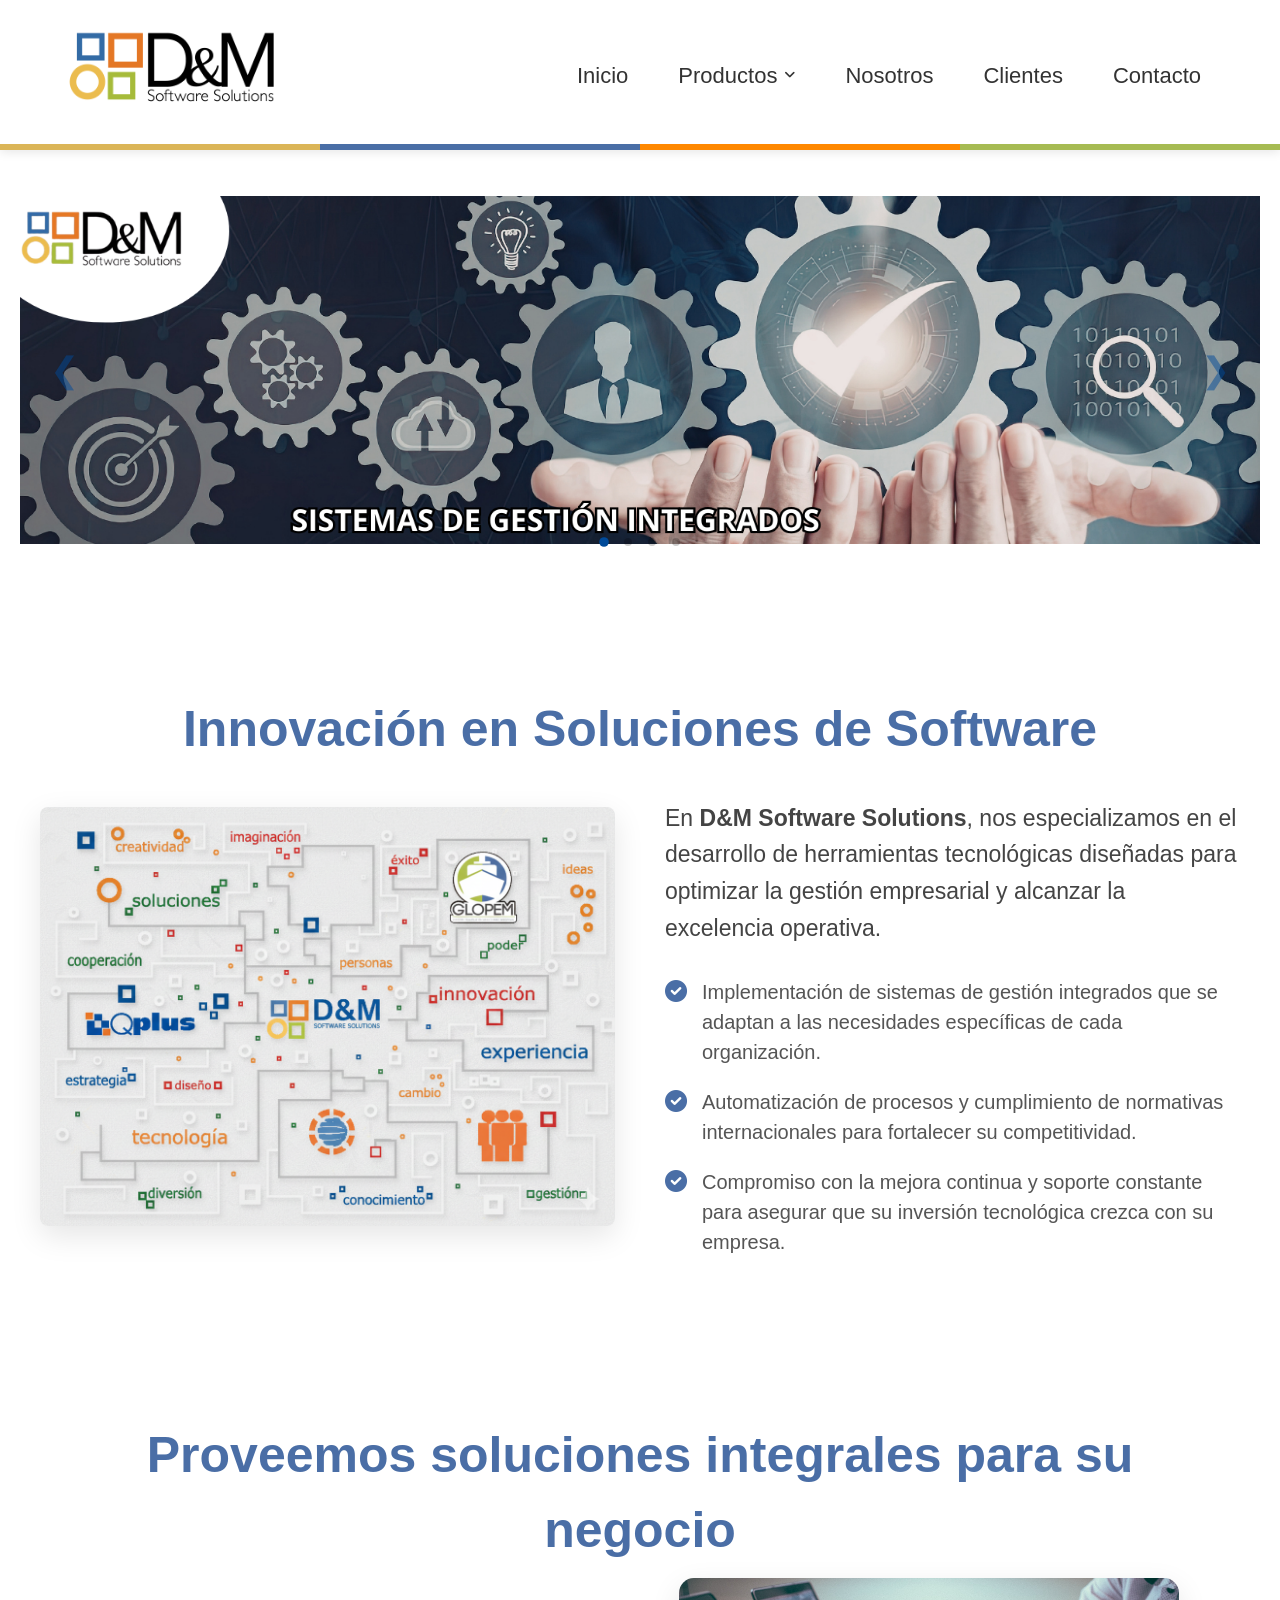
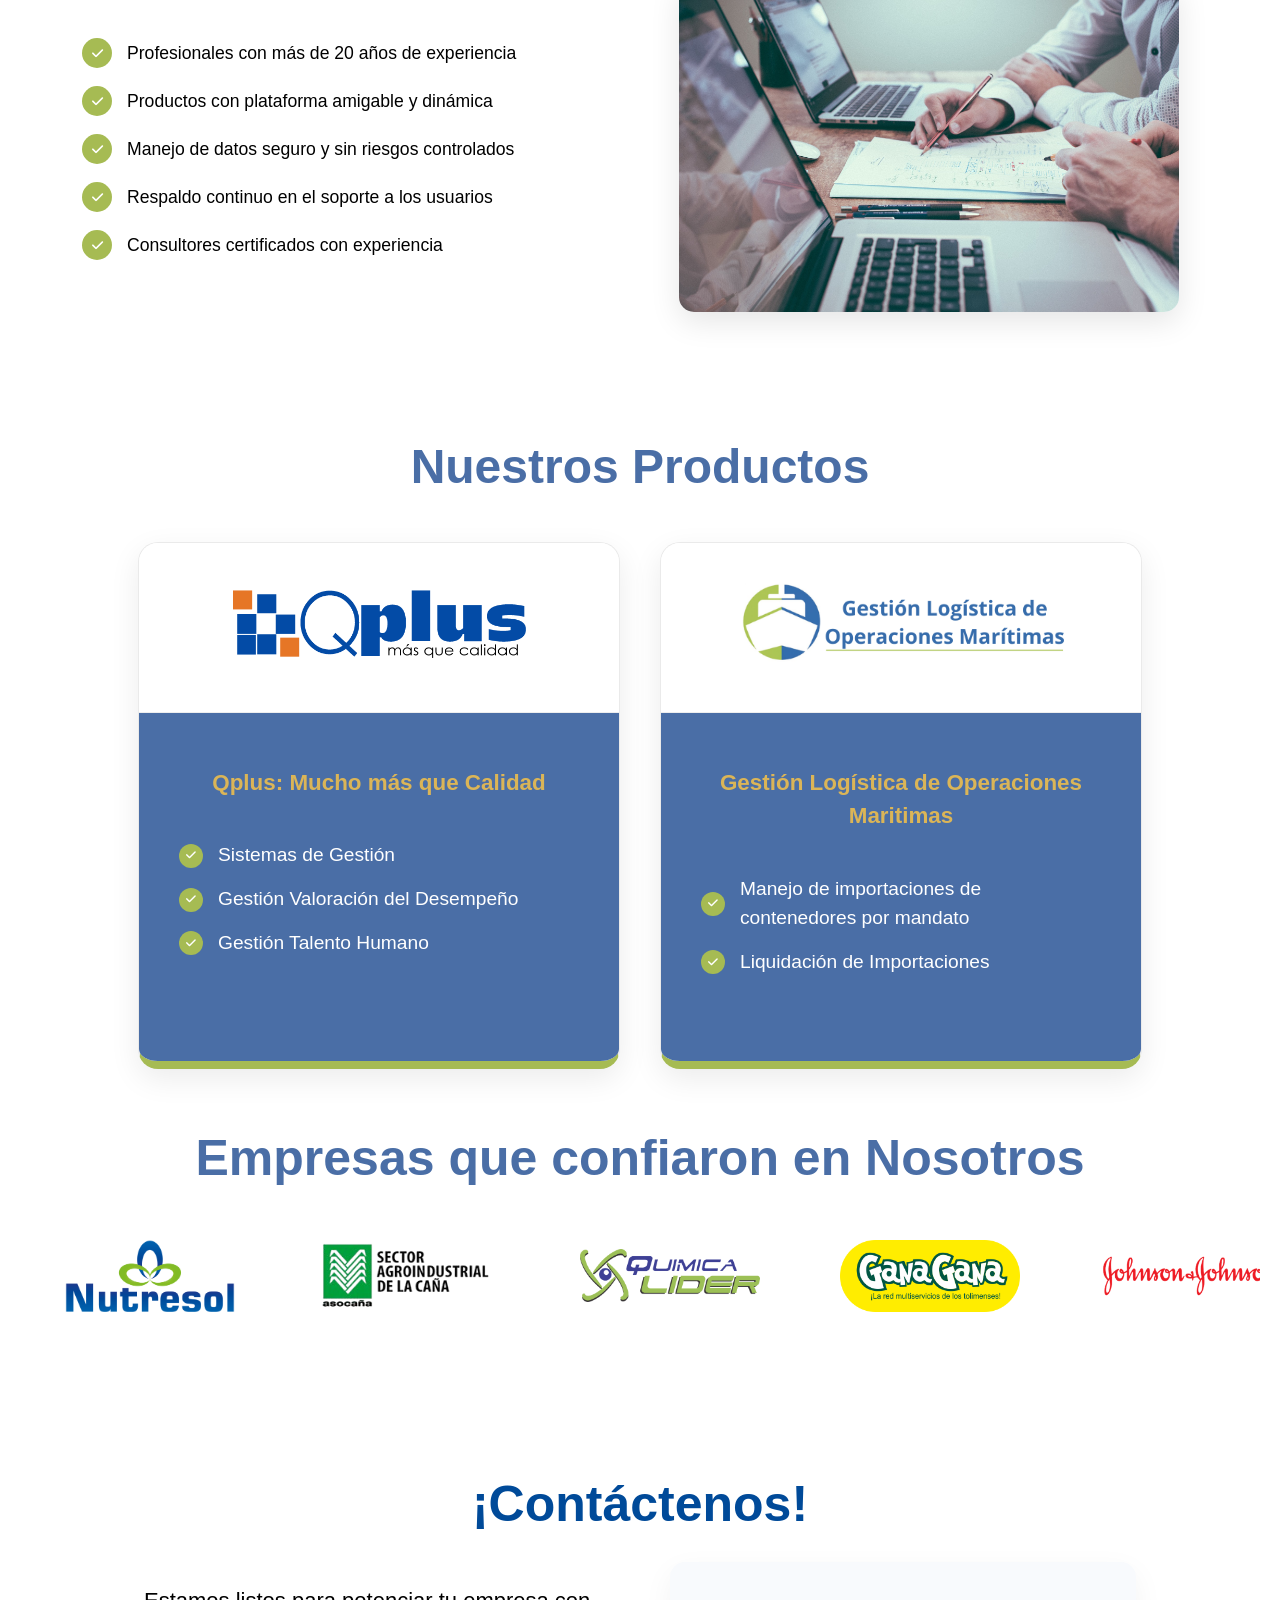
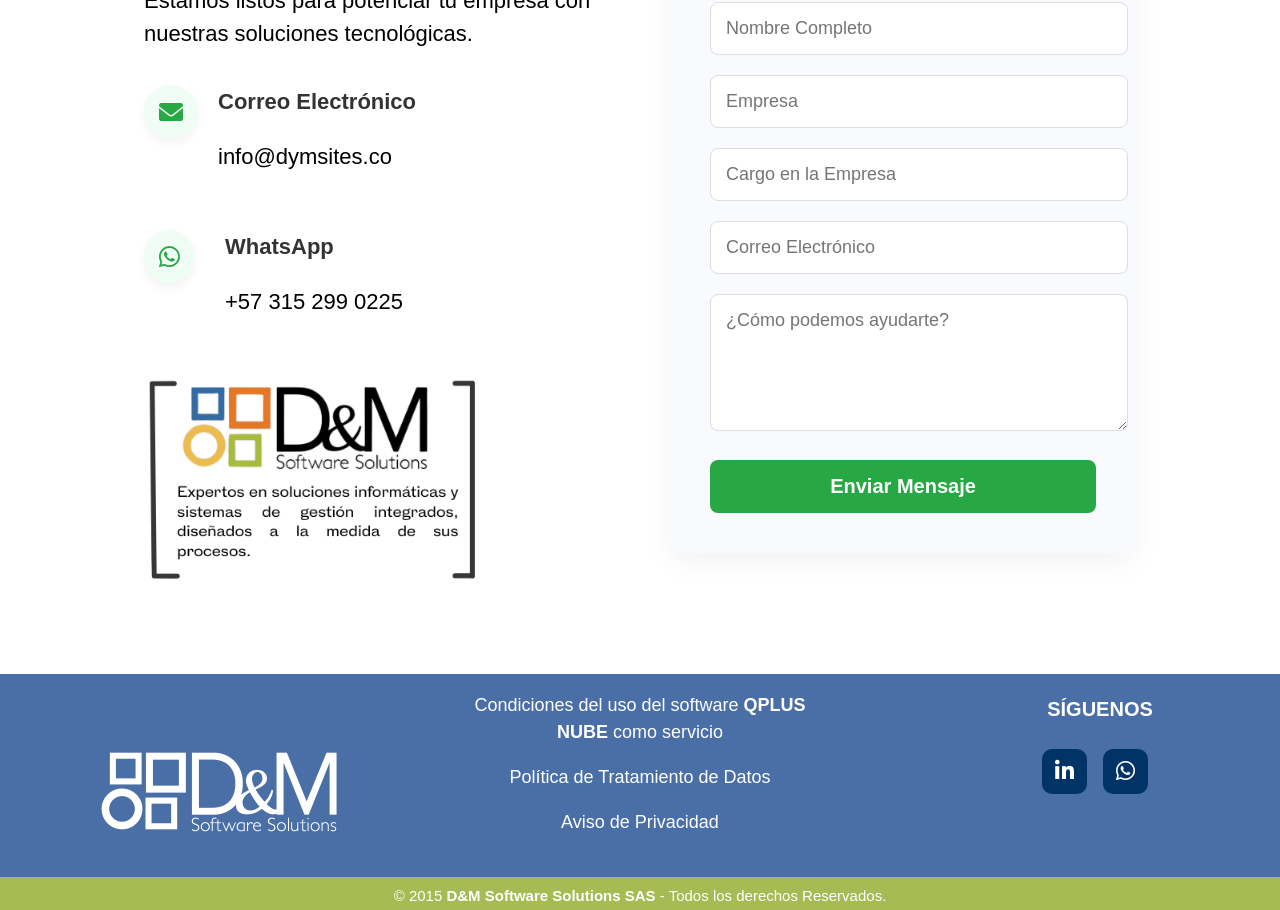
==== commit be844f0a: "ultimos ajustes" ====
--- a/index.html
+++ b/index.html
@@ -126,8 +126,7 @@
       <!-- Sección Que hacemos -->
       <section class="seccion-inicio-proceso">
         <h2>Innovación en Soluciones de Software</h2>
-        <div class="separator-line"></div>
-
+        <!-- <div class="separator-line"></div> -->
         <div class="wrapper-principal">
           <div class="grid-layout-caracteristicas">
             <div class="img-content-caracteristicas">
@@ -178,7 +177,7 @@
       <!-- Sección Ventajas D&M -->
       <section class="features-section">
         <h2>Proveemos soluciones integrales para su negocio</h2>
-        <div class="separator-line"></div>
+        <!-- <div class="separator-line"></div> -->
         <div class="features-container">
           <div class="features-text">
             <ul class="check-list">
@@ -200,51 +199,56 @@
         <div class="products-header">
           <h2>Nuestros Productos</h2>
         </div>
-        <div class="separator-line"></div>
+        <!-- <div class="separator-line"></div> -->
+        <!-- Tarjeta hacia Qplus -->
         <div class="products-container">
           <div class="product-card">
-            <div class="card-top">
-              <div class="product-logo">
-                <img src="media/QplusLogin.png" alt="Logo Qplus" />
-              </div>
-            </div>
-
-            <div class="card-bottom">
-              <h3>Qplus: Mucho más que Calidad</h3>
-              <ul class="product-list">
-                <li>Sistemas de Gestión</li>
-                <li>Gestión Valoración del Desempeño</li>
-                <li>Gestión Talento Humano</li>
-              </ul>
-              <!-- <a href="#" class="btn-product">Conocer Qplus</a> -->
-            </div>
-          </div>
-
+            <a
+              href="https://qplusnube2.co/"
+              target="_blank"
+              class="product-link-wrapper"
+            >
+              <div class="card-top">
+                <div class="product-logo">
+                  <img src="media/QplusLogin.png" alt="Logo Qplus" />
+                </div>
+              </div>
+              <div class="card-bottom">
+                <h3>Qplus: Mucho más que Calidad</h3>
+                <ul class="product-list">
+                  <li>Sistemas de Gestión</li>
+                  <li>Gestión Valoración del Desempeño</li>
+                  <li>Gestión Talento Humano</li>
+                </ul>
+              </div>
+            </a>
+          </div>
+          <!-- Tarjeta hacia GLOPEM ( OPERACION MARITIMA ) -->
           <div class="product-card">
-            <div class="card-top">
-              <div class="product-logo">
-                <img
-                  src="media/GLOPEM/glopem_horizontal.png"
-                  alt="D&M Solutions"
-                />
-              </div>
-            </div>
-
-            <div class="card-bottom">
-              <h3>Gestión Logística de Operaciones Maritimas</h3>
-              <ul class="product-list">
-                <li>Manejo de importaciones de contenedores por mandato</li>
-                <li>Liquidación de Importaciones</li>
-              </ul>
-              <!-- <a href="#" class="btn-product">Ver Soluciones</a> -->
-            </div>
+            <a href="glopem.html" class="product-link-wrapper">
+              <div class="card-top">
+                <div class="product-logo">
+                  <img
+                    src="media/GLOPEM/glopem_horizontal.png"
+                    alt="Logo GLOPEM"
+                  />
+                </div>
+              </div>
+              <div class="card-bottom">
+                <h3>Gestión Logística de Operaciones Maritimas</h3>
+                <ul class="product-list">
+                  <li>Manejo de importaciones de contenedores por mandato</li>
+                  <li>Liquidación de Importaciones</li>
+                </ul>
+              </div>
+            </a>
           </div>
         </div>
       </section>
       <!-- Carrusel Empresas que confiaron en D&M -->
       <section class="seccion-principal" id="nuestros-clientes">
         <h2>Empresas que confiaron en Nosotros</h2>
-        <div class="separator-line"></div>
+        <!-- <div class="separator-line"></div> -->
         <div class="carousel-marquee">
           <div class="marquee-content" id="marquee-content">
             <div class="logo-item">
@@ -254,10 +258,7 @@
               />
             </div>
             <div class="logo-item">
-              <img
-                src="media/Logo_empresas/PortService.png"
-                alt="PorService"
-              />
+              <img src="media/Logo_empresas/PortService.png" alt="PorService" />
             </div>
             <div class="logo-item">
               <img
@@ -266,10 +267,7 @@
               />
             </div>
             <div class="logo-item">
-              <img
-                src="media/Logo_empresas/riocas.png"
-                alt="RioPaila"
-              />
+              <img src="media/Logo_empresas/riocas.png" alt="RioPaila" />
             </div>
             <div class="logo-item">
               <img src="media/Logo_empresas/logonutresol.png" alt="Nutresol" />
@@ -314,10 +312,7 @@
               />
             </div>
             <div class="logo-item">
-              <img
-                src="media/Logo_empresas/asocana.png"
-                alt="Asocaña"
-              />
+              <img src="media/Logo_empresas/asocana.png" alt="Asocaña" />
             </div>
             <div class="logo-item">
               <img
@@ -331,7 +326,7 @@
       <!-- Contactenos -->
       <div id="contacto" class="contacto-section">
         <h2>¡Contáctenos!</h2>
-        <div class="separator-line"></div>
+        <!-- <div class="separator-line"></div> -->
         <div class="contacto-container">
           <div class="contacto-info">
             <p>
--- a/styles.css
+++ b/styles.css
@@ -570,7 +570,7 @@
 /* ==========================================================================
    SECCIÓN DE PRODUCTOS
    ========================================================================== */
-/* --- Contenedor Principal de Productos ( sección productos ) --- */
+/* --- Contenedor Principal de Productos --- */
 .products-section {
   padding: 10px 5%;
 }
@@ -581,7 +581,7 @@
   gap: 40px;
   max-width: 1200px;
   margin: 0 auto;
-  flex-wrap: wrap; /* Soporte para móvil */
+  flex-wrap: wrap; 
 }
 
 .products-header {
@@ -590,24 +590,42 @@
   color: #4a6ea6;
 }
 
-/* --- Estructura de la Tarjeta Productos- Bicolor --- */
+/* --- Enlace que envuelve la tarjeta --- */
+.product-link-wrapper {
+    text-decoration: none;
+    color: inherit;
+    display: flex; /* Cambiado a flex para controlar el estiramiento */
+    flex-direction: column;
+    width: 100%;
+    height: 100%;
+    cursor: pointer;
+}
+
+/* --- Estructura de la Tarjeta Bicolor --- */
 .product-card {
   background: #ffffff;
   border-radius: 20px;
   flex: 1;
   min-width: 320px;
   max-width: 480px;
-  overflow: hidden; /* Importante para que los fondos no se salgan de las esquinas redondeadas */
+  overflow: hidden; 
   display: flex;
   flex-direction: column;
   box-shadow: 0 10px 30px rgba(0, 0, 0, 0.08);
-  transition: transform 0.3s ease;
+  transition: transform 0.3s ease, box-shadow 0.3s ease;
   border: 1px solid #eaeaea;
-  border-bottom: 8px solid #a6bb53; /* Tu borde verde al final */
-}
-
+  border-bottom: 8px solid #a6bb53; 
+}
+
+/* Efectos al pasar el mouse por la tarjeta */
 .product-card:hover {
   transform: translateY(-10px);
+  box-shadow: 0 15px 35px rgba(0, 0, 0, 0.15);
+}
+
+/* Efecto zoom al logo */
+.product-card:hover .product-logo img {
+    transform: scale(1.1);
 }
 
 /* Parte Superior (Blanca) */
@@ -617,19 +635,20 @@
   display: flex;
   justify-content: center;
   align-items: center;
-  border-bottom: 1px solid #eeeeee; /* Línea fina separadora */
+  border-bottom: 1px solid #eeeeee;
 }
 
 .product-logo img {
   height: 80px;
   width: auto;
-}
-
-/* Parte Inferior (Color Diferente) */
+  transition: transform 0.3s ease; /* Transición para el zoom */
+}
+
+/* Parte Inferior (Azul) */
 .card-bottom {
-  background-color: #4a6ea6; /* Color suave para la lista (puedes usar #eef2f7) */
+  background-color: #4a6ea6; 
   padding: 30px 40px 40px 40px;
-  flex-grow: 1;
+  flex-grow: 1; /* CLAVE: Rellena el espacio y quita la franja blanca */
   display: flex;
   flex-direction: column;
 }
@@ -641,7 +660,7 @@
   text-align: center;
 }
 
-/* --- Lista con Chulos en Círculos --- */
+/* --- Lista con Chulos --- */
 .product-list {
   list-style: none;
   padding: 0;
@@ -649,7 +668,7 @@
 }
 
 .product-list li {
-  font-size: 1.5rem;
+  font-size: 1.2rem; /* Ajustado para mejor legibilidad */
   color: white;
   margin-bottom: 15px;
   display: flex;
@@ -661,7 +680,7 @@
   content: "\f00c";
   font-family: "Font Awesome 6 Free";
   font-weight: 900;
-  color: white;
+  color: white; /* El chulo toma el color del fondo */
   background-color: #a6bb53;
   width: 24px;
   height: 24px;
@@ -671,23 +690,6 @@
   justify-content: center;
   font-size: 0.7rem;
   flex-shrink: 0;
-}
-
-/* Botón */
-.btn-product {
-  text-decoration: none;
-  background-color: #004a99;
-  color: white;
-  padding: 12px;
-  border-radius: 8px;
-  text-align: center;
-  font-weight: 600;
-  margin-top: auto;
-  transition: 0.3s;
-}
-
-.btn-product:hover {
-  background-color: #003366;
 }
 
 /* --- Adaptación Móvil --- */
@@ -725,14 +727,14 @@
   white-space: nowrap;
   width: 100%;
   position: relative;
-  border-top: 1px solid #f0f0f0;
-  border-bottom: 1px solid #f0f0f0;
+  /* border-top: 1px solid #f0f0f0;
+  border-bottom: 1px solid #f0f0f0; */
 }
 
 .marquee-content {
   display: inline-block;
   white-space: nowrap;
-  animation: marquee 25s linear infinite; /* 25s es una velocidad cómoda */
+  animation: marquee 30s linear infinite; /* 30s es una velocidad cómoda */
 }
 
 .logo-item {
@@ -1467,19 +1469,43 @@
   position: relative;
   padding-left: 25px;
   color: #444;
+  font-size: 1rem; /* Ajustado para legibilidad */
 }
 
 .clean-list li::before {
   content: "\f00c"; /* Check de FontAwesome */
-  font-family: "Font Awesome 5 Free";
+  font-family: "Font Awesome 5 Free", "Font Awesome 6 Free";
   font-weight: 900;
   position: absolute;
   left: 0;
   color: #28a745;
 }
 
-/* Responsivo para móviles */
+/* --- Responsivo para móviles (AJUSTADO) --- */
 @media (max-width: 768px) {
+  /* Cambio de horizontal a vertical en los módulos */
+  .module-card-row {
+    flex-direction: column; 
+    border-left: none;
+    border-top: 5px solid #dbb557; /* El borde pasa de la izquierda a la parte superior */
+  }
+
+  .module-info-side {
+    flex: none; /* Desactiva el ancho fijo de 250px */
+    width: 100%;
+    padding: 20px;
+  }
+
+  .module-info-side img {
+    width: 80px; /* Reducción de logo para ahorrar espacio vertical */
+  }
+
+  .module-desc-side {
+    padding: 20px;
+    width: 100%;
+  }
+
+  /* Ajustes de Banner (tus estilos previos) */
   .banner-content {
     flex-direction: column;
     text-align: center;
@@ -1906,11 +1932,45 @@
 
 /* Ajuste Responsivo */
 @media (max-width: 768px) {
+  .hero-clientes-bg {
+    background-attachment: scroll; /* Evita tirones visuales en iOS/Android */
+    min-height: auto;
+    padding: 50px 0;
+  }
+
+  .hero-clientes-bg .hero-overlay {
+    /* Cambio a degradado vertical para que el texto resalte sobre la imagen */
+    background: linear-gradient(
+      to bottom,
+      rgba(0, 0, 0, 0.9) 50%,
+      rgba(0, 0, 0, 0.6) 100%
+    );
+    flex-direction: column; /* Apila texto e icono verticalmente */
+    text-align: center;
+    padding: 40px 20px;
+    min-height: auto;
+    justify-content: center;
+  }
+
   .hero-clientes-bg .hero-text h1 {
-    font-size: 45px;
-  }
+    font-size: 40px; /* Tamaño adaptado para móviles */
+    line-height: 1.2;
+  }
+
+  .hero-clientes-bg .hero-text p {
+    font-size: 18px; /* Texto legible en mano */
+    margin: 20px auto;
+    max-width: 100%;
+  }
+
   .hero-clientes-bg .hero-icon-box {
-    display: none;
+    margin-top: 30px;
+    display: block; /* Lo mantenemos visible pero más pequeño */
+  }
+
+  .hero-clientes-bg .hero-icon-box i {
+    font-size: 80px; /* Reducción proporcional del icono */
+    opacity: 0.8;
   }
 }
 
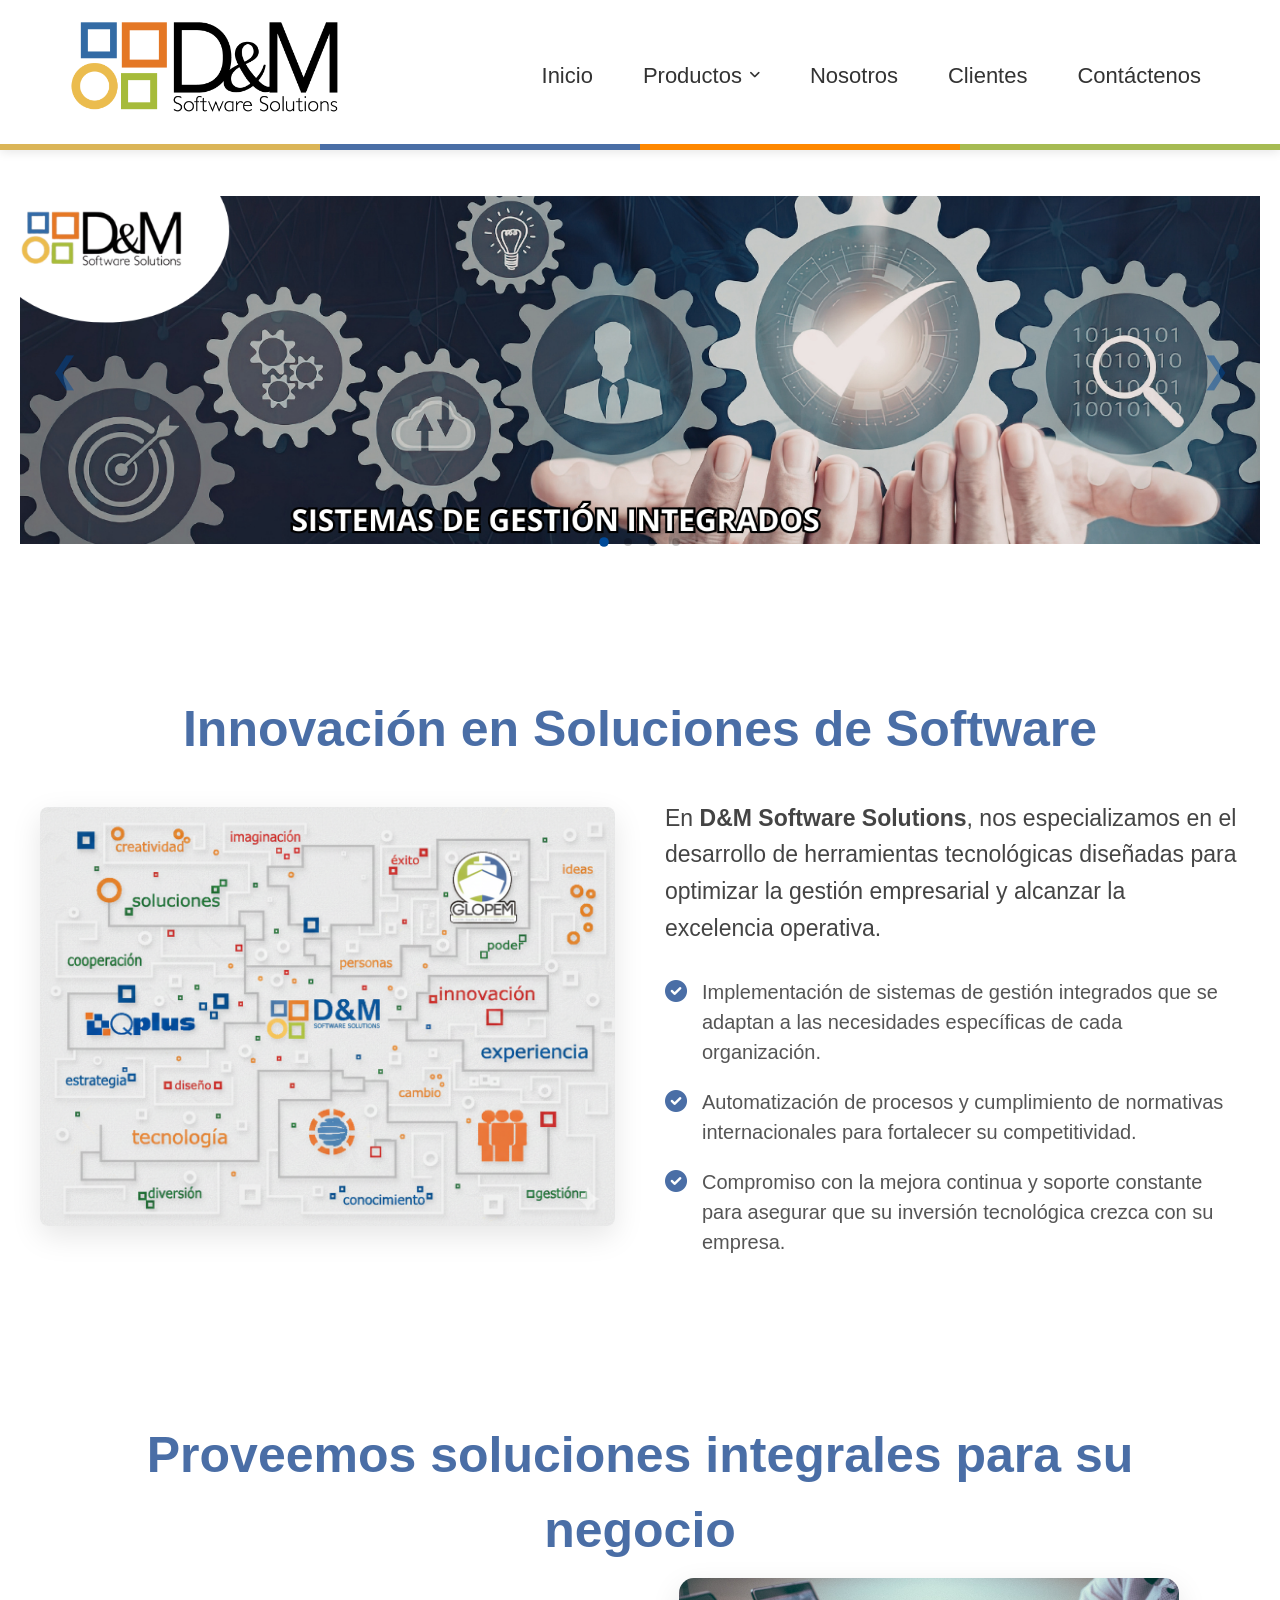
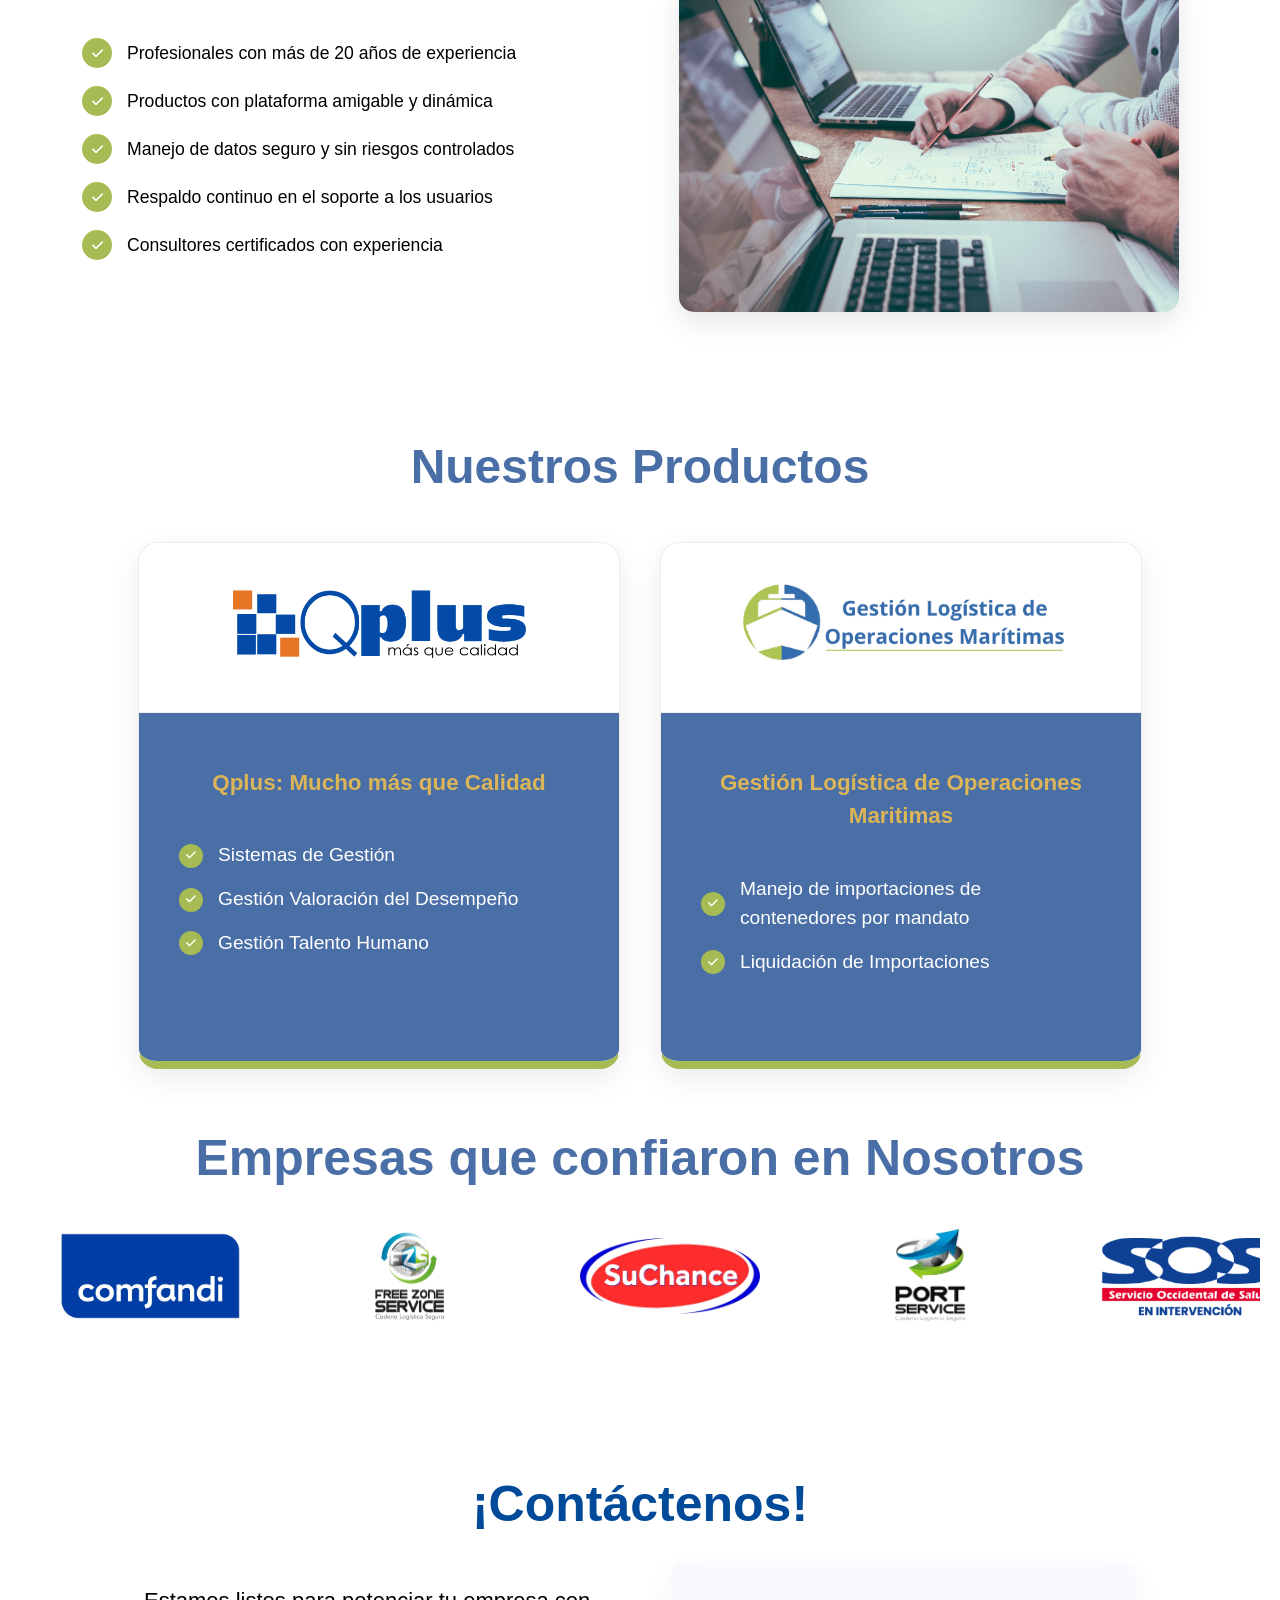
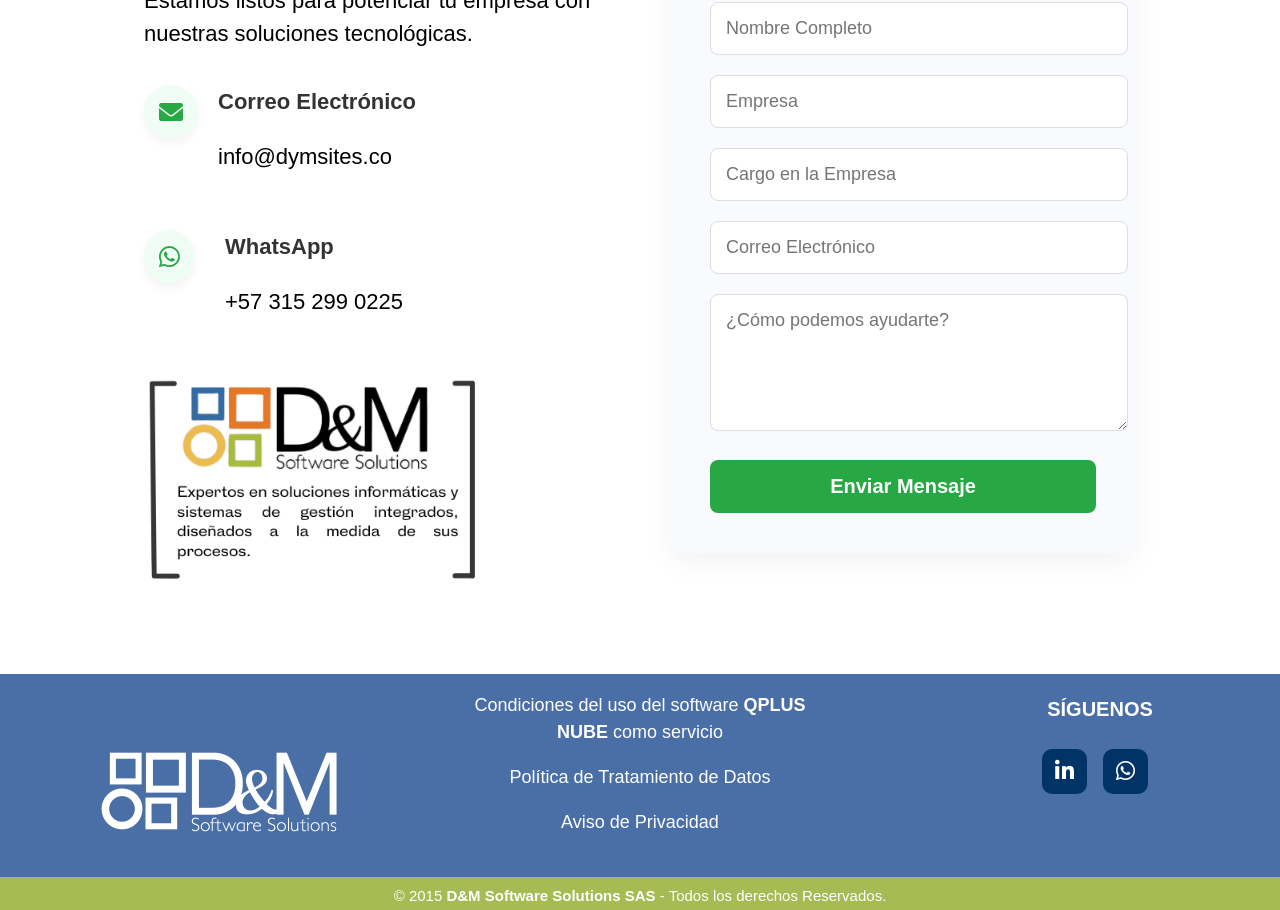
==== commit d2cc5531: "finales" ====
--- a/index.html
+++ b/index.html
@@ -63,7 +63,7 @@
           <li><a href="equipo.html">Nosotros</a></li>
           <li><a href="clientes.html">Clientes</a></li>
           <li>
-            <a href="#contacto" onclick="showSection('contacto')">Contacto</a>
+            <a href="#contacto" onclick="showSection('contacto')">Contáctenos</a>
           </li>
           <!-- <li class="language-item">
             <div class="lang-circle" id="lang-switcher">
--- a/styles.css
+++ b/styles.css
@@ -26,7 +26,7 @@
 
 /* --- Logo --- */
 .logo img {
-  height: 130px; /* Controla el tamaño del logo */
+  height: 170px; /* Controla el tamaño del logo */
   width: auto;
   display: block;
   margin-bottom: 15px; /* Espacio entre el logo y la franja de abajo */
